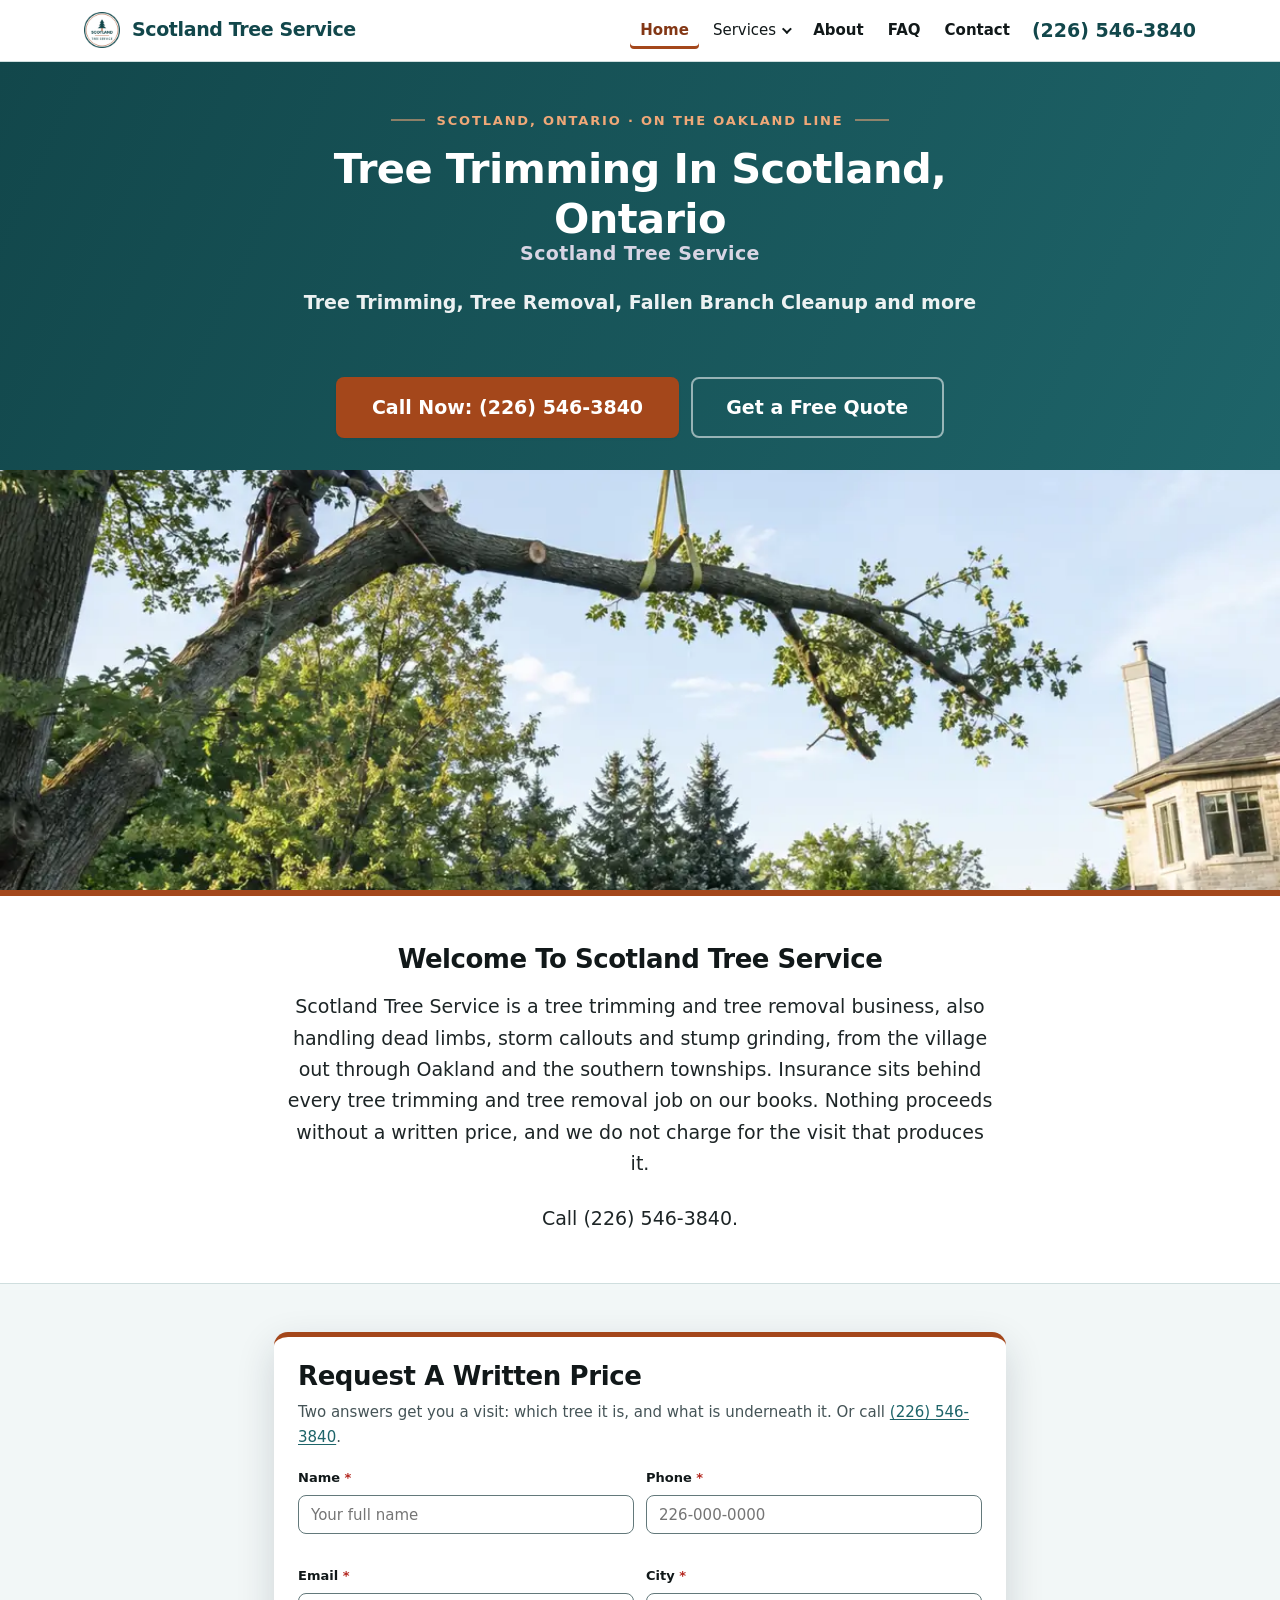
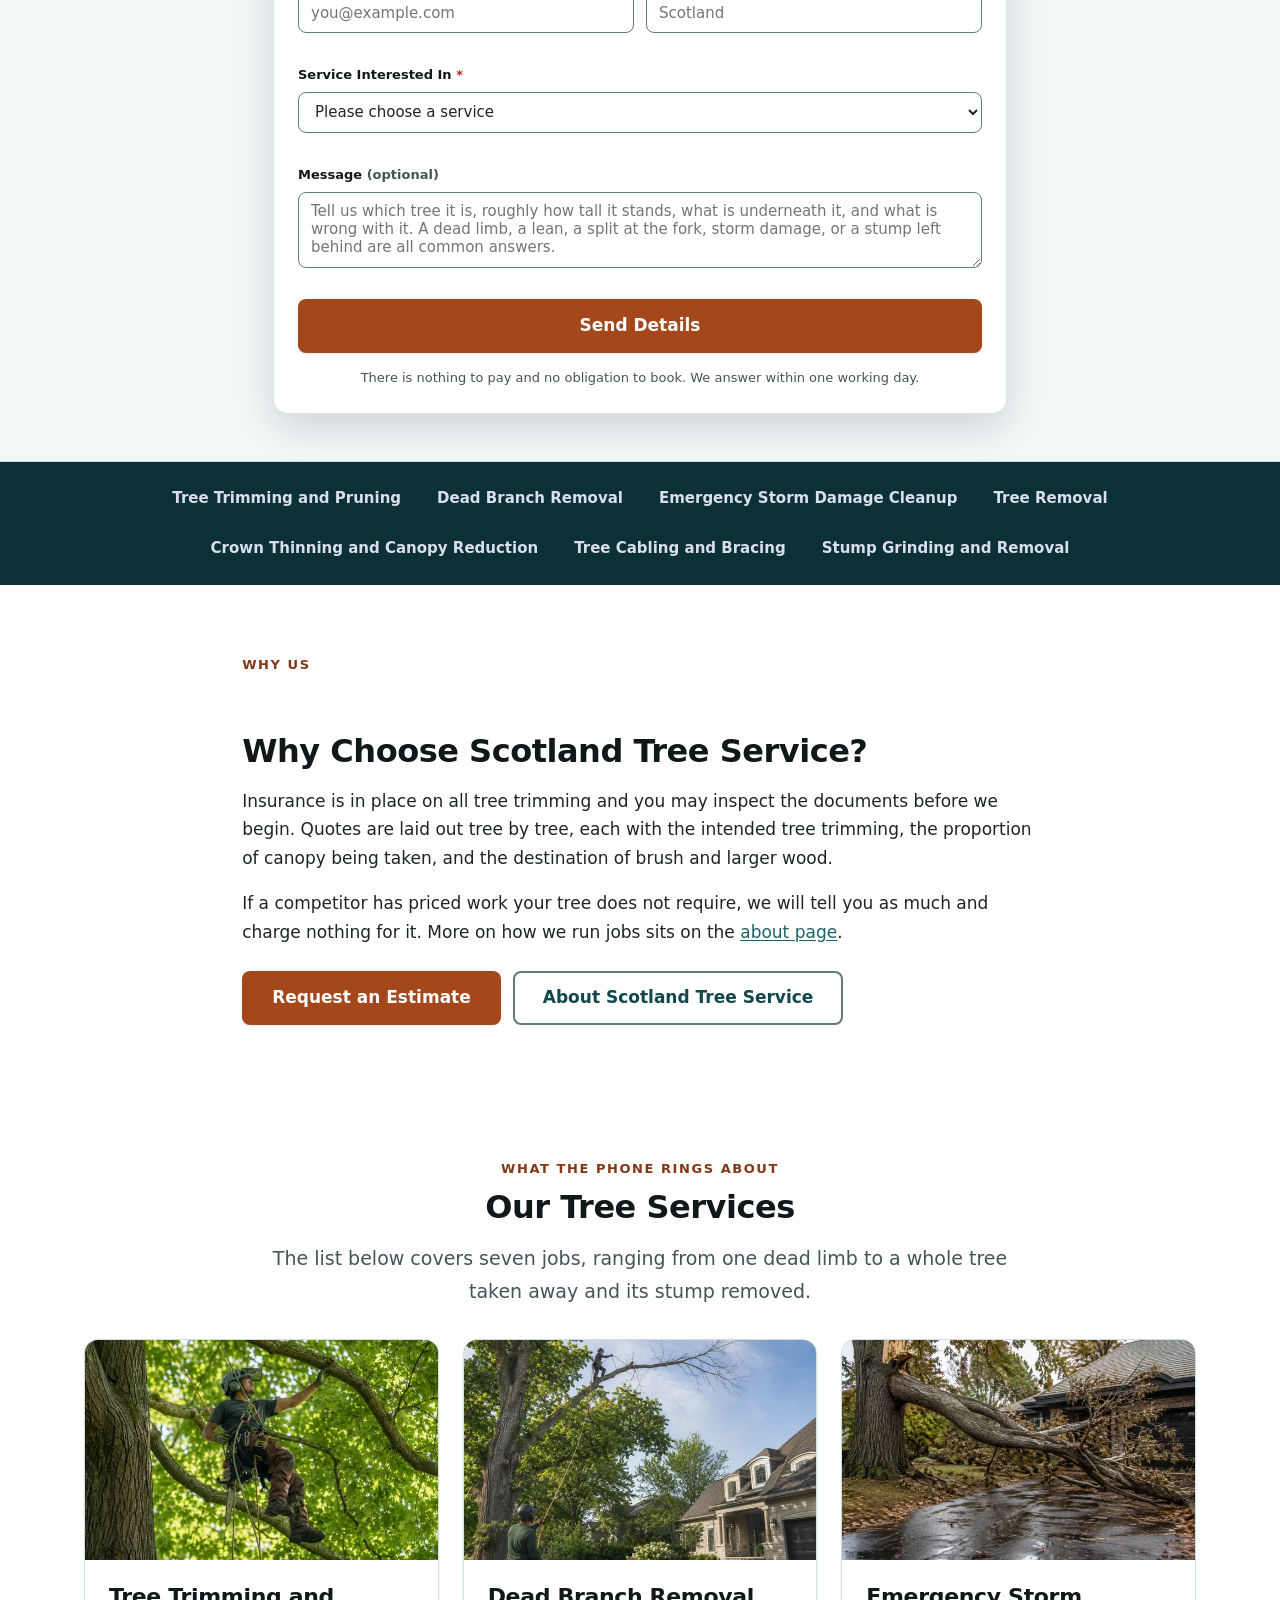
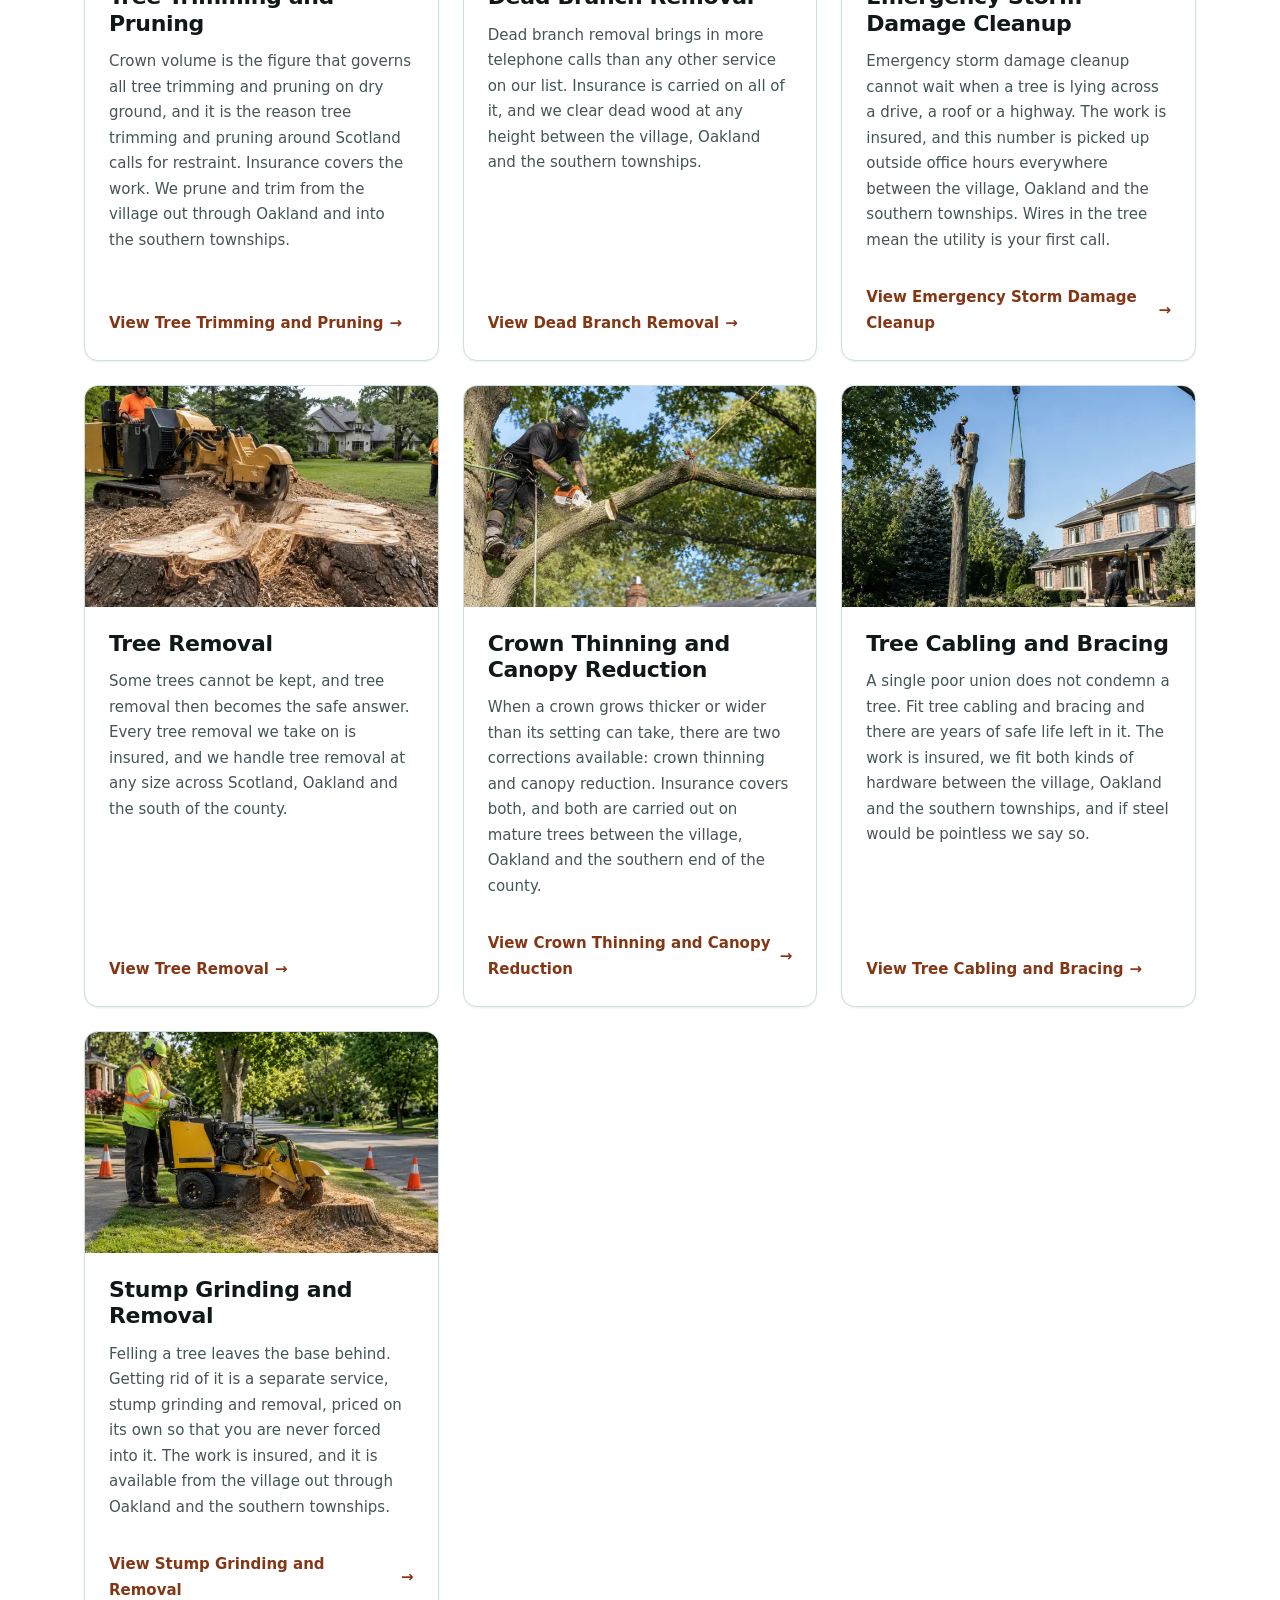
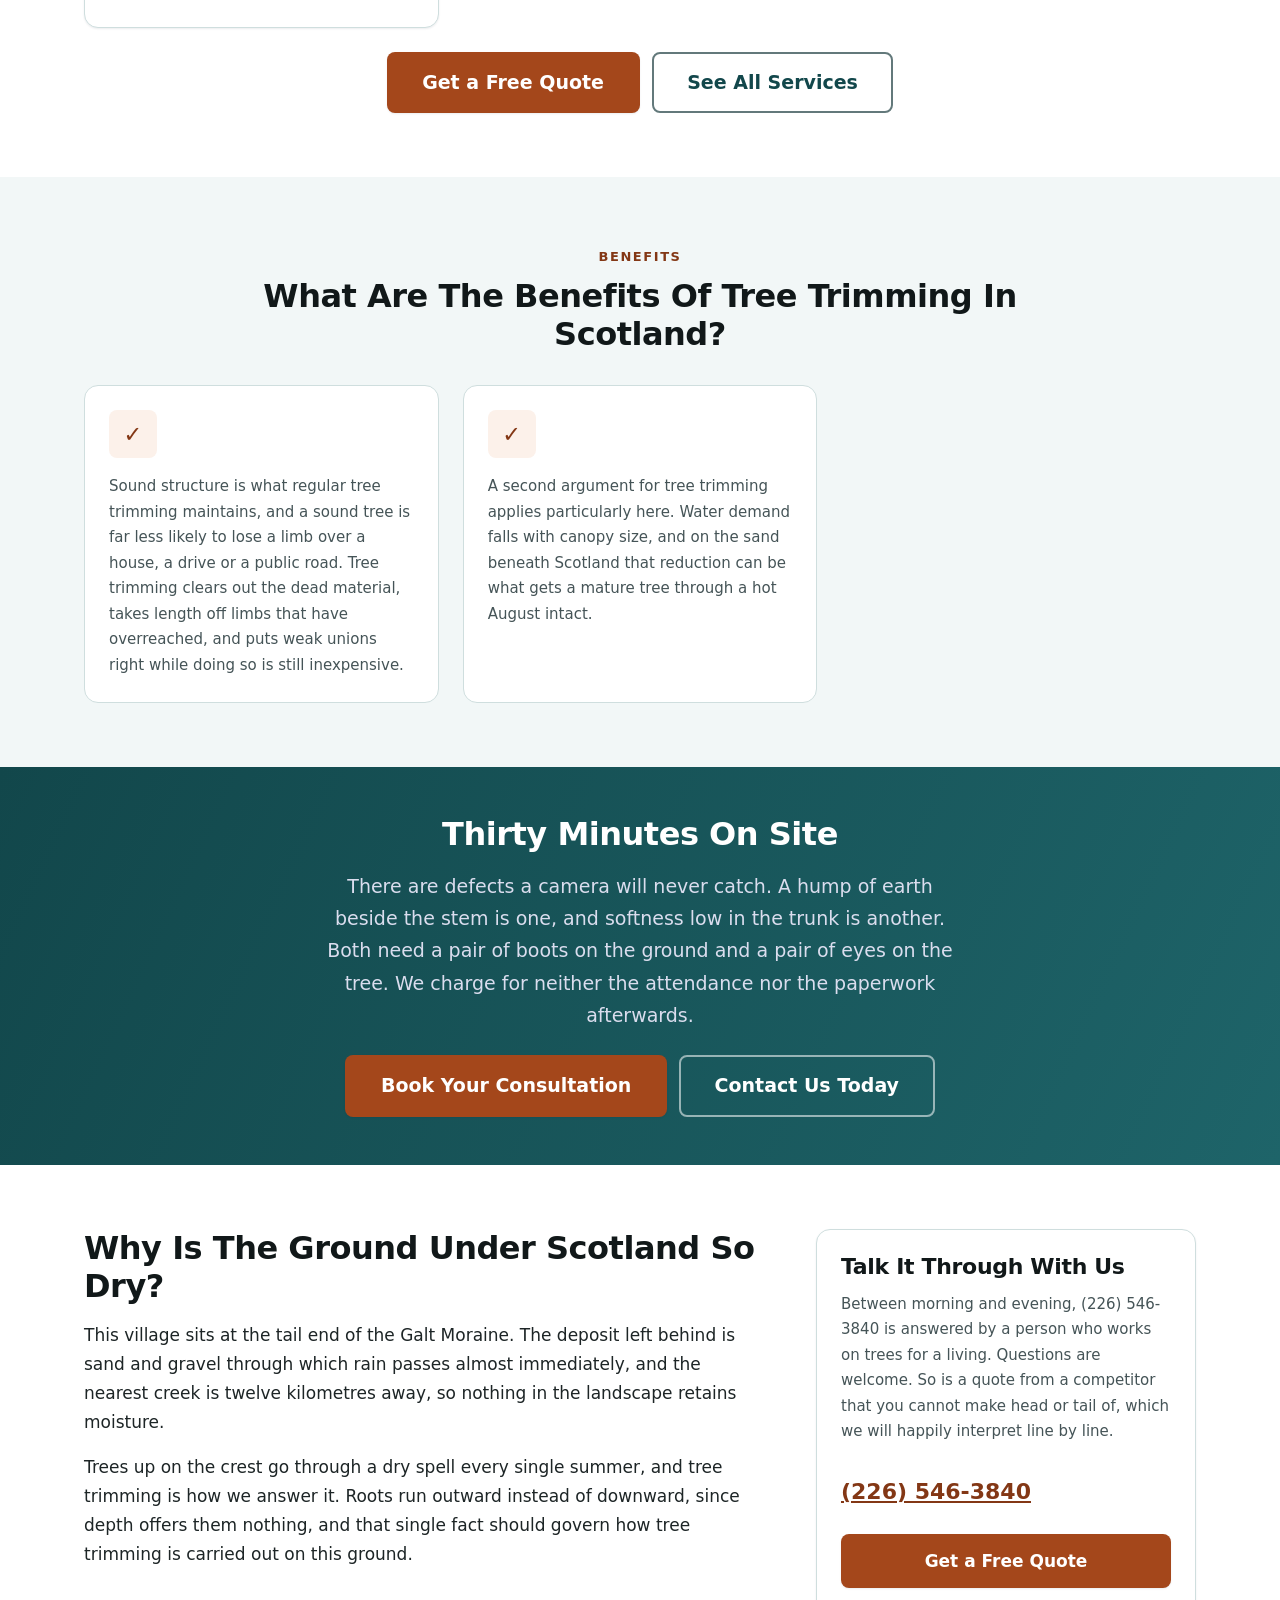
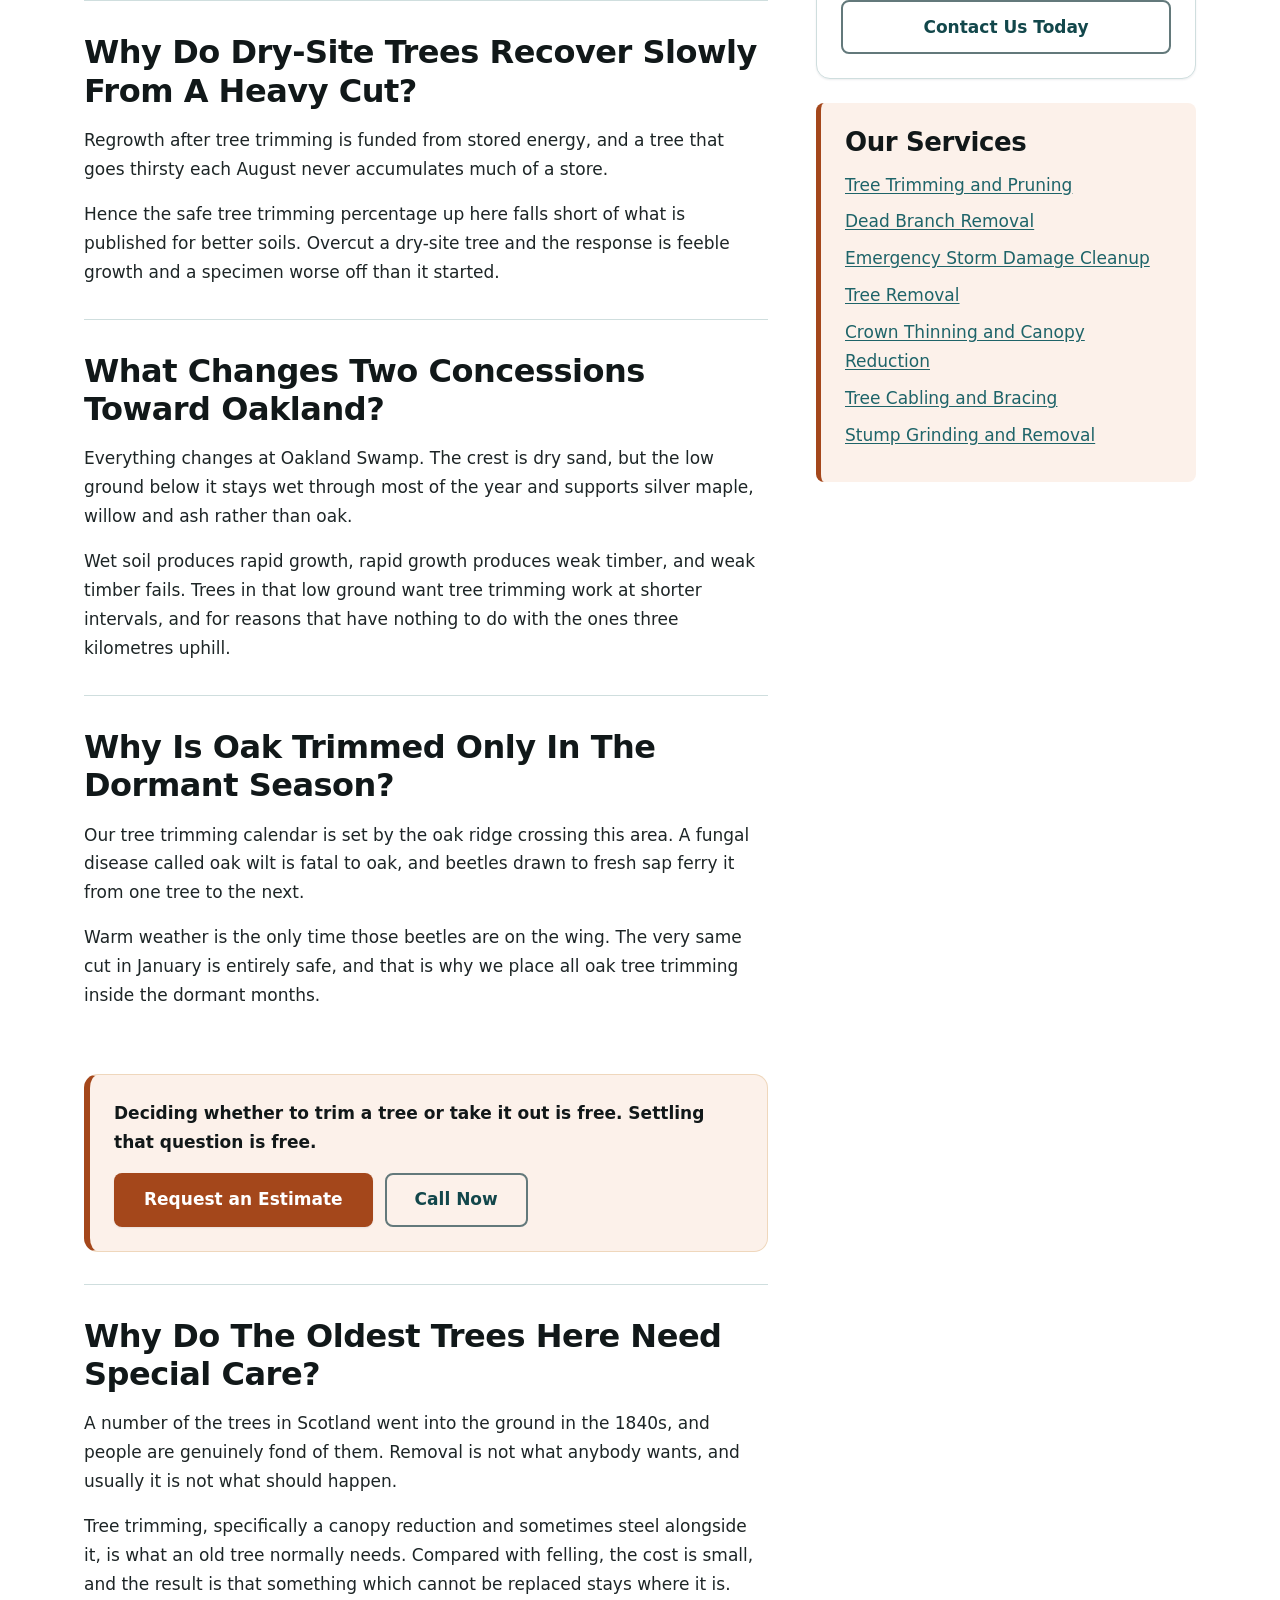
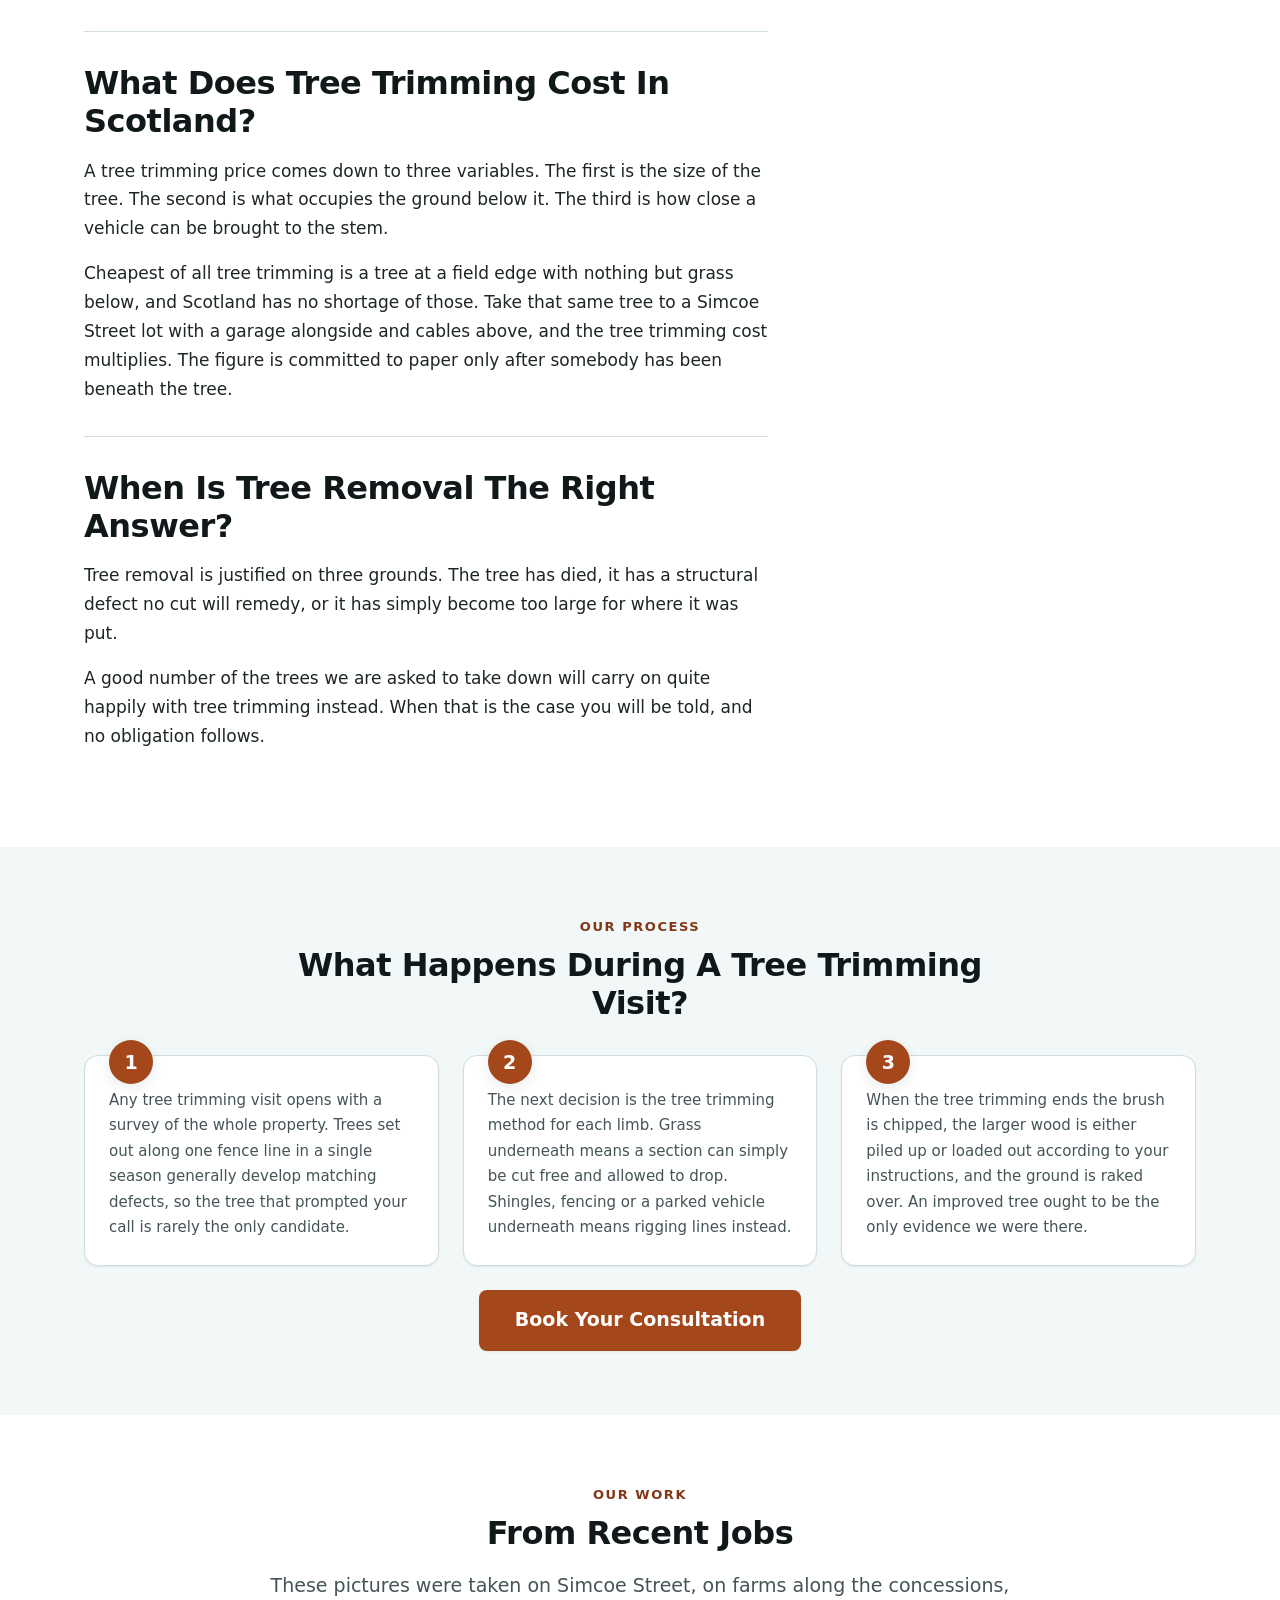
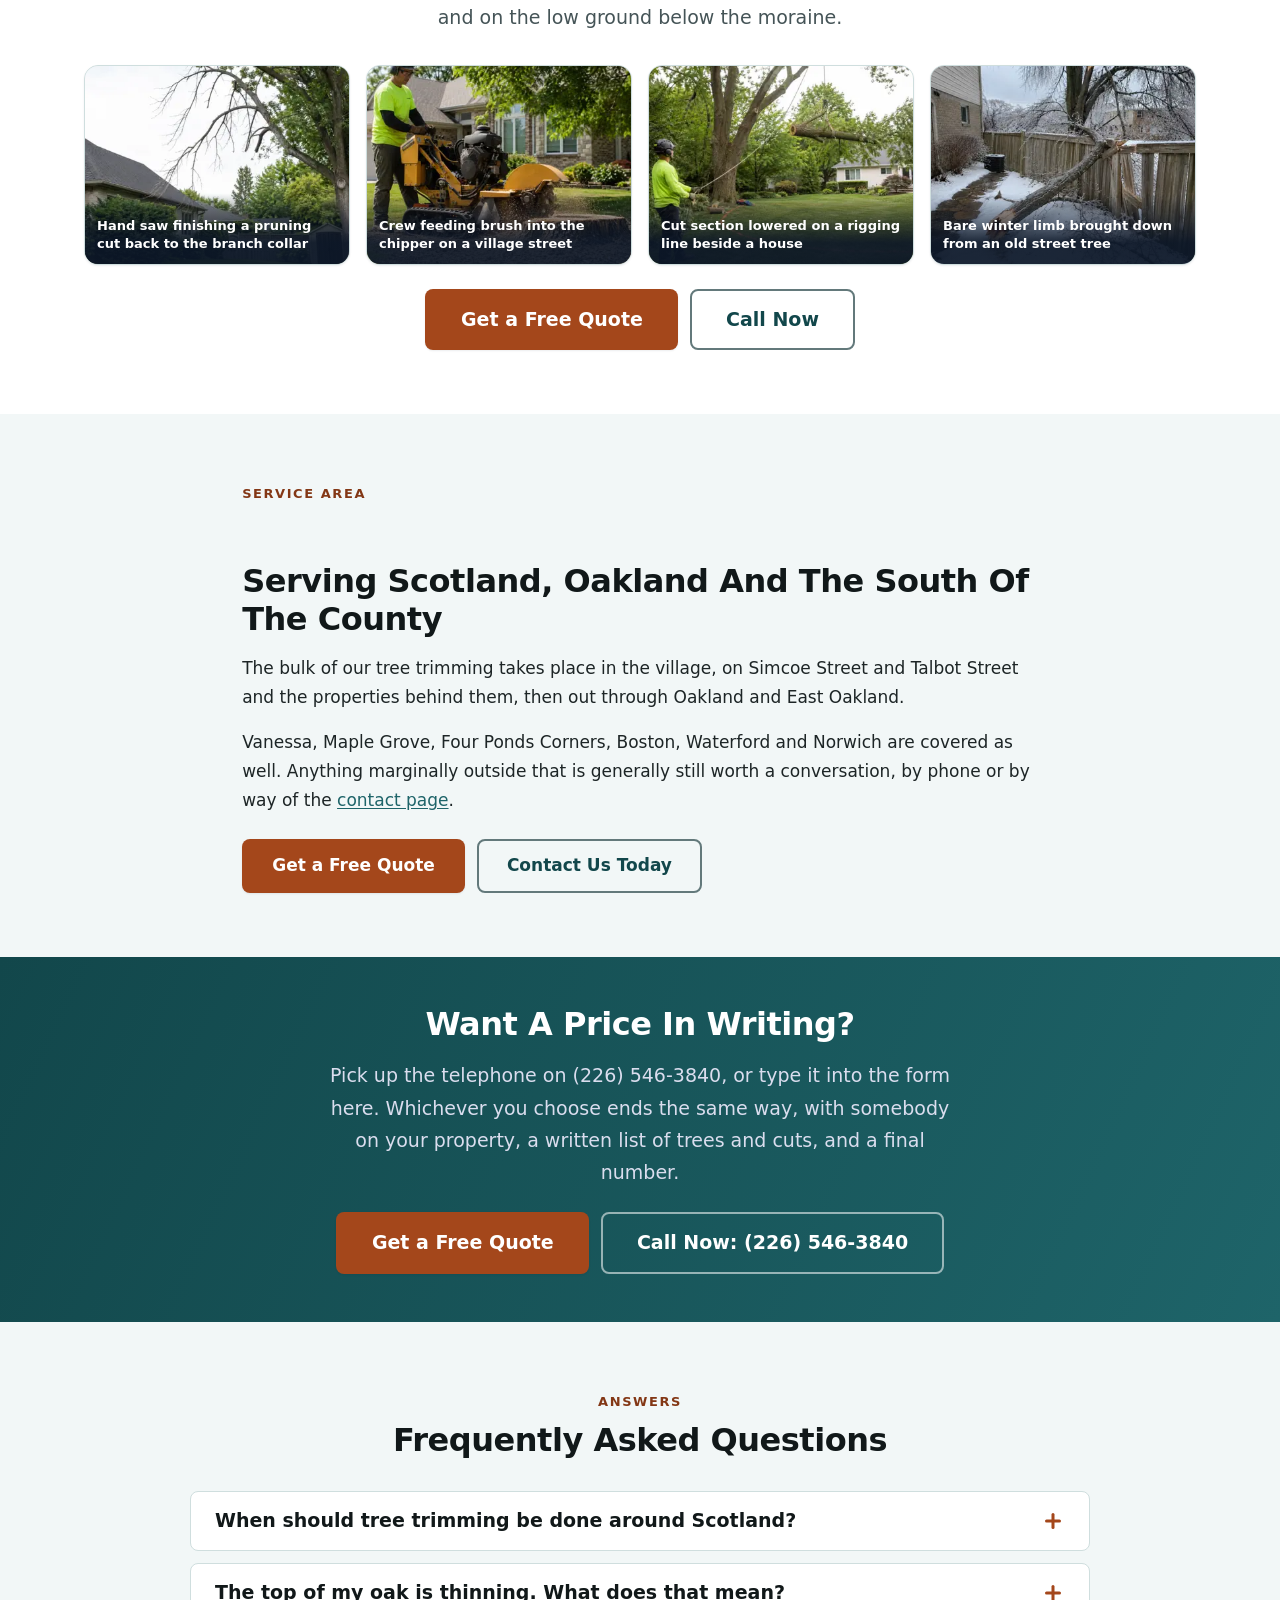
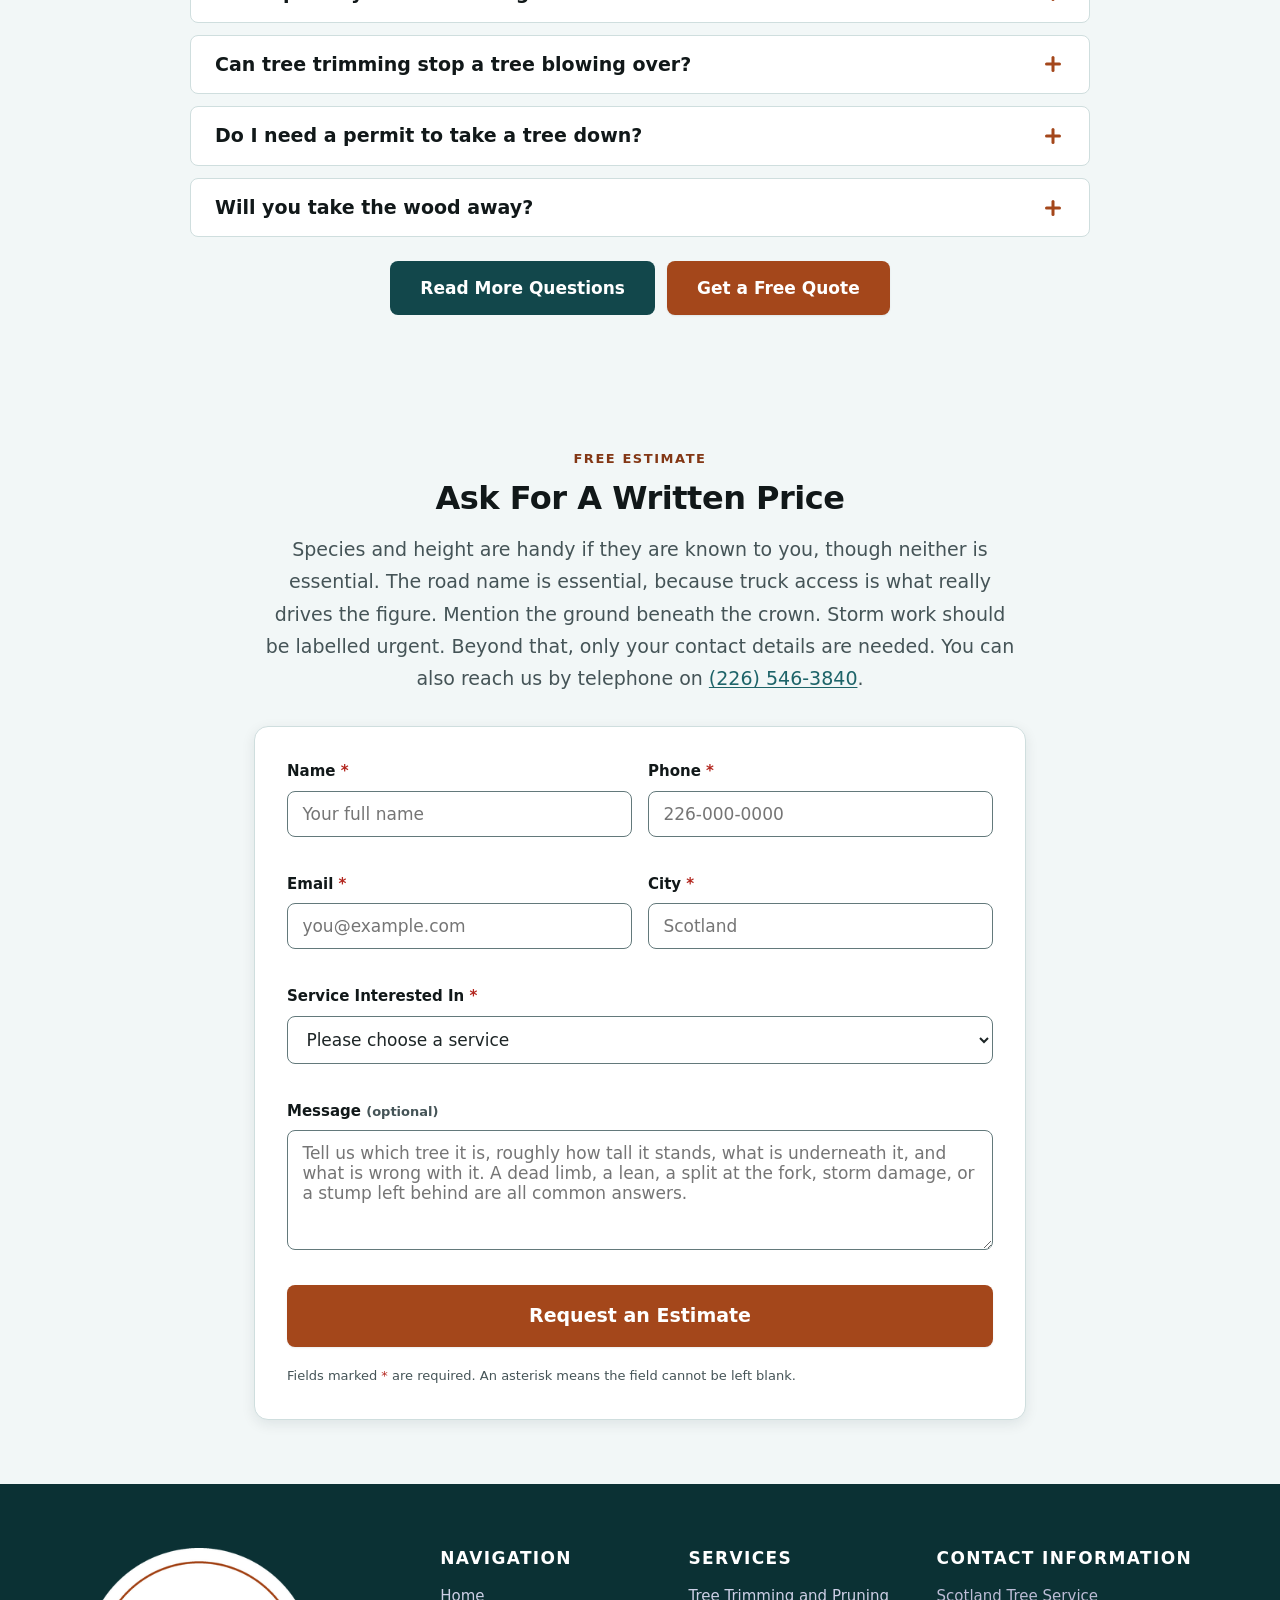
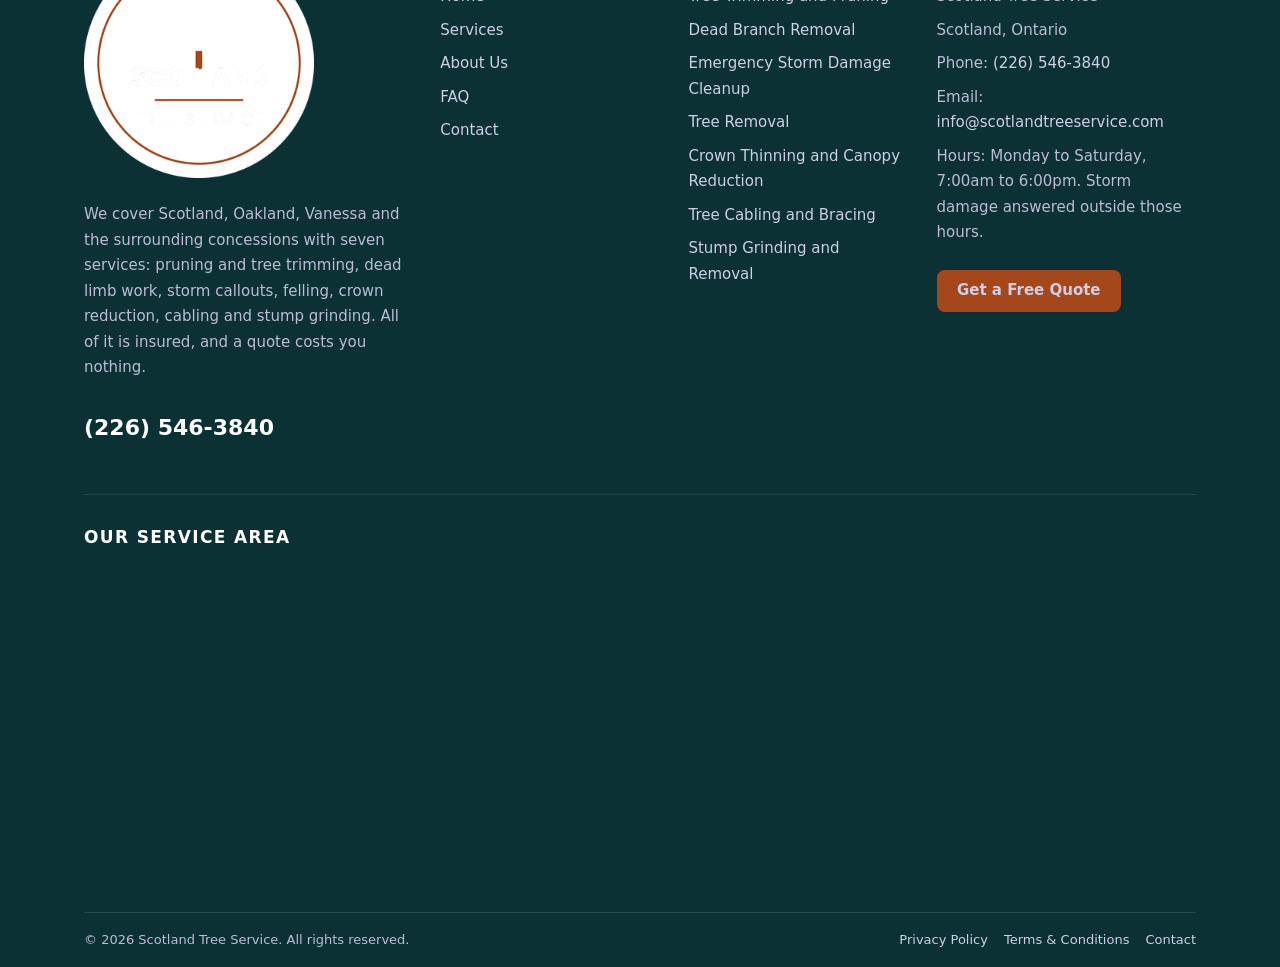
==== site/index.html @ e90c331f "Scotland Tree Trimming: site build 15 pages generated from the content markdown. Arborist and fully-" ====
<!DOCTYPE html>
<html lang="en-CA">
<head>
<meta charset="utf-8">
<meta name="viewport" content="width=device-width, initial-scale=1">
<meta name="theme-color" content="#12474B">

<!-- ===== SEO: unique title + description ===== -->
<title>Tree Service Scotland ON | Tree Trimming and Tree Removal</title>
<meta name="description" content="Tree trimming, tree removal, dead limb work and emergency storm cleanup in Scotland, Ontario, from Scotland Tree Service. Call (226) 546-3840.">
<meta name="robots" content="index, follow, max-image-preview:large">
<meta name="author" content="Scotland Tree Service">
<meta name="geo.region" content="CA-ON">
<meta name="geo.placename" content="Scotland, Ontario">

<link rel="canonical" href="https://www.scotlandtreeservice.com/">

<!-- ===== Open Graph / social sharing ===== -->
<meta property="og:type" content="website">
<meta property="og:site_name" content="Scotland Tree Service">
<meta property="og:locale" content="en_CA">
<meta property="og:title" content="Tree Service Scotland ON | Tree Trimming and Tree Removal">
<meta property="og:description" content="Tree trimming, tree removal, dead limb work and emergency storm cleanup in Scotland, Ontario, from Scotland Tree Service. Call (226) 546-3840.">
<meta property="og:url" content="https://www.scotlandtreeservice.com/">
<meta property="og:image" content="https://www.scotlandtreeservice.com/images/og-image.jpg">
<meta property="og:image:width" content="1200">
<meta property="og:image:height" content="630">
<meta property="og:image:type" content="image/jpeg">
<meta property="og:image:alt" content="Scotland Tree Service - tree trimming in Scotland, Ontario">
<meta name="twitter:card" content="summary_large_image">
<meta name="twitter:title" content="Tree Service Scotland ON | Tree Trimming and Tree Removal">
<meta name="twitter:description" content="Tree trimming, tree removal, dead limb work and emergency storm cleanup in Scotland, Ontario, from Scotland Tree Service. Call (226) 546-3840.">
<meta name="twitter:image" content="https://www.scotlandtreeservice.com/images/og-image.jpg">

<!-- Fingerprinted. _headers caches /images/* for a year as immutable, and
     unlike the photographs these filenames never change - so without a
     ?v=<hash> a rebranded favicon can never reach anyone who already
     visited. Browsers ignore reloads for immutable assets; only a new URL
     works. -->
<link rel="icon" href="images/favicon.ico?v=dc7d6154" sizes="any">
<link rel="icon" type="image/png" sizes="32x32" href="images/icon-32.png?v=fe511a99">
<link rel="icon" type="image/png" sizes="16x16" href="images/icon-16.png?v=2eeb1114">
<link rel="apple-touch-icon" sizes="180x180" href="images/icon-180.png?v=2347e97f">
<link rel="manifest" href="site.webmanifest">
<!-- Preload the LCP hero image so it starts downloading with the stylesheet -->
<link rel="preload" as="image" href="images/hero-scotland-1200.jpg"
      imagesrcset="images/hero-scotland-800.webp 800w, images/hero-scotland-1200.webp 1200w"
      imagesizes="100vw" type="image/webp">
<link rel="stylesheet" href="style.css?v=99626802">
<script src="script.js?v=34590f68" defer></script>

<!-- ===== Schema.org: Local Business ===== -->
<script type="application/ld+json">
{
  "@context": "https://schema.org",
  "@type": "HomeAndConstructionBusiness",
  "@id": "https://www.scotlandtreeservice.com/#business",
  "name": "Scotland Tree Service",
  "description": "Tree trimming, tree removal and emergency storm damage cleanup for homes and property owners in Scotland, Ontario and the County of Brant.",
  "url": "https://www.scotlandtreeservice.com/",
  "telephone": "(226) 546-3840",
  "email": "info@scotlandtreeservice.com",
  "image": "https://www.scotlandtreeservice.com/images/og-image.jpg",
  "logo": "https://www.scotlandtreeservice.com/images/logo.png",
  "priceRange": "$$",
  "address": {
    "@type": "PostalAddress",
    "addressLocality": "Scotland",
    "addressRegion": "ON",
    "addressCountry": "CA"
  },
  "geo": {
    "@type": "GeoCoordinates",
    "latitude": "43.0246",
    "longitude": "-80.3743"
  },
  "openingHoursSpecification": [
    {
      "@type": "OpeningHoursSpecification",
      "dayOfWeek": [
        "Monday",
        "Tuesday",
        "Wednesday",
        "Thursday",
        "Friday",
        "Saturday"
      ],
      "opens": "07:00",
      "closes": "18:00"
    }
  ],
  "areaServed": [
    {
      "@type": "City",
      "name": "Scotland"
    },
    {
      "@type": "City",
      "name": "Oakland"
    },
    {
      "@type": "City",
      "name": "East Oakland"
    },
    {
      "@type": "City",
      "name": "Vanessa"
    },
    {
      "@type": "City",
      "name": "Maple Grove"
    },
    {
      "@type": "City",
      "name": "Four Ponds Corners"
    },
    {
      "@type": "City",
      "name": "Boston"
    },
    {
      "@type": "City",
      "name": "Waterford"
    },
    {
      "@type": "City",
      "name": "Norwich"
    }
  ],
  "hasOfferCatalog": {
    "@type": "OfferCatalog",
    "name": "Tree Trimming and Tree Removal Services",
    "itemListElement": [
      {
        "@type": "Offer",
        "itemOffered": {
          "@type": "Service",
          "name": "Tree Trimming and Pruning"
        }
      },
      {
        "@type": "Offer",
        "itemOffered": {
          "@type": "Service",
          "name": "Dead Branch Removal"
        }
      },
      {
        "@type": "Offer",
        "itemOffered": {
          "@type": "Service",
          "name": "Emergency Storm Damage Cleanup"
        }
      },
      {
        "@type": "Offer",
        "itemOffered": {
          "@type": "Service",
          "name": "Tree Removal"
        }
      },
      {
        "@type": "Offer",
        "itemOffered": {
          "@type": "Service",
          "name": "Crown Thinning and Canopy Reduction"
        }
      },
      {
        "@type": "Offer",
        "itemOffered": {
          "@type": "Service",
          "name": "Tree Cabling and Bracing"
        }
      },
      {
        "@type": "Offer",
        "itemOffered": {
          "@type": "Service",
          "name": "Stump Grinding and Removal"
        }
      }
    ]
  }
}
</script>
<script type="application/ld+json">
{
  "@context": "https://schema.org",
  "@type": "FAQPage",
  "mainEntity": [
    {
      "@type": "Question",
      "name": "When should tree trimming be done around Scotland?",
      "acceptedAnswer": {
        "@type": "Answer",
        "text": "Most tree trimming happens between the leaf fall and bud break, when the framework of a tree is visible. Because this ground is sand, a truck travels on it in nearly all conditions, and we are not waiting for frost the way a company on clay must. Oak tree trimming is winter-only, every time. Dead wood gets attention in any month."
      }
    },
    {
      "@type": "Question",
      "name": "The top of my oak is thinning. What does that mean?",
      "acceptedAnswer": {
        "@type": "Answer",
        "text": "On this crest it usually means water rather than disease. After several thirsty summers a mature tree abandons its uppermost wood first, since that is the dearest part to keep supplied. Tree trimming cuts the demand back, and slow watering through dry weather finishes the job."
      }
    },
    {
      "@type": "Question",
      "name": "Can tree trimming stop a tree blowing over?",
      "acceptedAnswer": {
        "@type": "Answer",
        "text": "Risk falls, danger does not disappear. Removing mass from the outside of a canopy shortens the lever the wind works with, and on exposed ground that counts for a great deal. It cannot reach decay inside a trunk or reset a root plate that has already moved."
      }
    },
    {
      "@type": "Question",
      "name": "Do I need a permit to take a tree down?",
      "acceptedAnswer": {
        "@type": "Answer",
        "text": "For one tree in a village yard, usually not. The County woodland by-law does catch woodlots, groups of trees, and land tied into a development application, and the swamp edge toward Oakland has its own considerations. We confirm with the County before booking where any of that applies."
      }
    },
    {
      "@type": "Question",
      "name": "Will you take the wood away?",
      "acceptedAnswer": {
        "@type": "Answer",
        "text": "You settle that, and the quote prices it either way. Chipping the brush and hauling it off happens no matter what. Larger wood can be sawn into firewood and left in a pile of your choosing, or it can go on the truck as well."
      }
    }
  ]
}
</script>
</head>
<body>
<a class="skip-link" href="#main">Skip to main content</a>

<header class="site-header site-header--compact">
  <div class="container site-header__inner">
    <a class="logo" href="/" aria-label="Scotland Tree Service home page">
      <img src="images/icon-96.png" alt="Scotland Tree Service logo"
           width="36" height="36" fetchpriority="high">
      <span class="logo__text">
        <span class="logo__name">Scotland Tree Service</span>
      </span>
    </a>
    <button class="nav-burger" type="button" aria-expanded="false"
            aria-controls="primary-nav" aria-label="Open main menu">
      <span></span><span></span><span></span>
    </button>
    <nav class="nav" id="primary-nav" aria-label="Main navigation">
      <ul class="nav__list">
        <li><a class="nav__link" href="/" aria-current="page">Home</a></li>
        <li class="nav__item--has-menu">
          <button class="nav__link nav__toggle" type="button"
                  aria-expanded="false" aria-controls="services-menu">Services</button>
          <ul class="nav__submenu" id="services-menu">
            <li><a href="/services">All Services</a></li>
            <li><a href="/tree-trimming-and-pruning">Tree Trimming and Pruning</a></li>
            <li><a href="/dead-branch-removal">Dead Branch Removal</a></li>
            <li><a href="/emergency-storm-damage-cleanup">Emergency Storm Damage Cleanup</a></li>
            <li><a href="/tree-removal">Tree Removal</a></li>
            <li><a href="/crown-thinning-and-canopy-reduction">Crown Thinning and Canopy Reduction</a></li>
            <li><a href="/tree-cabling-and-bracing">Tree Cabling and Bracing</a></li>
            <li><a href="/stump-grinding-and-removal">Stump Grinding and Removal</a></li>
          </ul>
        </li>
        <li><a class="nav__link" href="/about">About</a></li>
        <li><a class="nav__link" href="/faq">FAQ</a></li>
        <li><a class="nav__link" href="/contact">Contact</a></li>
      </ul>
      <div class="header-cta">
        <a class="site-header__tel" href="tel:+12265463840">(226) 546-3840</a>
      </div>
    </nav>
  </div>
</header>

<main id="main">


<section class="hero hero--home hero--band-above" aria-labelledby="hero-heading">
  <div class="container hero__inner">
    <p class="hero__place">Scotland, Ontario · on the Oakland line</p>
    <div class="hero__intro">
      <h1 id="hero-heading">Tree Trimming In Scotland, Ontario</h1>
      <p class="hero__brand hero__brand--sub">Scotland Tree Service</p>
      <ul class="hero__badges">
        <li>Tree Trimming, Tree Removal, Fallen Branch Cleanup and more</li>
      </ul>
      <div class="btn-row">
        <a class="btn btn--primary btn--lg" href="tel:+12265463840">Call Now: (226) 546-3840</a>
        <a class="btn btn--ghost btn--lg" href="#hero-quote">Get a Free Quote</a>
      </div>
    </div>
  </div>
</section>
<div class="hero-strip" aria-hidden="true">
    <picture>
      <source type="image/webp"
              srcset="images/hero-scotland-800.webp 800w, images/hero-scotland-1200.webp 1200w"
              sizes="100vw">
      <img class="hero-strip__img" src="images/hero-scotland-1200.jpg"
           srcset="images/hero-scotland-800.jpg 800w, images/hero-scotland-1200.jpg 1200w"
           sizes="100vw" alt="" width="1200" height="900" fetchpriority="high" decoding="async">
    </picture>
</div>


<!-- ============================= INTRO BAND =============================
     The opening copy used to sit inside the hero, beneath the h1. Moving it
     out leaves the hero as name, place, headline, badges and the two calls to
     action, which is all a visitor needs above the fold. The prose then gets a
     white band of its own at a comfortable reading size, instead of competing
     with a photograph behind it. The heading comes from the first '## ' section
     in the markdown, which the old layout discarded entirely. -->
<section class="intro-band" aria-labelledby="intro-band-heading">
  <div class="container intro-band__inner">
    <h2 class="intro-band__heading" id="intro-band-heading">Welcome To Scotland Tree Service</h2>
      <p>Scotland Tree Service is a tree trimming and tree removal business, also handling dead limbs, storm callouts and stump grinding, from the village out through Oakland and the southern townships. Insurance sits behind every tree trimming and tree removal job on our books. Nothing proceeds without a written price, and we do not charge for the visit that produces it.</p>
      <p>Call (226) 546-3840.</p>
  </div>
</section>

<!-- ============================= QUOTE BAND =============================
     The estimate form used to sit in the right-hand column of the hero. It is
     a full-width band of its own here, so the hero can be a single centred
     column with room around it. The form stays immediately below the fold
     rather than beside the headline, and its fields get more horizontal space
     than a narrow sidebar allowed. -->
<section class="quote-band" aria-labelledby="hero-form-heading">
  <div class="container quote-band__inner">
      <div class="hero-form" id="hero-quote">
        <h2 class="hero-form__title" id="hero-form-heading">Request A Written Price</h2>
        <p class="hero-form__sub">Two answers get you a visit: which tree it is, and what is underneath it.
          Or call <a href="tel:+12265463840">(226) 546-3840</a>.</p>

      <div class="form-success" role="status" aria-live="polite">
        <div>
          <strong>Thanks &mdash; your request has been received.</strong>
          That has reached us. Somebody will get back to you on the next working day.
          For anything urgent, call <a href="tel:+12265463840">(226) 546-3840</a>.
        </div>
      </div>

        <form class="lead-form" action="#" method="post" novalidate
              data-source="Home Page hero" aria-labelledby="hero-form-heading">
          <div class="form-grid">

          <div class="field">
            <label for="hf-name">Name <span class="req" aria-hidden="true">*</span></label>
            <input type="text" id="hf-name" name="name" autocomplete="name"
                   data-label="Name" placeholder="Your full name" required>
            <span class="field__error" aria-live="polite"></span>
          </div>

          <div class="field">
            <label for="hf-phone">Phone <span class="req" aria-hidden="true">*</span></label>
            <input type="tel" id="hf-phone" name="phone" autocomplete="tel"
                   data-label="Phone" placeholder="226-000-0000" required>
            <span class="field__error" aria-live="polite"></span>
          </div>

          <div class="field">
            <label for="hf-email">Email <span class="req" aria-hidden="true">*</span></label>
            <input type="email" id="hf-email" name="email" autocomplete="email"
                   data-label="Email" placeholder="you@example.com" required>
            <span class="field__error" aria-live="polite"></span>
          </div>

          <div class="field">
            <label for="hf-city">City <span class="req" aria-hidden="true">*</span></label>
            <input type="text" id="hf-city" name="city" autocomplete="address-level2"
                   data-label="City" placeholder="Scotland" required>
            <span class="field__error" aria-live="polite"></span>
          </div>

          <div class="field field--full">
            <label for="hf-service">Service Interested In <span class="req" aria-hidden="true">*</span></label>
            <select id="hf-service" name="service" data-label="Service interested in" required>
            <option value="">Please choose a service</option>
            <option value="Tree trimming or pruning">Tree trimming or pruning</option>
            <option value="Dead or hanging branches">Dead or hanging branches</option>
            <option value="Storm damage - urgent">Storm damage - urgent</option>
            <option value="Tree removal">Tree removal</option>
            <option value="Crown thinning or height reduction">Crown thinning or height reduction</option>
            <option value="Cabling or bracing a weak tree">Cabling or bracing a weak tree</option>
            <option value="Stump grinding">Stump grinding</option>
            <option value="Not sure - please advise">Not sure - please advise</option>
            </select>
            <span class="field__error" aria-live="polite"></span>
          </div>

          <div class="field field--full">
            <label for="hf-message">Message <span class="field__optional">(optional)</span></label>
            <textarea id="hf-message" name="message" data-label="Message"
                      rows="3"
                      placeholder="Tell us which tree it is, roughly how tall it stands, what is underneath it, and what is wrong with it. A dead limb, a lean, a split at the fork, storm damage, or a stump left behind are all common answers."></textarea>
            <span class="field__error" aria-live="polite"></span>
          </div>

          <!-- Honeypot: hidden from people, filled in by bots. Not a real field. -->
          <div class="field field--full" aria-hidden="true"
               style="position:absolute;left:-9999px;width:1px;height:1px;overflow:hidden;">
            <label for="hf-botcheck">Leave this field empty</label>
            <input type="text" id="hf-botcheck" name="botcheck" tabindex="-1" autocomplete="off">
          </div>

            <div class="field field--full">
              <button class="btn btn--primary btn--block" type="submit">Send Details</button>
              <p class="form-note">There is nothing to pay and no obligation to book. We answer within one working day.</p>
            </div>
          </div>
        </form>
      </div>
  </div>
</section>

<!-- ============================= TRUST STRIP ============================= -->
<!-- Secondary service navigation. Built from SERVICE_PAGES so the labels and
     targets can never drift apart. -->
<nav class="trust-strip" aria-label="Our services">
  <div class="container">
    <ul>
      <li><a href="/tree-trimming-and-pruning">Tree Trimming and Pruning</a></li>
      <li><a href="/dead-branch-removal">Dead Branch Removal</a></li>
      <li><a href="/emergency-storm-damage-cleanup">Emergency Storm Damage Cleanup</a></li>
      <li><a href="/tree-removal">Tree Removal</a></li>
      <li><a href="/crown-thinning-and-canopy-reduction">Crown Thinning and Canopy Reduction</a></li>
      <li><a href="/tree-cabling-and-bracing">Tree Cabling and Bracing</a></li>
      <li><a href="/stump-grinding-and-removal">Stump Grinding and Removal</a></li>
    </ul>
  </div>
</nav>

<!-- ============================= WHY CHOOSE US ============================= -->
<section class="section" aria-labelledby="why-heading">
  <div class="container container--narrow prose">
    <span class="eyebrow">Why Us</span>
    <h2 id="why-heading">Why Choose Scotland Tree Service?</h2>
    <p>Insurance is in place on all tree trimming and you may inspect the documents before we begin. Quotes are laid out tree by tree, each with the intended tree trimming, the proportion of canopy being taken, and the destination of brush and larger wood.</p>
    <p>If a competitor has priced work your tree does not require, we will tell you as much and charge nothing for it. More on how we run jobs sits on the <a href="/about">about page</a>.</p>
    <div class="btn-row">
      <a class="btn btn--primary" href="#quote">Request an Estimate</a>
      <a class="btn btn--outline" href="/about">About Scotland Tree Service</a>
    </div>
  </div>
</section>


<!-- ============================= SERVICES GRID ============================= -->
<section class="section" id="services" aria-labelledby="services-heading">
  <div class="container">
    <div class="section-head is-centered">
      <span class="eyebrow">What The Phone Rings About</span>
      <h2 id="services-heading">Our Tree Services</h2>
      <p class="lead">The list below covers seven jobs, ranging from one dead limb to a whole tree taken away and its stump removed.</p>
    </div>
    <div class="grid grid--3">
      <article class="service-card">
        <div class="service-card__media">
          <picture>
            <source type="image/webp" srcset="images/service-tree-trimming-and-pruning-640.webp 640w, images/service-tree-trimming-and-pruning-960.webp 960w" sizes="(max-width: 620px) 92vw, (max-width: 1024px) 45vw, 340px">
            <img src="images/service-tree-trimming-and-pruning-640.jpg" srcset="images/service-tree-trimming-and-pruning-640.jpg 640w, images/service-tree-trimming-and-pruning-960.jpg 960w" sizes="(max-width: 620px) 92vw, (max-width: 1024px) 45vw, 340px"
                 alt="Climber tied in and working the upper growth of a mature maple" width="640" height="400" loading="lazy" decoding="async">
          </picture>
        </div>
        <div class="service-card__body">
          <h3><a href="/tree-trimming-and-pruning" style="text-decoration:none;color:inherit;">Tree Trimming and Pruning</a></h3>
          <p>Crown volume is the figure that governs all tree trimming and pruning on dry ground, and it is the reason tree trimming and pruning around Scotland calls for restraint. Insurance covers the work. We prune and trim from the village out through Oakland and into the southern townships.</p>
          <a class="service-card__link" href="/tree-trimming-and-pruning">View Tree Trimming and Pruning</a>
        </div>
      </article>
      <article class="service-card">
        <div class="service-card__media">
          <picture>
            <source type="image/webp" srcset="images/service-dead-branch-removal-640.webp 640w, images/service-dead-branch-removal-960.webp 960w" sizes="(max-width: 620px) 92vw, (max-width: 1024px) 45vw, 340px">
            <img src="images/service-dead-branch-removal-640.jpg" srcset="images/service-dead-branch-removal-640.jpg 640w, images/service-dead-branch-removal-960.jpg 960w" sizes="(max-width: 620px) 92vw, (max-width: 1024px) 45vw, 340px"
                 alt="Large broken limb caught in the crown above a lawn" width="640" height="400" loading="lazy" decoding="async">
          </picture>
        </div>
        <div class="service-card__body">
          <h3><a href="/dead-branch-removal" style="text-decoration:none;color:inherit;">Dead Branch Removal</a></h3>
          <p>Dead branch removal brings in more telephone calls than any other service on our list. Insurance is carried on all of it, and we clear dead wood at any height between the village, Oakland and the southern townships.</p>
          <a class="service-card__link" href="/dead-branch-removal">View Dead Branch Removal</a>
        </div>
      </article>
      <article class="service-card">
        <div class="service-card__media">
          <picture>
            <source type="image/webp" srcset="images/service-emergency-storm-damage-cleanup-640.webp 640w, images/service-emergency-storm-damage-cleanup-960.webp 960w" sizes="(max-width: 620px) 92vw, (max-width: 1024px) 45vw, 340px">
            <img src="images/service-emergency-storm-damage-cleanup-640.jpg" srcset="images/service-emergency-storm-damage-cleanup-640.jpg 640w, images/service-emergency-storm-damage-cleanup-960.jpg 960w" sizes="(max-width: 620px) 92vw, (max-width: 1024px) 45vw, 340px"
                 alt="Storm-thrown tree resting across a fence line after a blow" width="640" height="400" loading="lazy" decoding="async">
          </picture>
        </div>
        <div class="service-card__body">
          <h3><a href="/emergency-storm-damage-cleanup" style="text-decoration:none;color:inherit;">Emergency Storm Damage Cleanup</a></h3>
          <p>Emergency storm damage cleanup cannot wait when a tree is lying across a drive, a roof or a highway. The work is insured, and this number is picked up outside office hours everywhere between the village, Oakland and the southern townships. Wires in the tree mean the utility is your first call.</p>
          <a class="service-card__link" href="/emergency-storm-damage-cleanup">View Emergency Storm Damage Cleanup</a>
        </div>
      </article>
      <article class="service-card">
        <div class="service-card__media">
          <picture>
            <source type="image/webp" srcset="images/service-tree-removal-640.webp 640w, images/service-tree-removal-960.webp 960w" sizes="(max-width: 620px) 92vw, (max-width: 1024px) 45vw, 340px">
            <img src="images/service-tree-removal-640.jpg" srcset="images/service-tree-removal-640.jpg 640w, images/service-tree-removal-960.jpg 960w" sizes="(max-width: 620px) 92vw, (max-width: 1024px) 45vw, 340px"
                 alt="Bucket truck raised into a roadside tree on a concession road" width="640" height="400" loading="lazy" decoding="async">
          </picture>
        </div>
        <div class="service-card__body">
          <h3><a href="/tree-removal" style="text-decoration:none;color:inherit;">Tree Removal</a></h3>
          <p>Some trees cannot be kept, and tree removal then becomes the safe answer. Every tree removal we take on is insured, and we handle tree removal at any size across Scotland, Oakland and the south of the county.</p>
          <a class="service-card__link" href="/tree-removal">View Tree Removal</a>
        </div>
      </article>
      <article class="service-card">
        <div class="service-card__media">
          <picture>
            <source type="image/webp" srcset="images/service-crown-thinning-and-canopy-reduction-640.webp 640w, images/service-crown-thinning-and-canopy-reduction-960.webp 960w" sizes="(max-width: 620px) 92vw, (max-width: 1024px) 45vw, 340px">
            <img src="images/service-crown-thinning-and-canopy-reduction-640.jpg" srcset="images/service-crown-thinning-and-canopy-reduction-640.jpg 640w, images/service-crown-thinning-and-canopy-reduction-960.jpg 960w" sizes="(max-width: 620px) 92vw, (max-width: 1024px) 45vw, 340px"
                 alt="Climber on a long horizontal limb with rigging lines set" width="640" height="400" loading="lazy" decoding="async">
          </picture>
        </div>
        <div class="service-card__body">
          <h3><a href="/crown-thinning-and-canopy-reduction" style="text-decoration:none;color:inherit;">Crown Thinning and Canopy Reduction</a></h3>
          <p>When a crown grows thicker or wider than its setting can take, there are two corrections available: crown thinning and canopy reduction. Insurance covers both, and both are carried out on mature trees between the village, Oakland and the southern end of the county.</p>
          <a class="service-card__link" href="/crown-thinning-and-canopy-reduction">View Crown Thinning and Canopy Reduction</a>
        </div>
      </article>
      <article class="service-card">
        <div class="service-card__media">
          <picture>
            <source type="image/webp" srcset="images/service-tree-cabling-and-bracing-640.webp 640w, images/service-tree-cabling-and-bracing-960.webp 960w" sizes="(max-width: 620px) 92vw, (max-width: 1024px) 45vw, 340px">
            <img src="images/service-tree-cabling-and-bracing-640.jpg" srcset="images/service-tree-cabling-and-bracing-640.jpg 640w, images/service-tree-cabling-and-bracing-960.jpg 960w" sizes="(max-width: 620px) 92vw, (max-width: 1024px) 45vw, 340px"
                 alt="Fork split open on a multi-stemmed trunk over a village lot" width="640" height="400" loading="lazy" decoding="async">
          </picture>
        </div>
        <div class="service-card__body">
          <h3><a href="/tree-cabling-and-bracing" style="text-decoration:none;color:inherit;">Tree Cabling and Bracing</a></h3>
          <p>A single poor union does not condemn a tree. Fit tree cabling and bracing and there are years of safe life left in it. The work is insured, we fit both kinds of hardware between the village, Oakland and the southern townships, and if steel would be pointless we say so.</p>
          <a class="service-card__link" href="/tree-cabling-and-bracing">View Tree Cabling and Bracing</a>
        </div>
      </article>
      <article class="service-card">
        <div class="service-card__media">
          <picture>
            <source type="image/webp" srcset="images/service-stump-grinding-and-removal-640.webp 640w, images/service-stump-grinding-and-removal-960.webp 960w" sizes="(max-width: 620px) 92vw, (max-width: 1024px) 45vw, 340px">
            <img src="images/service-stump-grinding-and-removal-640.jpg" srcset="images/service-stump-grinding-and-removal-640.jpg 640w, images/service-stump-grinding-and-removal-960.jpg 960w" sizes="(max-width: 620px) 92vw, (max-width: 1024px) 45vw, 340px"
                 alt="Ground-out stump face with the grinder alongside" width="640" height="400" loading="lazy" decoding="async">
          </picture>
        </div>
        <div class="service-card__body">
          <h3><a href="/stump-grinding-and-removal" style="text-decoration:none;color:inherit;">Stump Grinding and Removal</a></h3>
          <p>Felling a tree leaves the base behind. Getting rid of it is a separate service, stump grinding and removal, priced on its own so that you are never forced into it. The work is insured, and it is available from the village out through Oakland and the southern townships.</p>
          <a class="service-card__link" href="/stump-grinding-and-removal">View Stump Grinding and Removal</a>
        </div>
      </article>
    </div>
    <div class="btn-row is-centered">
      <a class="btn btn--primary btn--lg" href="#quote">Get a Free Quote</a>
      <a class="btn btn--outline btn--lg" href="/services">See All Services</a>
    </div>
  </div>
</section>


<!-- ============================= BENEFITS ============================= -->
<section class="section section--alt" aria-labelledby="benefits-heading">
  <div class="container">
    <div class="section-head is-centered">
      <span class="eyebrow">Benefits</span>
      <h2 id="benefits-heading">What Are The Benefits Of Tree Trimming In Scotland?</h2>
    </div>
    <div class="grid grid--3">
      <article class="feature">
        <div class="feature__icon" aria-hidden="true">&#10003;</div>
        <p>Sound structure is what regular tree trimming maintains, and a sound tree is far less likely to lose a limb over a house, a drive or a public road. Tree trimming clears out the dead material, takes length off limbs that have overreached, and puts weak unions right while doing so is still inexpensive.</p>
      </article>
      <article class="feature">
        <div class="feature__icon" aria-hidden="true">&#10003;</div>
        <p>A second argument for tree trimming applies particularly here. Water demand falls with canopy size, and on the sand beneath Scotland that reduction can be what gets a mature tree through a hot August intact.</p>
      </article>
    </div>
  </div>
</section>


<!-- ============================= CTA BAND ============================= -->
<section class="cta-band" aria-label="Contact call to action">
  <div class="container">
    <h2>Thirty Minutes On Site</h2>
    <p>There are defects a camera will never catch. A hump of earth beside the stem is one, and softness low in the trunk is another. Both need a pair of boots on the ground and a pair of eyes on the tree. We charge for neither the attendance nor the paperwork afterwards.</p>
    <div class="btn-row is-centered">
        <a class="btn btn--primary btn--lg" href="#quote">Book Your Consultation</a>
        <a class="btn btn--ghost btn--lg" href="/contact">Contact Us Today</a>
    </div>
  </div>
</section>


<!-- ============================= MAIN CONTENT ============================= -->
<section class="section" aria-labelledby="detail-heading">
  <div class="container">
    <h2 id="detail-heading" class="visually-hidden">Tree trimming information for Scotland property owners</h2>
    <div class="layout-split">
      <div class="prose">
      <section class="content-block">
        <h2>Why Is The Ground Under Scotland So Dry?</h2>
        <p>This village sits at the tail end of the Galt Moraine. The deposit left behind is sand and gravel through which rain passes almost immediately, and the nearest creek is twelve kilometres away, so nothing in the landscape retains moisture.</p>
        <p>Trees up on the crest go through a dry spell every single summer, and tree trimming is how we answer it. Roots run outward instead of downward, since depth offers them nothing, and that single fact should govern how tree trimming is carried out on this ground.</p>
      </section>
      <section class="content-block">
        <h2>Why Do Dry-Site Trees Recover Slowly From A Heavy Cut?</h2>
        <p>Regrowth after tree trimming is funded from stored energy, and a tree that goes thirsty each August never accumulates much of a store.</p>
        <p>Hence the safe tree trimming percentage up here falls short of what is published for better soils. Overcut a dry-site tree and the response is feeble growth and a specimen worse off than it started.</p>
      </section>
      <section class="content-block">
        <h2>What Changes Two Concessions Toward Oakland?</h2>
        <p>Everything changes at Oakland Swamp. The crest is dry sand, but the low ground below it stays wet through most of the year and supports silver maple, willow and ash rather than oak.</p>
        <p>Wet soil produces rapid growth, rapid growth produces weak timber, and weak timber fails. Trees in that low ground want tree trimming work at shorter intervals, and for reasons that have nothing to do with the ones three kilometres uphill.</p>
      </section>
      <section class="content-block">
        <h2>Why Is Oak Trimmed Only In The Dormant Season?</h2>
        <p>Our tree trimming calendar is set by the oak ridge crossing this area. A fungal disease called oak wilt is fatal to oak, and beetles drawn to fresh sap ferry it from one tree to the next.</p>
        <p>Warm weather is the only time those beetles are on the wing. The very same cut in January is entirely safe, and that is why we place all oak tree trimming inside the dormant months.</p>
      </section>

      <!-- Mid-content conversion prompt -->
      <aside class="cta-inline" aria-label="Estimate call to action">
        <p>Deciding whether to trim a tree or take it out is free. Settling that question is free.</p>
        <div class="btn-row">
          <a class="btn btn--primary" href="#quote">Request an Estimate</a>
          <a class="btn btn--outline" href="tel:+12265463840">Call Now</a>
        </div>
      </aside>
      <section class="content-block">
        <h2>Why Do The Oldest Trees Here Need Special Care?</h2>
        <p>A number of the trees in Scotland went into the ground in the 1840s, and people are genuinely fond of them. Removal is not what anybody wants, and usually it is not what should happen.</p>
        <p>Tree trimming, specifically a canopy reduction and sometimes steel alongside it, is what an old tree normally needs. Compared with felling, the cost is small, and the result is that something which cannot be replaced stays where it is.</p>
      </section>
      <section class="content-block">
        <h2>What Does Tree Trimming Cost In Scotland?</h2>
        <p>A tree trimming price comes down to three variables. The first is the size of the tree. The second is what occupies the ground below it. The third is how close a vehicle can be brought to the stem.</p>
        <p>Cheapest of all tree trimming is a tree at a field edge with nothing but grass below, and Scotland has no shortage of those. Take that same tree to a Simcoe Street lot with a garage alongside and cables above, and the tree trimming cost multiplies. The figure is committed to paper only after somebody has been beneath the tree.</p>
      </section>
      <section class="content-block">
        <h2>When Is Tree Removal The Right Answer?</h2>
        <p>Tree removal is justified on three grounds. The tree has died, it has a structural defect no cut will remedy, or it has simply become too large for where it was put.</p>
        <p>A good number of the trees we are asked to take down will carry on quite happily with tree trimming instead. When that is the case you will be told, and no obligation follows.</p>
      </section>
      </div>

      <!-- Sticky conversion sidebar -->
      <aside class="sidebar" aria-labelledby="sidebar-heading">
        <div class="card">
          <h3 id="sidebar-heading">Talk It Through With Us</h3>
          <p>Between morning and evening, (226) 546-3840 is answered by a person who works on trees for a living. Questions are welcome. So is a quote from a competitor that you cannot make head or tail of, which we will happily interpret line by line.</p>
          <p><a class="footer-phone" style="color:var(--color-accent-dark) !important;" href="tel:+12265463840">(226) 546-3840</a></p>
          <div class="btn-row">
            <a class="btn btn--primary btn--block" href="#quote">Get a Free Quote</a>
            <a class="btn btn--outline btn--block" href="/contact">Contact Us Today</a>
          </div>
        </div>
        <div class="panel" style="margin-top:var(--space-5);">
          <h3>Our Services</h3>
          <ul class="footer-list" style="padding:0;">
            <li><a href="/tree-trimming-and-pruning" style="color:var(--color-primary-light);">Tree Trimming and Pruning</a></li><li><a href="/dead-branch-removal" style="color:var(--color-primary-light);">Dead Branch Removal</a></li><li><a href="/emergency-storm-damage-cleanup" style="color:var(--color-primary-light);">Emergency Storm Damage Cleanup</a></li><li><a href="/tree-removal" style="color:var(--color-primary-light);">Tree Removal</a></li><li><a href="/crown-thinning-and-canopy-reduction" style="color:var(--color-primary-light);">Crown Thinning and Canopy Reduction</a></li><li><a href="/tree-cabling-and-bracing" style="color:var(--color-primary-light);">Tree Cabling and Bracing</a></li><li><a href="/stump-grinding-and-removal" style="color:var(--color-primary-light);">Stump Grinding and Removal</a></li>
          </ul>
        </div>
      </aside>

    </div>
  </div>
</section>

<!-- ============================= PROCESS ============================= -->
<section class="section section--alt" aria-labelledby="process-heading">
  <div class="container">
    <div class="section-head is-centered">
      <span class="eyebrow">Our Process</span>
      <h2 id="process-heading">What Happens During A Tree Trimming Visit?</h2>
    </div>
    <ol class="steps grid grid--3">
      <li class="step">
        <p>Any tree trimming visit opens with a survey of the whole property. Trees set out along one fence line in a single season generally develop matching defects, so the tree that prompted your call is rarely the only candidate.</p>
      </li>
      <li class="step">
        <p>The next decision is the tree trimming method for each limb. Grass underneath means a section can simply be cut free and allowed to drop. Shingles, fencing or a parked vehicle underneath means rigging lines instead.</p>
      </li>
      <li class="step">
        <p>When the tree trimming ends the brush is chipped, the larger wood is either piled up or loaded out according to your instructions, and the ground is raked over. An improved tree ought to be the only evidence we were there.</p>
      </li>
    </ol>
    <div class="btn-row is-centered">
      <a class="btn btn--primary btn--lg" href="#quote">Book Your Consultation</a>
    </div>
  </div>
</section>


<!-- ============================= PROJECT GALLERY ============================= -->
<section class="section" id="gallery" aria-labelledby="gallery-heading">
  <div class="container">
    <div class="section-head is-centered">
      <span class="eyebrow">Our Work</span>
      <h2 id="gallery-heading">From Recent Jobs</h2>
      <p class="lead">These pictures were taken on Simcoe Street, on farms along the concessions, and on the low ground below the moraine.</p>
    </div>
    <ul class="gallery">
      <li class="gallery__item">
        <button class="gallery__btn" type="button"
                data-large="images/gallery-scotland-1-1000.webp"
                data-large-fallback="images/gallery-scotland-1-1000.jpg"
                data-caption="Hand saw finishing a pruning cut back to the branch collar"
                aria-label="View a larger photo: Hand saw finishing a pruning cut back to the branch collar">
          <picture>
            <source type="image/webp" srcset="images/gallery-scotland-1-400.webp">
            <img src="images/gallery-scotland-1-400.jpg" alt="Hand saw finishing a pruning cut back to the branch collar"
                 width="400" height="300" loading="lazy" decoding="async">
          </picture>
          <span class="gallery__caption">Hand saw finishing a pruning cut back to the branch collar</span>
        </button>
      </li>
      <li class="gallery__item">
        <button class="gallery__btn" type="button"
                data-large="images/gallery-scotland-2-1000.webp"
                data-large-fallback="images/gallery-scotland-2-1000.jpg"
                data-caption="Crew feeding brush into the chipper on a village street"
                aria-label="View a larger photo: Crew feeding brush into the chipper on a village street">
          <picture>
            <source type="image/webp" srcset="images/gallery-scotland-2-400.webp">
            <img src="images/gallery-scotland-2-400.jpg" alt="Crew feeding brush into the chipper on a village street"
                 width="400" height="300" loading="lazy" decoding="async">
          </picture>
          <span class="gallery__caption">Crew feeding brush into the chipper on a village street</span>
        </button>
      </li>
      <li class="gallery__item">
        <button class="gallery__btn" type="button"
                data-large="images/gallery-scotland-3-1000.webp"
                data-large-fallback="images/gallery-scotland-3-1000.jpg"
                data-caption="Cut section lowered on a rigging line beside a house"
                aria-label="View a larger photo: Cut section lowered on a rigging line beside a house">
          <picture>
            <source type="image/webp" srcset="images/gallery-scotland-3-400.webp">
            <img src="images/gallery-scotland-3-400.jpg" alt="Cut section lowered on a rigging line beside a house"
                 width="400" height="300" loading="lazy" decoding="async">
          </picture>
          <span class="gallery__caption">Cut section lowered on a rigging line beside a house</span>
        </button>
      </li>
      <li class="gallery__item">
        <button class="gallery__btn" type="button"
                data-large="images/gallery-scotland-4-1000.webp"
                data-large-fallback="images/gallery-scotland-4-1000.jpg"
                data-caption="Bare winter limb brought down from an old street tree"
                aria-label="View a larger photo: Bare winter limb brought down from an old street tree">
          <picture>
            <source type="image/webp" srcset="images/gallery-scotland-4-400.webp">
            <img src="images/gallery-scotland-4-400.jpg" alt="Bare winter limb brought down from an old street tree"
                 width="400" height="300" loading="lazy" decoding="async">
          </picture>
          <span class="gallery__caption">Bare winter limb brought down from an old street tree</span>
        </button>
      </li>
    </ul>
    <div class="btn-row is-centered">
      <a class="btn btn--primary btn--lg" href="#quote">Get a Free Quote</a>
      <a class="btn btn--outline btn--lg" href="tel:+12265463840">Call Now</a>
    </div>
  </div>
</section>

<!-- Lightbox dialog: stays hidden until a gallery thumbnail is activated -->
<div class="lightbox" id="lightbox" role="dialog" aria-modal="true"
     aria-label="Project photo viewer" hidden>
  <button class="lightbox__close" type="button" data-lb-close aria-label="Close photo viewer">&times;</button>
  <button class="lightbox__nav lightbox__nav--prev" type="button" data-lb-prev aria-label="Previous photo">&#8249;</button>
  <figure class="lightbox__figure">
    <img class="lightbox__img" id="lightbox-img" src="" alt=""
         width="1000" height="750" decoding="async">
    <figcaption class="lightbox__caption" id="lightbox-caption"></figcaption>
  </figure>
  <button class="lightbox__nav lightbox__nav--next" type="button" data-lb-next aria-label="Next photo">&#8250;</button>
</div>


<!-- ============================= SERVICE AREA ============================= -->
<section class="section section--alt" aria-labelledby="areas-heading">
  <div class="container container--narrow prose">
    <span class="eyebrow">Service Area</span>
    <h2 id="areas-heading">Serving Scotland, Oakland And The South Of The County</h2>
    <p>The bulk of our tree trimming takes place in the village, on Simcoe Street and Talbot Street and the properties behind them, then out through Oakland and East Oakland.</p>
    <p>Vanessa, Maple Grove, Four Ponds Corners, Boston, Waterford and Norwich are covered as well. Anything marginally outside that is generally still worth a conversation, by phone or by way of the <a href="/contact">contact page</a>.</p>
    <div class="btn-row">
      <a class="btn btn--primary" href="#quote">Get a Free Quote</a>
      <a class="btn btn--outline" href="/contact">Contact Us Today</a>
    </div>
  </div>
</section>


<!-- ============================= CTA BAND ============================= -->
<section class="cta-band" aria-label="Contact call to action">
  <div class="container">
    <h2>Want A Price In Writing?</h2>
    <p>Pick up the telephone on (226) 546-3840, or type it into the form here. Whichever you choose ends the same way, with somebody on your property, a written list of trees and cuts, and a final number.</p>
    <div class="btn-row is-centered">
        <a class="btn btn--primary btn--lg" href="#quote">Get a Free Quote</a>
        <a class="btn btn--ghost btn--lg" href="tel:+12265463840">Call Now: (226) 546-3840</a>
    </div>
  </div>
</section>



<!-- ============================= FAQ ACCORDION ============================= -->
<section class="section section--alt" id="faq" aria-labelledby="faq-heading">
  <div class="container">
    <div class="section-head is-centered">
      <span class="eyebrow">Answers</span>
      <h2 id="faq-heading">Frequently Asked Questions</h2>
    </div>
    <div class="faq">
      <div class="faq__item">
        <h3 class="faq__question">
          <button class="faq__trigger" type="button" id="home-faq-q1"
                  aria-expanded="false" aria-controls="home-faq-a1">
            <span>When should tree trimming be done around Scotland?</span>
            <span class="faq__icon" aria-hidden="true"></span>
          </button>
        </h3>
        <div class="faq__panel" id="home-faq-a1" role="region" aria-labelledby="home-faq-q1">
          <p>Most tree trimming happens between the leaf fall and bud break, when the framework of a tree is visible. Because this ground is sand, a truck travels on it in nearly all conditions, and we are not waiting for frost the way a company on clay must. Oak tree trimming is winter-only, every time. Dead wood gets attention in any month.</p>
        </div>
      </div>
      <div class="faq__item">
        <h3 class="faq__question">
          <button class="faq__trigger" type="button" id="home-faq-q2"
                  aria-expanded="false" aria-controls="home-faq-a2">
            <span>The top of my oak is thinning. What does that mean?</span>
            <span class="faq__icon" aria-hidden="true"></span>
          </button>
        </h3>
        <div class="faq__panel" id="home-faq-a2" role="region" aria-labelledby="home-faq-q2">
          <p>On this crest it usually means water rather than disease. After several thirsty summers a mature tree abandons its uppermost wood first, since that is the dearest part to keep supplied. Tree trimming cuts the demand back, and slow watering through dry weather finishes the job.</p>
        </div>
      </div>
      <div class="faq__item">
        <h3 class="faq__question">
          <button class="faq__trigger" type="button" id="home-faq-q3"
                  aria-expanded="false" aria-controls="home-faq-a3">
            <span>Can tree trimming stop a tree blowing over?</span>
            <span class="faq__icon" aria-hidden="true"></span>
          </button>
        </h3>
        <div class="faq__panel" id="home-faq-a3" role="region" aria-labelledby="home-faq-q3">
          <p>Risk falls, danger does not disappear. Removing mass from the outside of a canopy shortens the lever the wind works with, and on exposed ground that counts for a great deal. It cannot reach decay inside a trunk or reset a root plate that has already moved.</p>
        </div>
      </div>
      <div class="faq__item">
        <h3 class="faq__question">
          <button class="faq__trigger" type="button" id="home-faq-q4"
                  aria-expanded="false" aria-controls="home-faq-a4">
            <span>Do I need a permit to take a tree down?</span>
            <span class="faq__icon" aria-hidden="true"></span>
          </button>
        </h3>
        <div class="faq__panel" id="home-faq-a4" role="region" aria-labelledby="home-faq-q4">
          <p>For one tree in a village yard, usually not. The County woodland by-law does catch woodlots, groups of trees, and land tied into a development application, and the swamp edge toward Oakland has its own considerations. We confirm with the County before booking where any of that applies.</p>
        </div>
      </div>
      <div class="faq__item">
        <h3 class="faq__question">
          <button class="faq__trigger" type="button" id="home-faq-q5"
                  aria-expanded="false" aria-controls="home-faq-a5">
            <span>Will you take the wood away?</span>
            <span class="faq__icon" aria-hidden="true"></span>
          </button>
        </h3>
        <div class="faq__panel" id="home-faq-a5" role="region" aria-labelledby="home-faq-q5">
          <p>You settle that, and the quote prices it either way. Chipping the brush and hauling it off happens no matter what. Larger wood can be sawn into firewood and left in a pile of your choosing, or it can go on the truck as well.</p>
        </div>
      </div>
    </div>
    <div class="btn-row is-centered">
      <a class="btn btn--secondary" href="/faq">Read More Questions</a>
      <a class="btn btn--primary" href="#quote">Get a Free Quote</a>
    </div>
  </div>
</section>


<!-- ============================= LEAD INTAKE FORM ============================= -->
<section class="section section--alt" id="quote" aria-labelledby="quote-heading">
  <div class="container container--narrow">
    <div class="section-head is-centered">
      <span class="eyebrow">Free Estimate</span>
      <h2 id="quote-heading">Ask For A Written Price</h2>
      <p class="lead">Species and height are handy if they are known to you, though neither is essential. The road name is essential, because truck access is what really drives the figure. Mention the ground beneath the crown. Storm work should be labelled urgent. Beyond that, only your contact details are needed.
        You can also reach us by telephone on <a href="tel:+12265463840">(226) 546-3840</a>.</p>
    </div>

    <div class="form-wrap">
      <!-- Success message: revealed by script.js after successful validation -->
      <div class="form-success" role="status" aria-live="polite">
        <div>
          <strong>Thanks &mdash; your request has been received.</strong>
          That has reached us. Somebody will get back to you on the next working day.
          For anything urgent, call <a href="tel:+12265463840">(226) 546-3840</a>.
        </div>
      </div>

      <!-- BACKEND: set SHEET_ENDPOINT in script.js to deliver these to your Google Sheet. -->
      <form class="lead-form" action="#" method="post" novalidate
            data-source="Home Page" aria-labelledby="quote-heading">
        <div class="form-grid">

          <div class="field">
            <label for="lf-name">Name <span class="req" aria-hidden="true">*</span></label>
            <input type="text" id="lf-name" name="name" autocomplete="name"
                   data-label="Name" placeholder="Your full name" required>
            <span class="field__error" aria-live="polite"></span>
          </div>

          <div class="field">
            <label for="lf-phone">Phone <span class="req" aria-hidden="true">*</span></label>
            <input type="tel" id="lf-phone" name="phone" autocomplete="tel"
                   data-label="Phone" placeholder="226-000-0000" required>
            <span class="field__error" aria-live="polite"></span>
          </div>

          <div class="field">
            <label for="lf-email">Email <span class="req" aria-hidden="true">*</span></label>
            <input type="email" id="lf-email" name="email" autocomplete="email"
                   data-label="Email" placeholder="you@example.com" required>
            <span class="field__error" aria-live="polite"></span>
          </div>

          <div class="field">
            <label for="lf-city">City <span class="req" aria-hidden="true">*</span></label>
            <input type="text" id="lf-city" name="city" autocomplete="address-level2"
                   data-label="City" placeholder="Scotland" required>
            <span class="field__error" aria-live="polite"></span>
          </div>

          <div class="field field--full">
            <label for="lf-service">Service Interested In <span class="req" aria-hidden="true">*</span></label>
            <select id="lf-service" name="service" data-label="Service interested in" required>
            <option value="">Please choose a service</option>
            <option value="Tree trimming or pruning">Tree trimming or pruning</option>
            <option value="Dead or hanging branches">Dead or hanging branches</option>
            <option value="Storm damage - urgent">Storm damage - urgent</option>
            <option value="Tree removal">Tree removal</option>
            <option value="Crown thinning or height reduction">Crown thinning or height reduction</option>
            <option value="Cabling or bracing a weak tree">Cabling or bracing a weak tree</option>
            <option value="Stump grinding">Stump grinding</option>
            <option value="Not sure - please advise">Not sure - please advise</option>
            </select>
            <span class="field__error" aria-live="polite"></span>
          </div>

          <div class="field field--full">
            <label for="lf-message">Message <span class="field__optional">(optional)</span></label>
            <textarea id="lf-message" name="message" data-label="Message"
                      
                      placeholder="Tell us which tree it is, roughly how tall it stands, what is underneath it, and what is wrong with it. A dead limb, a lean, a split at the fork, storm damage, or a stump left behind are all common answers."></textarea>
            <span class="field__error" aria-live="polite"></span>
          </div>

          <!-- Honeypot: hidden from people, filled in by bots. Not a real field. -->
          <div class="field field--full" aria-hidden="true"
               style="position:absolute;left:-9999px;width:1px;height:1px;overflow:hidden;">
            <label for="lf-botcheck">Leave this field empty</label>
            <input type="text" id="lf-botcheck" name="botcheck" tabindex="-1" autocomplete="off">
          </div>

          <div class="field field--full">
            <button class="btn btn--primary btn--lg btn--block" type="submit">Request an Estimate</button>
            <p class="form-note">Fields marked <span class="req" aria-hidden="true">*</span> are required.
              An asterisk means the field cannot be left blank.</p>
          </div>

        </div>
      </form>
    </div>
  </div>
</section>

</main>

<!-- ============================= FOOTER ============================= -->
<footer class="site-footer">
  <div class="container">
    <div class="footer-grid">

      <div class="footer-brand">
        <a class="footer-logo" href="/" aria-label="Scotland Tree Service home page">
          <img src="images/wordmark-light-300.png"
               alt="Scotland Tree Service" width="300" height="310" loading="lazy">
        </a>
        <p>We cover Scotland, Oakland, Vanessa and the surrounding concessions with seven services: pruning and tree trimming, dead limb work, storm callouts, felling, crown reduction, cabling and stump grinding. All of it is insured, and a quote costs you nothing.</p>
        <a class="footer-phone" href="tel:+12265463840">(226) 546-3840</a>
      </div>

      <nav aria-labelledby="footer-nav-heading">
        <h3 id="footer-nav-heading">Navigation</h3>
        <ul class="footer-list">
          <li><a href="/">Home</a></li>
          <li><a href="/services">Services</a></li>
          <li><a href="/about">About Us</a></li>
          <li><a href="/faq">FAQ</a></li>
          <li><a href="/contact">Contact</a></li>
        </ul>
      </nav>

      <nav aria-labelledby="footer-svc-heading">
        <h3 id="footer-svc-heading">Services</h3>
        <ul class="footer-list"><li><a href="/tree-trimming-and-pruning">Tree Trimming and Pruning</a></li><li><a href="/dead-branch-removal">Dead Branch Removal</a></li><li><a href="/emergency-storm-damage-cleanup">Emergency Storm Damage Cleanup</a></li><li><a href="/tree-removal">Tree Removal</a></li><li><a href="/crown-thinning-and-canopy-reduction">Crown Thinning and Canopy Reduction</a></li><li><a href="/tree-cabling-and-bracing">Tree Cabling and Bracing</a></li><li><a href="/stump-grinding-and-removal">Stump Grinding and Removal</a></li></ul>
      </nav>

      <div>
        <h3>Contact Information</h3>
        <ul class="footer-list">
          <li>Scotland Tree Service</li>
          <li>Scotland, Ontario</li>
          <li>Phone: <a href="tel:+12265463840">(226) 546-3840</a></li>
          <li>Email: <a href="mailto:info@scotlandtreeservice.com">info@scotlandtreeservice.com</a></li>
          <li>Hours: Monday to Saturday, 7:00am to 6:00pm. Storm damage answered outside those hours.</li>
        </ul>
        <div class="btn-row">
          <a class="btn btn--primary btn--sm" href="#quote">Get a Free Quote</a>
        </div>
      </div>

    </div>

    <!-- Service area map.
         The embed ships from Google at a fixed 600x450. Those attributes are
         kept so the browser reserves the right box before the frame loads and
         the footer does not jump, but CSS overrides the rendered size to fill
         the container. loading="lazy" is deliberate: this is the last thing on
         the page and it must not cost anything on first paint. -->
    <section class="footer-map" aria-labelledby="footer-map-heading">
      <h3 id="footer-map-heading">Our Service Area</h3>
      <iframe
        title="Map of the the County of Brant service area covered by Scotland Tree Service"
        src="https://www.google.com/maps/embed?pb=!1m14!1m12!1m3!1d46000!2d-80.3743!3d43.0246!2m3!1f0!2f0!3f0!3m2!1i1024!2i768!4f13.1!5e0!3m2!1sen!2sca!4v1780000000004!5m2!1sen!2sca"
        width="600" height="450" loading="lazy" allowfullscreen=""
        referrerpolicy="strict-origin-when-cross-origin"></iframe>
    </section>

    <div class="footer-bottom">
      <p style="margin:0;">&copy; <span data-year>2026</span> Scotland Tree Service. All rights reserved.</p>
      <ul class="footer-legal">
        <li><a href="/privacy-policy">Privacy Policy</a></li>
        <li><a href="/terms">Terms &amp; Conditions</a></li>
        <li><a href="/contact">Contact</a></li>
      </ul>
    </div>
  </div>
</footer>

<!-- Sticky mobile call bar -->
<div class="call-bar" role="region" aria-label="Quick contact">
  <a class="btn btn--primary" href="tel:+12265463840">Call Now</a>
  <a class="btn btn--secondary" href="#quote">Get a Free Quote</a>
</div>

<!-- Scroll to top -->
<button class="to-top" type="button" aria-label="Scroll back to top of page">
  <svg viewBox="0 0 24 24" aria-hidden="true" focusable="false"><path d="M12 4l8 8h-5v8H9v-8H4z"/></svg>
</button>

</body>
</html>
---- site/style.css ----
/* ==========================================================================
   Bradford Spray Foam Insulation — Main Stylesheet
   Author: Bradford Spray Foam Insulation
   Structure:
     01. Design Tokens (CSS Variables)
     02. Reset & Base
     03. Typography
     04. Layout Helpers
     05. Buttons & CTAs
     06. Header & Navigation
     07. Hero
     08. Breadcrumbs
     09. Content Blocks & Cards
     10. Services Grid
     11. Process Steps
     12. Benefits / Feature Grid
     13. FAQ Accordion
     14. CTA Bands
     15. Contact Form
     16. Footer
     17. Scroll To Top
     18. Accessibility & Focus States
     19. Responsive Breakpoints
     20. Motion & Print Preferences
   ========================================================================== */


/* ==========================================================================
   01. DESIGN TOKENS
   Contractor palette: deep teal (weight) + burnt orange (action)
   ========================================================================== */
:root {
  /* Brand colours - Scotland runs deep teal (weight) + burnt orange (action). Every ratio below was computed
     with the WCAG relative-luminance formula, not eyeballed. Each of the six Brant County tree sites takes a different palette so no two read as the same document with the town swapped.

     Never write a comment-close sequence inside comment prose, even quoted.
     CSS comments have no string escaping, so it closes the comment early and
     the parser recovers by skipping to the next semicolon - silently
     swallowing the declaration that follows. That fault shipped in this
     template twice. */
  --color-primary:        #12474B;   /* Header, hero, footer.
                                        10.35:1 with white text. */
  --color-primary-dark:   #0B3134;   /* Footer, hover states. 13.97:1. */
  --color-primary-light:  #1E6469;   /* Gradients, link colour. 6.81:1
                                        with white, 6.81:1 as a link on white. */
  --color-accent:         #A4471B;   /* Action colour. 6.01:1 with white
                                        button text. */
  --color-accent-dark:    #833715;   /* Accent hover, and the link hover
                                        colour on white. 8.33:1. */
  --color-accent-soft:    #FCF1EA;   /* Accent tint background. Body copy on
                                        it is 14.06:1. */
  --color-accent-bright:  #F0A878;   /* Light tint, for use ON the dark hero
                                        and the primary block only: 5.21:1
                                        on --color-primary. The action colour
                                        is far too dark there. */
  --color-accent-hero:    #F5BB92;   /* Hero place line. Small uppercase text,
                                        so it needs the full 4.5:1. It measures
                                        10.11:1 over the hero scrim. */
  --color-brand-grey:     #4E6062;   /* Secondary grey. 6.62:1 on white. */

  /* Neutrals - warmed very slightly toward the primary so they sit under it */
  --color-text:           #1D2526;   /* Body copy. 15.62:1 on white, AAA. */
  --color-text-muted:     #455457;   /* Secondary copy. 7.90:1 on white,
                                        6.49:1 on --color-bg-deep. */
  --color-heading:        #111819;   /* Headings - near-black. 17.97:1. */
  --color-white:          #ffffff;
  --color-bg:             #ffffff;
  --color-bg-alt:         #F2F7F7;   /* Section stripe */
  --color-bg-deep:        #E0EBEB;   /* Card wells */
  --color-border:         #CFDEDE;   /* Decorative rules only */
  --color-border-strong:  #63797B;   /* Form input and outline-button borders.
                                        These are UI components, so WCAG
                                        1.4.11 wants 3:1 against the adjacent
                                        colour. The template shipped a value
                                        measuring 1.76:1 on white, which fails,
                                        and it is still wrong on the sibling
                                        trades. This is 4.61:1 on white,
                                        4.27:1 on --color-bg-alt and
                                        3.79:1 on --color-bg-deep. */

  /* Feedback */
  --color-success:        #16794a;
  --color-success-bg:     #e6f5ee;
  --color-error:          #b3261e;

  /* Typography */
  --font-sans: "Segoe UI", system-ui, -apple-system, "Helvetica Neue", Arial, sans-serif;
  --fs-xs:   0.8125rem;   /* 13px */
  --fs-sm:   0.9375rem;   /* 15px */
  --fs-base: 1.0625rem;   /* 17px — comfortable reading */
  --fs-md:   1.1875rem;   /* 19px */
  --fs-lg:   1.375rem;    /* 22px */
  --fs-xl:   1.625rem;    /* 26px */
  --fs-2xl:  2rem;        /* 32px */
  --fs-3xl:  2.5rem;      /* 40px */
  --lh-tight: 1.2;
  --lh-body:  1.7;

  /* Spacing scale */
  --space-1: 0.25rem;
  --space-2: 0.5rem;
  --space-3: 0.75rem;
  --space-4: 1rem;
  --space-5: 1.5rem;
  --space-6: 2rem;
  --space-7: 3rem;
  --space-8: 4rem;
  --space-9: 5.5rem;

  /* Structure */
  --container: 1160px;
  --container-narrow: 820px;
  --radius-sm: 4px;
  --radius:    8px;
  --radius-lg: 14px;
  --shadow-sm: 0 1px 2px rgba(16, 29, 49, .08);
  --shadow:    0 4px 14px rgba(16, 29, 49, .09);
  --shadow-lg: 0 14px 38px rgba(16, 29, 49, .16);
  --header-h:  76px;
  --transition: 180ms ease;
}


/* ==========================================================================
   02. RESET & BASE
   ========================================================================== */
*,
*::before,
*::after { box-sizing: border-box; }

html {
  scroll-behavior: smooth;          /* Smooth scrolling for anchor links */
  scroll-padding-top: calc(var(--header-h) + 16px);
  -webkit-text-size-adjust: 100%;
}

body {
  margin: 0;
  background: var(--color-bg);
  color: var(--color-text);
  font-family: var(--font-sans);
  font-size: var(--fs-base);
  line-height: var(--lh-body);
  -webkit-font-smoothing: antialiased;
  overflow-x: hidden;
}

img,
svg,
picture {
  max-width: 100%;
  height: auto;
  display: block;
}

ul, ol { padding-left: 1.25rem; }

hr {
  border: 0;
  border-top: 1px solid var(--color-border);
  margin: var(--space-6) 0;
}

/* Skip link for keyboard users */
.skip-link {
  position: absolute;
  left: -9999px;
  top: 0;
  z-index: 999;
  background: var(--color-accent);
  color: var(--color-white);
  padding: var(--space-3) var(--space-5);
  font-weight: 700;
  border-radius: 0 0 var(--radius) 0;
}
.skip-link:focus { left: 0; }

.visually-hidden {
  position: absolute !important;
  width: 1px; height: 1px;
  margin: -1px; padding: 0;
  overflow: hidden;
  clip: rect(0 0 0 0);
  white-space: nowrap; border: 0;
}


/* ==========================================================================
   03. TYPOGRAPHY
   ========================================================================== */
h1, h2, h3, h4 {
  color: var(--color-heading);
  font-weight: 800;
  line-height: var(--lh-tight);
  margin: 0 0 var(--space-4);
  letter-spacing: -0.015em;
}
h1 { font-size: var(--fs-3xl); }
h2 { font-size: var(--fs-2xl); }
h3 { font-size: var(--fs-xl); }
h4 { font-size: var(--fs-lg); }

p { margin: 0 0 var(--space-4); }
p:last-child { margin-bottom: 0; }

a {
  color: var(--color-primary-light);
  text-decoration: underline;
  text-underline-offset: 2px;
  transition: color var(--transition);
}
a:hover { color: var(--color-accent-dark); }

/* Outbound links inside body prose, emitted by rich() in build.py.
   The owner asked for these NOT to read as blue links: they inherit the
   surrounding text colour and carry no underline at rest, so a paragraph
   reads as a paragraph.

   Two things are deliberately kept. Hover paints the accent colour and
   restores the underline, so the link is discoverable to a mouse. And
   :focus-visible keeps the full focus ring, because a keyboard user has no
   other way to find it - removing that would make these links unreachable
   without a mouse rather than merely unobtrusive.

   Trade-off worth knowing: a link that is visually identical to body text
   at rest does not meet WCAG 1.4.1, which wants something other than colour
   alone to mark it. Swapping the "text-decoration: none" below for
   "text-decoration: underline dotted" restores that at very little visual
   cost. */
.ext-link {
  color: inherit;
  text-decoration: none;
  cursor: pointer;
}
.ext-link:hover {
  color: var(--color-accent-dark);
  text-decoration: underline;
  text-underline-offset: 2px;
}
.ext-link:focus-visible {
  color: var(--color-accent-dark);
  text-decoration: underline;
}

strong { color: var(--color-heading); }

/* Section intro heading block */
.section-head {
  max-width: 760px;
  margin: 0 0 var(--space-6);
}
.section-head.is-centered {
  margin-left: auto;
  margin-right: auto;
  text-align: center;
}
.eyebrow {
  display: inline-block;
  font-size: var(--fs-xs);
  font-weight: 800;
  letter-spacing: .12em;
  text-transform: uppercase;
  color: var(--color-accent-dark);
  margin-bottom: var(--space-2);
}
.lead {
  font-size: var(--fs-md);
  color: var(--color-text-muted);
}


/* ==========================================================================
   04. LAYOUT HELPERS
   ========================================================================== */
.container {
  width: 100%;
  max-width: var(--container);
  margin-inline: auto;
  padding-inline: var(--space-5);
}
.container--narrow { max-width: var(--container-narrow); }

.section { padding-block: var(--space-8); }
.section--tight { padding-block: var(--space-7); }
.section--alt { background: var(--color-bg-alt); }
.section--deep {
  background: var(--color-primary);
  color: #DADDEE;
}
.section--deep h2,
.section--deep h3 { color: var(--color-white); }

.grid { display: grid; gap: var(--space-5); }
.grid--2 { grid-template-columns: repeat(2, 1fr); }
.grid--3 { grid-template-columns: repeat(3, 1fr); }
.grid--4 { grid-template-columns: repeat(4, 1fr); }


/* ==========================================================================
   05. BUTTONS & CTAs
   ========================================================================== */
.btn {
  display: inline-flex;
  align-items: center;
  justify-content: center;
  gap: var(--space-2);
  padding: 0.9rem 1.75rem;
  border: 2px solid transparent;
  border-radius: var(--radius);
  font-family: inherit;
  font-size: var(--fs-base);
  font-weight: 800;
  line-height: 1.25;
  text-align: center;
  text-decoration: none;
  cursor: pointer;
  transition: background var(--transition), color var(--transition),
              transform var(--transition), box-shadow var(--transition),
              border-color var(--transition);
}

/* Primary action — orange */
.btn--primary {
  background: var(--color-accent);
  color: var(--color-white);
  box-shadow: var(--shadow-sm);
}
.btn--primary:hover {
  background: var(--color-accent-dark);
  color: var(--color-white);
  transform: translateY(-2px);
  box-shadow: var(--shadow);
}

/* Secondary action — navy */
.btn--secondary {
  background: var(--color-primary);
  color: var(--color-white);
}
.btn--secondary:hover {
  background: var(--color-primary-dark);
  color: var(--color-white);
  transform: translateY(-2px);
  box-shadow: var(--shadow);
}

/* Outline action */
.btn--outline {
  background: transparent;
  color: var(--color-primary);
  border-color: var(--color-border-strong);
}
.btn--outline:hover {
  background: var(--color-white);
  border-color: var(--color-primary);
  color: var(--color-primary);
  transform: translateY(-2px);
}

/* Outline on dark backgrounds */
.btn--ghost {
  background: transparent;
  color: var(--color-white);
  border-color: rgba(255, 255, 255, .55);
}
.btn--ghost:hover {
  background: var(--color-white);
  color: var(--color-primary);
  transform: translateY(-2px);
}

.btn--lg { padding: 1.05rem 2.1rem; font-size: var(--fs-md); }
.btn--sm { padding: 0.6rem 1.15rem; font-size: var(--fs-sm); }
.btn--block { width: 100%; }

.btn-row {
  display: flex;
  flex-wrap: wrap;
  gap: var(--space-3);
  margin-top: var(--space-5);
}
.btn-row.is-centered { justify-content: center; }


/* ==========================================================================
   06. HEADER & NAVIGATION
   ========================================================================== */
/* Top utility bar */
.topbar {
  background: var(--color-primary-dark);
  color: #C9CCE4;
  font-size: var(--fs-sm);
}
.topbar__inner {
  display: flex;
  flex-wrap: wrap;
  align-items: center;
  justify-content: space-between;
  gap: var(--space-3);
  padding-block: var(--space-2);
}
.topbar a { color: var(--color-white); text-decoration: none; font-weight: 700; }
.topbar a:hover { color: var(--color-accent); text-decoration: underline; }

/* Sticky header */
.site-header {
  position: sticky;
  top: 0;
  z-index: 100;
  background: var(--color-white);
  /* Hairline only, no drop shadow. With the dark hero sitting directly
     beneath it, the top of the page then reads as one clean edge instead of a
     stack of bars. Same treatment as the Chatham epoxy site. */
  border-bottom: 1px solid var(--color-border);
}
.site-header__inner {
  display: flex;
  align-items: center;
  justify-content: space-between;
  gap: var(--space-4);
  min-height: var(--header-h);
}

/* Logo placeholder */
.logo {
  display: inline-flex;
  align-items: center;
  gap: var(--space-3);
  text-decoration: none;
  color: var(--color-primary);
  flex-shrink: 0;
}
.logo img { width: 44px; height: 44px; }
.logo__text { display: flex; flex-direction: column; line-height: 1.15; }
.logo__name {
  font-size: 1.15rem;
  font-weight: 900;
  letter-spacing: -0.02em;
  color: var(--color-primary);
}
.logo__tag {
  font-size: 0.72rem;
  font-weight: 700;
  text-transform: uppercase;
  letter-spacing: .1em;
  color: var(--color-accent-dark);
}

/* Desktop navigation */
.nav { display: flex; align-items: center; gap: var(--space-5); }
.nav__list {
  display: flex;
  align-items: center;
  gap: var(--space-1);
  list-style: none;
  margin: 0;
  padding: 0;
}
.nav__link {
  display: block;
  padding: 0.65rem 0.85rem;
  border-radius: var(--radius-sm);
  color: var(--color-heading);
  font-size: var(--fs-sm);
  font-weight: 700;
  text-decoration: none;
  white-space: nowrap;
  transition: background var(--transition), color var(--transition);
}
.nav__link:hover,
.nav__link:focus-visible { background: var(--color-bg-alt); color: var(--color-accent-dark); }
.nav__link[aria-current="page"] {
  color: var(--color-accent-dark);
  box-shadow: inset 0 -3px 0 var(--color-accent);
}

/* Dropdown */
.nav__item--has-menu { position: relative; }
.nav__toggle {
  display: inline-flex;
  align-items: center;
  gap: 6px;
  background: none;
  border: 0;
  font: inherit;
  cursor: pointer;
}
.nav__toggle::after {
  content: "";
  width: 7px; height: 7px;
  border-right: 2px solid currentColor;
  border-bottom: 2px solid currentColor;
  transform: rotate(45deg) translateY(-2px);
  transition: transform var(--transition);
}
.nav__toggle[aria-expanded="true"]::after { transform: rotate(225deg) translateY(-2px); }

.nav__submenu {
  position: absolute;
  top: calc(100% + 6px);
  left: 0;
  min-width: 268px;
  background: var(--color-white);
  border: 1px solid var(--color-border);
  border-radius: var(--radius);
  box-shadow: var(--shadow-lg);
  list-style: none;
  margin: 0;
  padding: var(--space-2);
  display: none;
}
.nav__submenu.is-open { display: block; }
.nav__submenu a {
  display: block;
  padding: 0.6rem 0.75rem;
  border-radius: var(--radius-sm);
  color: var(--color-text);
  font-size: var(--fs-sm);
  font-weight: 600;
  text-decoration: none;
}
.nav__submenu a:hover,
.nav__submenu a:focus-visible {
  background: var(--color-accent-soft);
  color: var(--color-accent-dark);
}

/* Header phone CTA */
.header-cta { display: flex; align-items: center; gap: var(--space-3); }

/* Mobile menu button */
.nav-burger {
  display: none;
  flex-direction: column;
  justify-content: center;
  gap: 5px;
  width: 46px; height: 46px;
  padding: 0 10px;
  background: var(--color-primary);
  border: 0;
  border-radius: var(--radius);
  cursor: pointer;
}
.nav-burger span {
  display: block;
  height: 3px;
  background: var(--color-white);
  border-radius: 2px;
  transition: transform var(--transition), opacity var(--transition);
}
.nav-burger[aria-expanded="true"] span:nth-child(1) { transform: translateY(8px) rotate(45deg); }
.nav-burger[aria-expanded="true"] span:nth-child(2) { opacity: 0; }
.nav-burger[aria-expanded="true"] span:nth-child(3) { transform: translateY(-8px) rotate(-45deg); }


/* ==========================================================================
   07. HERO
   ========================================================================== */
.hero {
  position: relative;
  background: linear-gradient(115deg, var(--color-primary) 0%, var(--color-primary-light) 100%);
  color: #DBDEEF;
  padding-block: var(--space-8);
  overflow: hidden;
}
.hero::after {           /* subtle diagonal texture */
  content: "";
  position: absolute;
  inset: 0;
  background: repeating-linear-gradient(135deg, rgba(255,255,255,.035) 0 2px, transparent 2px 12px);
  pointer-events: none;
}
.hero__inner {
  position: relative;
  z-index: 1;
  display: grid;
  grid-template-columns: 1.15fr 0.85fr;
  gap: var(--space-7);
  align-items: center;
}
.hero h1 { color: var(--color-white); margin-bottom: var(--space-4); }
.hero__intro p { color: #D8D5E4; font-size: var(--fs-md); }
.hero__badges {
  display: flex;
  flex-wrap: wrap;
  gap: var(--space-2) var(--space-5);
  margin: var(--space-5) 0 0;
  padding: 0;
  list-style: none;
  font-size: var(--fs-sm);
  font-weight: 700;
  color: #D2D5E9;
}
.hero__badges li { display: flex; align-items: center; gap: 8px; }
.hero__badges li::before {
  content: "";
  width: 9px; height: 9px;
  border-radius: 50%;
  background: var(--color-accent);
  flex-shrink: 0;
}
.hero__media img {
  width: 100%;
  border-radius: var(--radius-lg);
  box-shadow: var(--shadow-lg);
  border: 4px solid rgba(255,255,255,.14);
}

/* --- Home hero: photo background, copy left, estimate form right --- */
.hero--home { padding-block: var(--space-8); }
.hero--home::after { display: none; }   /* photo replaces the diagonal texture */

.hero__bg { position: absolute; inset: 0; z-index: 0; }
.hero__bg picture,
.hero__bg img {
  display: block;
  width: 100%;
  height: 100%;
  object-fit: cover;
}
/* The old directional gradient that used to sit here has been removed. It
   darkened the left where the copy used to be and faded to the right for the
   form. Now that the hero is a single centred column, .hero__scrim in section
   07b does the job with one flat, measured value - and stacking both overlays
   just muddied the photograph. */

.hero--home .hero__inner {
  position: relative;
  z-index: 2;               /* above .hero__scrim */
  /* The base .hero__inner is a two-column grid, built for copy-left and
     form-right. With the form moved to .quote-band this hero is a single
     centred column, so the grid has to be switched off explicitly - otherwise
     the place line lands in column two and everything else is squeezed into
     column one. */
  display: block;
}

/* Business name as a masthead across the top of the hero. No text-shadow:
   .hero__scrim provides the contrast now, and it is measurable. */
.hero__brand {
  margin: 0 0 var(--space-3);
  font-size: clamp(2.25rem, 5.2vw, 3.5rem);
  font-weight: 900;
  line-height: 1.05;
  letter-spacing: -0.025em;
  color: var(--color-white);
}

/* The translucent panel and the layered text-shadows that used to live here
   are gone. Both existed to compensate for having no scrim: the panel was
   rgba(18,31,42,.55) behind the copy, and three stacked shadows tried to buy
   legibility that WCAG does not credit. With .hero__scrim in place they only
   darkened the hero twice over. */
.hero--home .hero__intro h1,
.hero--home .hero__badges {
  color: var(--color-white);
}

/* Estimate card */
.hero-form {
  background: var(--color-white);
  border-radius: var(--radius-lg);
  border-top: 5px solid var(--color-accent);
  padding: var(--space-5);
  box-shadow: var(--shadow-lg);
}
.hero-form__title { font-size: var(--fs-xl); margin-bottom: var(--space-2); }
.hero-form__sub {
  font-size: var(--fs-sm);
  color: var(--color-text-muted);
  margin-bottom: var(--space-4);
}
.hero-form .form-grid { gap: var(--space-3); }
.hero-form .field label { font-size: var(--fs-xs); }
.hero-form .field input,
.hero-form .field select,
.hero-form .field textarea {
  padding: 0.6rem 0.75rem;
  font-size: var(--fs-sm);
}
.hero-form .field textarea { min-height: 76px; }
.hero-form .form-note { margin-top: var(--space-2); text-align: center; }

/* Compact hero for interior pages */
.hero--page { padding-block: var(--space-7); }
.hero--page .hero__inner { grid-template-columns: 1fr; max-width: 860px; }

/* Interior hero that carries a photo alongside the copy */
.hero--split .hero__inner { grid-template-columns: 1.05fr 0.95fr; max-width: none; }

/* <picture> is inline by default — force it to fill its container so the
   reserved aspect-ratio box is respected and no layout shift occurs */
.hero__media picture,
.service-card__media picture { display: block; width: 100%; height: 100%; }

/* Trust strip under hero */
.trust-strip {
  background: var(--color-primary-dark);
  color: #C8CBE3;
  padding-block: var(--space-4);
  font-size: var(--fs-sm);
  font-weight: 700;
}
.trust-strip ul {
  display: flex;
  flex-wrap: wrap;
  justify-content: center;
  gap: var(--space-2) var(--space-3);
  list-style: none;
  margin: 0; padding: 0;
  text-align: center;
}
/* Each service is a link through to its page */
.trust-strip a {
  display: block;
  padding: var(--space-2) var(--space-3);
  border-radius: var(--radius-sm);
  color: #DADDEF;
  text-decoration: none;
  transition: background var(--transition), color var(--transition);
}
.trust-strip a:hover,
.trust-strip a:focus-visible {
  background: rgba(255, 255, 255, .1);
  color: var(--color-white);
  text-decoration: underline;
  text-underline-offset: 3px;
}
/* Current page gets a marker so visitors know where they are */
.trust-strip a[aria-current="page"] {
  color: var(--color-white);
  box-shadow: inset 0 -3px 0 var(--color-accent);
}


/* ==========================================================================
   08. BREADCRUMBS
   ========================================================================== */
.breadcrumbs {
  background: var(--color-bg-alt);
  border-bottom: 1px solid var(--color-border);
  font-size: var(--fs-sm);
}
.breadcrumbs ol {
  display: flex;
  flex-wrap: wrap;
  align-items: center;
  gap: var(--space-2);
  list-style: none;
  margin: 0; padding: var(--space-3) 0;
}
.breadcrumbs li { display: flex; align-items: center; gap: var(--space-2); color: var(--color-text-muted); }
.breadcrumbs li + li::before { content: "/"; color: var(--color-border-strong); }
.breadcrumbs a { color: var(--color-primary-light); text-decoration: none; font-weight: 600; }
.breadcrumbs a:hover { text-decoration: underline; }


/* ==========================================================================
   09. CONTENT BLOCKS & CARDS
   ========================================================================== */
.prose { max-width: 78ch; }
.prose h2 { margin-top: var(--space-7); }
.prose h2:first-child { margin-top: 0; }
.prose h3 { margin-top: var(--space-6); }

/* Content block: one markdown H2 section */
.content-block {
  padding: var(--space-6) 0;
  border-top: 1px solid var(--color-border);
}
.content-block:first-of-type { border-top: 0; padding-top: 0; }
.content-block h2 { margin-bottom: var(--space-4); }

/* Two column layout with sticky sidebar */
.layout-split {
  display: grid;
  grid-template-columns: minmax(0, 1fr) 380px;
  gap: var(--space-7);
  align-items: start;
}
.sidebar { position: sticky; top: calc(var(--header-h) + 20px); }

/* Generic card */
.card {
  background: var(--color-white);
  border: 1px solid var(--color-border);
  border-radius: var(--radius-lg);
  padding: var(--space-5);
  box-shadow: var(--shadow-sm);
  transition: transform var(--transition), box-shadow var(--transition), border-color var(--transition);
}
.card:hover {
  transform: translateY(-4px);
  box-shadow: var(--shadow-lg);
  border-color: var(--color-accent);
}
.card h3 { font-size: var(--fs-lg); margin-bottom: var(--space-3); }
.card p { font-size: var(--fs-sm); color: var(--color-text-muted); }

/* Highlighted info panel */
.panel {
  background: var(--color-accent-soft);
  border-left: 5px solid var(--color-accent);
  border-radius: var(--radius);
  padding: var(--space-5);
}
.panel h3 { margin-bottom: var(--space-3); }


/* ==========================================================================
   10. SERVICES GRID
   ========================================================================== */
.service-card {
  display: flex;
  flex-direction: column;
  background: var(--color-white);
  border: 1px solid var(--color-border);
  border-radius: var(--radius-lg);
  overflow: hidden;
  box-shadow: var(--shadow-sm);
  transition: transform var(--transition), box-shadow var(--transition), border-color var(--transition);
}
.service-card:hover {
  transform: translateY(-6px);
  box-shadow: var(--shadow-lg);
  border-color: var(--color-accent);
}
.service-card__media { background: var(--color-bg-deep); aspect-ratio: 16 / 10; }
.service-card__media img { width: 100%; height: 100%; object-fit: cover; }
.service-card__body { padding: var(--space-5); display: flex; flex-direction: column; flex: 1; }
.service-card__body h3 { font-size: var(--fs-lg); margin-bottom: var(--space-3); }
.service-card__body p { font-size: var(--fs-sm); color: var(--color-text-muted); flex: 1; }
.service-card__link {
  margin-top: var(--space-4);
  font-weight: 800;
  font-size: var(--fs-sm);
  color: var(--color-accent-dark);
  text-decoration: none;
  display: inline-flex; align-items: center; gap: 6px;
}
.service-card__link::after { content: "\2192"; transition: transform var(--transition); }
.service-card:hover .service-card__link::after { transform: translateX(4px); }


/* ==========================================================================
   11. PROCESS STEPS
   ========================================================================== */
.steps { counter-reset: step; list-style: none; margin: 0; padding: 0; }
.step {
  position: relative;
  counter-increment: step;
  background: var(--color-white);
  border: 1px solid var(--color-border);
  border-radius: var(--radius-lg);
  padding: var(--space-6) var(--space-5) var(--space-5);
  box-shadow: var(--shadow-sm);
  transition: transform var(--transition), box-shadow var(--transition);
}
.step:hover { transform: translateY(-4px); box-shadow: var(--shadow); }
.step::before {
  content: counter(step);
  position: absolute;
  top: calc(-1 * var(--space-4));
  left: var(--space-5);
  width: 44px; height: 44px;
  display: grid; place-items: center;
  background: var(--color-accent);
  color: var(--color-white);
  font-weight: 900;
  font-size: var(--fs-md);
  border-radius: 50%;
  box-shadow: var(--shadow);
}
.step h3 { font-size: var(--fs-md); margin: var(--space-3) 0 var(--space-2); }
.step p { font-size: var(--fs-sm); color: var(--color-text-muted); }


/* ==========================================================================
   12. BENEFITS / FEATURE GRID
   ========================================================================== */
.feature {
  background: var(--color-white);
  border: 1px solid var(--color-border);
  border-radius: var(--radius-lg);
  padding: var(--space-5);
  transition: transform var(--transition), box-shadow var(--transition), border-color var(--transition);
}
.feature:hover { transform: translateY(-4px); box-shadow: var(--shadow); border-color: var(--color-accent); }
.feature__icon {
  width: 48px; height: 48px;
  display: grid; place-items: center;
  background: var(--color-accent-soft);
  color: var(--color-accent-dark);
  border-radius: var(--radius);
  font-size: 1.4rem;
  font-weight: 900;
  margin-bottom: var(--space-4);
}
.feature h3 { font-size: var(--fs-md); margin-bottom: var(--space-2); }
.feature p { font-size: var(--fs-sm); color: var(--color-text-muted); }


/* ==========================================================================
   12b. PROJECT GALLERY & LIGHTBOX
   ========================================================================== */
.gallery {
  display: grid;
  grid-template-columns: repeat(4, 1fr);
  gap: var(--space-4);
  list-style: none;
  margin: 0;
  padding: 0;
}
.gallery__item { display: block; }

/* The whole tile is the button, so it is keyboard reachable by default */
.gallery__btn {
  position: relative;
  display: block;
  width: 100%;
  padding: 0;
  background: var(--color-bg-deep);
  border: 1px solid var(--color-border);
  border-radius: var(--radius-lg);
  overflow: hidden;
  cursor: pointer;
  font: inherit;
  text-align: left;
  box-shadow: var(--shadow-sm);
  transition: transform var(--transition), box-shadow var(--transition), border-color var(--transition);
}
.gallery__btn:hover,
.gallery__btn:focus-visible {
  transform: translateY(-4px);
  box-shadow: var(--shadow-lg);
  border-color: var(--color-accent);
}
.gallery__btn img {
  width: 100%;
  aspect-ratio: 4 / 3;
  object-fit: cover;
  transition: transform var(--transition);
}
.gallery__btn:hover img { transform: scale(1.04); }

/* Caption sits over the foot of the tile */
.gallery__caption {
  position: absolute;
  left: 0; right: 0; bottom: 0;
  padding: var(--space-5) var(--space-3) var(--space-3);
  background: linear-gradient(to top, rgba(12, 23, 40, .92) 30%, rgba(12, 23, 40, 0));
  color: var(--color-white);
  font-size: var(--fs-xs);
  font-weight: 700;
  line-height: 1.35;
}

/* --- Lightbox overlay --- */
.lightbox {
  position: fixed;
  inset: 0;
  z-index: 200;
  display: flex;
  align-items: center;
  justify-content: center;
  gap: var(--space-3);
  padding: var(--space-5);
  background: rgba(8, 15, 26, .94);
}
.lightbox[hidden] { display: none; }

.lightbox__figure {
  margin: 0;
  max-width: min(1000px, 92vw);
  text-align: center;
}
.lightbox__img {
  width: 100%;
  height: auto;
  max-height: 76vh;
  object-fit: contain;
  border-radius: var(--radius);
  box-shadow: var(--shadow-lg);
  background: var(--color-primary-dark);
}
.lightbox__caption {
  margin-top: var(--space-4);
  color: #DADDEE;
  font-size: var(--fs-sm);
  font-weight: 700;
}

.lightbox__close,
.lightbox__nav {
  flex-shrink: 0;
  display: grid;
  place-items: center;
  width: 52px;
  height: 52px;
  background: rgba(255, 255, 255, .12);
  color: var(--color-white);
  border: 2px solid rgba(255, 255, 255, .4);
  border-radius: 50%;
  font-size: 1.9rem;
  line-height: 1;
  cursor: pointer;
  transition: background var(--transition), border-color var(--transition), transform var(--transition);
}
.lightbox__close:hover,
.lightbox__nav:hover {
  background: var(--color-accent);
  border-color: var(--color-accent);
  transform: scale(1.06);
}
.lightbox__close {
  position: absolute;
  top: var(--space-4);
  right: var(--space-4);
  font-size: 2.1rem;
}


/* ==========================================================================
   13. FAQ ACCORDION
   ========================================================================== */
.faq { max-width: 900px; margin-inline: auto; }
.faq__item {
  background: var(--color-white);
  border: 1px solid var(--color-border);
  border-radius: var(--radius);
  margin-bottom: var(--space-3);
  overflow: hidden;
  transition: border-color var(--transition), box-shadow var(--transition);
}
.faq__item:hover { border-color: var(--color-border-strong); }
.faq__item.is-open { border-color: var(--color-accent); box-shadow: var(--shadow); }

.faq__question { margin: 0; }
.faq__trigger {
  width: 100%;
  display: flex;
  align-items: center;
  justify-content: space-between;
  gap: var(--space-4);
  padding: var(--space-4) var(--space-5);
  background: none;
  border: 0;
  font-family: inherit;
  font-size: var(--fs-md);
  font-weight: 800;
  color: var(--color-heading);
  text-align: left;
  line-height: 1.35;
  cursor: pointer;
  transition: background var(--transition), color var(--transition);
}
.faq__trigger:hover { background: var(--color-bg-alt); color: var(--color-accent-dark); }
.faq__icon {
  position: relative;
  flex-shrink: 0;
  width: 24px; height: 24px;
}
.faq__icon::before,
.faq__icon::after {
  content: "";
  position: absolute;
  top: 50%; left: 50%;
  background: var(--color-accent);
  border-radius: 2px;
  transform: translate(-50%, -50%);
  transition: transform var(--transition), opacity var(--transition);
}
.faq__icon::before { width: 16px; height: 3px; }
.faq__icon::after  { width: 3px; height: 16px; }
.faq__trigger[aria-expanded="true"] .faq__icon::after { transform: translate(-50%, -50%) rotate(90deg); opacity: 0; }

.faq__panel {
  display: none;
  padding: 0 var(--space-5) var(--space-5);
  color: var(--color-text-muted);
}
.faq__panel.is-open { display: block; }


/* ==========================================================================
   14. CTA BANDS
   ========================================================================== */
.cta-band {
  background: linear-gradient(115deg, var(--color-primary) 0%, var(--color-primary-light) 100%);
  color: #DADDEE;
  padding-block: var(--space-7);
  text-align: center;
}
.cta-band h2 { color: var(--color-white); }
.cta-band p { max-width: 640px; margin-inline: auto; font-size: var(--fs-md); }

/* Inline mid-content CTA */
.cta-inline {
  display: flex;
  flex-wrap: wrap;
  align-items: center;
  justify-content: space-between;
  gap: var(--space-4);
  background: var(--color-accent-soft);
  border: 1px solid #EFD7BC;
  border-left: 6px solid var(--color-accent);
  border-radius: var(--radius-lg);
  padding: var(--space-5);
  margin: var(--space-6) 0;
}
.cta-inline p { margin: 0; font-weight: 700; color: var(--color-heading); }
.cta-inline .btn-row { margin: 0; }

/* Sticky mobile call bar */
.call-bar {
  display: none;
  position: fixed;
  left: 0; right: 0; bottom: 0;
  z-index: 95;
  background: var(--color-primary-dark);
  border-top: 2px solid var(--color-accent);
  padding: var(--space-2) var(--space-3);
  gap: var(--space-2);
}
.call-bar .btn { flex: 1; padding: 0.8rem 0.5rem; font-size: var(--fs-sm); }


/* ==========================================================================
   15. CONTACT FORM
   ========================================================================== */
.form-wrap {
  background: var(--color-white);
  border: 1px solid var(--color-border);
  border-radius: var(--radius-lg);
  padding: var(--space-6);
  box-shadow: var(--shadow);
}
.form-wrap h2 { font-size: var(--fs-xl); margin-bottom: var(--space-2); }
.form-wrap .form-intro { font-size: var(--fs-sm); color: var(--color-text-muted); margin-bottom: var(--space-5); }

.form-grid { display: grid; grid-template-columns: repeat(2, 1fr); gap: var(--space-4); }
.field { display: flex; flex-direction: column; gap: 6px; }
.field--full { grid-column: 1 / -1; }

.field label {
  font-size: var(--fs-sm);
  font-weight: 700;
  color: var(--color-heading);
}
.field .req { color: var(--color-error); }

.field input,
.field select,
.field textarea {
  width: 100%;
  padding: 0.75rem 0.9rem;
  background: var(--color-white);
  border: 1px solid var(--color-border-strong);
  border-radius: var(--radius);
  font-family: inherit;
  font-size: var(--fs-base);
  color: var(--color-text);
  transition: border-color var(--transition), box-shadow var(--transition);
}
.field textarea { min-height: 120px; resize: vertical; }
.field input:focus,
.field select:focus,
.field textarea:focus {
  outline: none;
  border-color: var(--color-accent);
  box-shadow: 0 0 0 3px rgba(226, 97, 26, .22);
}
.field input[aria-invalid="true"],
.field select[aria-invalid="true"],
.field textarea[aria-invalid="true"] {
  border-color: var(--color-error);
  background: #FBF6FD;
}
/* "(optional)" beside a field label. Muted and lighter than the label so it
   reads as an aside rather than part of the field name. --color-text-muted is
   6.02:1 on white, so it is still comfortably legible. */
.field__optional {
  font-weight: 600;
  font-size: var(--fs-xs);
  color: var(--color-text-muted);
  text-transform: none;
  letter-spacing: 0;
}
.field__error {
  font-size: var(--fs-xs);
  font-weight: 700;
  color: var(--color-error);
  min-height: 1em;
}

.form-note { font-size: var(--fs-xs); color: var(--color-text-muted); margin-top: var(--space-3); }

/* Success message */
.form-success {
  display: none;
  align-items: flex-start;
  gap: var(--space-3);
  background: var(--color-success-bg);
  border: 1px solid #b7ddc9;
  border-left: 5px solid var(--color-success);
  border-radius: var(--radius);
  padding: var(--space-4) var(--space-5);
  margin-bottom: var(--space-5);
  color: #12513a;
}
.form-success.is-visible { display: flex; }
.form-success strong { display: block; color: var(--color-success); margin-bottom: 4px; }


/* ==========================================================================
   16. FOOTER
   ========================================================================== */
.site-footer {
  background: var(--color-primary-dark);
  color: #BCBCD6;
  padding-top: var(--space-8);
  font-size: var(--fs-sm);
}
.site-footer h3 {
  color: var(--color-white);
  font-size: var(--fs-base);
  text-transform: uppercase;
  letter-spacing: .08em;
  margin-bottom: var(--space-4);
}
.footer-grid {
  display: grid;
  grid-template-columns: 1.5fr 1fr 1fr 1.2fr;
  gap: var(--space-6);
  padding-bottom: var(--space-7);
}
.footer-list { list-style: none; margin: 0; padding: 0; }
.footer-list li { margin-bottom: var(--space-2); }
.site-footer a { color: #CDCFE6; text-decoration: none; }
.site-footer a:hover { color: var(--color-accent); text-decoration: underline; }
.footer-brand .logo__name { color: var(--color-white); }
.footer-brand p { margin-top: var(--space-4); }

/* Reversed wordmark in the footer — the full lockup reads well at this size
   against dark green, where the standard dark-green version would vanish */
.footer-logo { display: inline-block; max-width: 230px; }
.footer-logo img { width: 100%; height: auto; }
.footer-phone {
  display: inline-block;
  margin-top: var(--space-3);
  font-size: var(--fs-lg);
  font-weight: 900;
  color: var(--color-white) !important;
}
.footer-map {
  padding-block: var(--space-6) var(--space-7);
  border-top: 1px solid rgba(255, 255, 255, .10);
}
.footer-map h3 { margin-bottom: var(--space-4); }
.footer-map iframe {
  display: block;
  width: 100%;
  height: 300px;
  border: 0;
  border-radius: var(--radius);
  /* The satellite tiles are brighter than everything around them, so this
     knocks them back just enough to sit in a dark footer without
     losing legibility. */
  filter: grayscale(18%) brightness(92%);
}

.footer-bottom {
  border-top: 1px solid rgba(255,255,255,.12);
  padding-block: var(--space-4);
  display: flex;
  flex-wrap: wrap;
  align-items: center;
  justify-content: space-between;
  gap: var(--space-3);
  font-size: var(--fs-xs);
}
.footer-legal { display: flex; flex-wrap: wrap; gap: var(--space-4); list-style: none; margin: 0; padding: 0; }


/* ==========================================================================
   17. SCROLL TO TOP
   ========================================================================== */
.to-top {
  position: fixed;
  right: 18px;
  bottom: 18px;
  z-index: 90;
  width: 48px; height: 48px;
  display: grid;
  place-items: center;
  background: var(--color-primary);
  color: var(--color-white);
  border: 2px solid var(--color-white);
  border-radius: 50%;
  box-shadow: var(--shadow-lg);
  cursor: pointer;
  opacity: 0;
  visibility: hidden;
  transform: translateY(12px);
  transition: opacity var(--transition), transform var(--transition), visibility var(--transition), background var(--transition);
}
.to-top.is-visible { opacity: 1; visibility: visible; transform: translateY(0); }
.to-top:hover { background: var(--color-accent); }
.to-top svg { width: 20px; height: 20px; fill: currentColor; }


/* ==========================================================================
   18. ACCESSIBILITY & FOCUS STATES
   ========================================================================== */
:focus-visible {
  outline: 3px solid var(--color-accent);
  outline-offset: 2px;
  border-radius: 2px;
}
.section--deep :focus-visible,
.hero :focus-visible,
.cta-band :focus-visible,
.site-footer :focus-visible {
  outline-color: #F0B978;
}


/* ==========================================================================
   19. RESPONSIVE BREAKPOINTS (mobile-first adjustments)
   ========================================================================== */
@media (max-width: 1024px) {
  .hero__inner,
  .hero--split .hero__inner,
  .hero--home .hero__inner { grid-template-columns: 1fr; }
  /* Form drops below the copy and centres */
  .hero-form { max-width: 560px; margin-inline: auto; width: 100%; }
  .hero__media { order: -1; max-width: 560px; }
  .layout-split { grid-template-columns: 1fr; }
  .sidebar { position: static; }
  .grid--4 { grid-template-columns: repeat(2, 1fr); }
  .footer-grid { grid-template-columns: repeat(2, 1fr); }
  .gallery { grid-template-columns: repeat(3, 1fr); }
}

/* 980, not 900. Between 901 and 980 the one-row desktop nav did not fit: the
   nav, logo and quote button measured 1000px inside a 980px viewport, and
   body { overflow-x: hidden } swallowed it. 980 also hands over cleanly to the
   centred header, which starts at 981. */
@media (max-width: 980px) {
  :root { --fs-3xl: 2.05rem; --fs-2xl: 1.7rem; --fs-xl: 1.4rem; }

  /* Mobile navigation panel */
  .nav-burger { display: flex; }
  .nav {
    position: fixed;
    top: var(--header-h);
    left: 0; right: 0;
    max-height: calc(100vh - var(--header-h));
    overflow-y: auto;
    flex-direction: column;
    align-items: stretch;
    gap: 0;
    background: var(--color-white);
    border-top: 1px solid var(--color-border);
    box-shadow: var(--shadow-lg);
    padding: var(--space-4);
    display: none;
  }
  .nav.is-open { display: flex; }
  .nav__list { flex-direction: column; align-items: stretch; gap: 0; }
  .nav__link { padding: 0.85rem 0.5rem; font-size: var(--fs-base); border-bottom: 1px solid var(--color-border); }
  .nav__item--has-menu { position: static; }
  .nav__toggle { width: 100%; justify-content: space-between; }
  .nav__submenu {
    position: static;
    box-shadow: none;
    border: 0;
    border-bottom: 1px solid var(--color-border);
    border-radius: 0;
    padding: var(--space-2) 0 var(--space-3) var(--space-4);
  }
  .header-cta .btn { display: none; }
  .grid--3, .grid--2 { grid-template-columns: 1fr; }
  .gallery { grid-template-columns: repeat(2, 1fr); }
  .lightbox { padding: var(--space-3); gap: var(--space-2); }
  .lightbox__close, .lightbox__nav { width: 44px; height: 44px; font-size: 1.5rem; }
  .call-bar { display: flex; }
  body { padding-bottom: 68px; }   /* room for sticky call bar */
  .to-top { bottom: 76px; }
}

/* --------------------------------------------------------------------------
   LONG UNBREAKABLE TOKENS

   info@bradfordsprayfoaminsulation.com is 36 characters with nowhere to
   break, and it appears three times on the contact page: twice in prose and
   once as a mailto link in the sidebar Contact Information card. Both
   .hero__inner and .layout-split are grids whose tracks size to min-content,
   so that one token resolved a track wider than the viewport and the whole
   page scrolled sideways. Measured at 320px: scrollWidth 416 against a 320
   client width. The sidebar dd was the last one to fall - it is outside
   .prose, so a rule scoped to prose does not reach it.

   The template already carried a narrow version of this fix for the footer,
   scoped inside the 620px media query. That does not reach the hero, the main
   prose column or the sidebar card, and the fault is not width-dependent
   anyway - it is a min-content problem - so this block sits outside any media
   query, and a[href^="mailto:"] catches any future occurrence by construction.

   Live on Cape Breton, Windsor, Grimsby, Leamington and Chatham: every one of
   them puts a long info@ address in the same three places.
   -------------------------------------------------------------------------- */
.hero__inner, .hero__intro, .layout-split, .prose, .content-block,
.sidebar, .sidebar .card, .sidebar dl, .sidebar dd { min-width: 0; }
.hero__intro h1, .hero__intro p, .prose p, .prose li, .content-block p,
.sidebar dd, dd, a[href^="mailto:"] {
  overflow-wrap: anywhere;
}

@media (max-width: 620px) {
  :root { --space-8: 3rem; --space-9: 3.5rem; }
  /* info@bradfordsprayfoaminsulation.com is a single 36-character token with
     nowhere to break, so it set the min-content width of its grid column and
     pushed the whole footer past a 320px viewport. */
  .footer-grid, .footer-brand, .footer-list, .footer-list li, .footer-contact {
    min-width: 0;
  }
  .footer-list a, .footer-list li, .footer-brand p { overflow-wrap: anywhere; }
  /* Same fault, second location. The contact page names the address in its
     hero intro, and .hero__inner is a grid whose track is sized to min-content
     - so that one unbreakable token resolved the track to 388px inside a 320px
     viewport and the whole page scrolled sideways. The footer fix above does
     not reach it because the hero is a different subtree. Measured: 320px
     scrollWidth was 416, now 320.

     This is live on Cape Breton, Windsor, Grimsby, Leamington and Chatham -
     every one of them has a long info@ address on its contact page. */

  .grid--4 { grid-template-columns: 1fr; }
  .form-grid { grid-template-columns: 1fr; }
  .footer-grid { grid-template-columns: 1fr; }
  .topbar__inner { justify-content: center; text-align: center; }
  .btn { width: 100%; }
  .btn-row .btn { width: 100%; }
  .call-bar .btn { width: auto; }
  .header-cta .btn { width: auto; }
  /* The logo must be allowed to shrink here. The base rule sets
     .logo { flex-shrink: 0 }, and with a business name this long that kept the
     header content 470px wide inside a 390px viewport - which pushed the
     burger menu completely off screen. body { overflow-x: hidden } then hid
     the evidence, so on a phone there was simply no reachable menu button.
     Present on every site built from this template, not just this one. */
  .logo { flex-shrink: 1; min-width: 0; gap: var(--space-2); }
  .logo img { width: 38px; height: 38px; }
  .logo__text { min-width: 0; }
  .logo__name {
    font-size: 0.98rem;
    line-height: 1.2;
    white-space: normal;      /* wrap to a second line rather than overflow */
    overflow-wrap: break-word;
  }
  .logo__tag { display: none; }
  .nav-burger { flex-shrink: 0; }
  .form-wrap { padding: var(--space-5) var(--space-4); }
  .cta-inline { flex-direction: column; align-items: stretch; }
  .footer-map iframe { height: 220px; }
}


/* ==========================================================================
   20. MOTION & PRINT PREFERENCES
   ========================================================================== */
@media (prefers-reduced-motion: reduce) {
  html { scroll-behavior: auto; }
  *, *::before, *::after {
    animation-duration: 0.01ms !important;
    transition-duration: 0.01ms !important;
  }
  .card:hover, .service-card:hover, .step:hover, .feature:hover, .btn:hover,
  .gallery__btn:hover, .gallery__btn:hover img { transform: none; }
}

@media print {
  .site-header, .site-footer, .to-top, .call-bar, .cta-band, .cta-inline, .form-wrap, .topbar { display: none !important; }
  body { color: #000; font-size: 12pt; }
  .faq__panel { display: block !important; }
}


/* ==========================================================================
   06b. CENTRED HEADER  (desktop only)
   Logo on its own line, centred; navigation centred beneath it. Nothing
   competes for the top corner, which is what makes it read as calm.

   Why stacked rather than a three-column bar with the nav in the middle: that
   layout was built and measured first, and "Bradford Spray Foam Insulation"
   is long enough that it either overflowed into the navigation or wrapped onto
   two lines at 1440px. A centred bar needs a short business name.

   Mobile is deliberately untouched below 981px - it keeps the compact row with
   the burger menu, which is the right shape on a phone.
   ========================================================================== */
@media (min-width: 981px) {
  /* --header-h is NOT decorative. html { scroll-padding-top: calc(var(--header-h)
     + 16px) } uses it, so an in-page link like #quote would scroll to a point
     sitting behind the sticky header if this were left at the one-row value.
     Measured against the rendered header, not guessed. */
  :root { --header-h: 112px; }

  .site-header__inner {
    flex-direction: column;
    justify-content: center;
    gap: 0.3rem;
    padding-block: 0.75rem;
    min-height: 0;
  }

  .logo {
    flex-direction: row;
    justify-content: center;
    gap: var(--space-3);
  }
  .logo img { width: 36px; height: 36px; }
  .logo__name { font-size: 1.15rem; }

  .nav { width: 100%; justify-content: center; gap: var(--space-3); }
  .nav__list { justify-content: center; gap: var(--space-1); }

  /* Centre each dropdown under its own trigger instead of left-aligning it,
     which would push the Services menu off toward the page edge now that the
     trigger sits near the middle of the bar. */
  .nav__submenu { left: 50%; transform: translateX(-50%); }
}


/* ==========================================================================
   07b. HERO MASTHEAD, SCRIM, INTRO BAND AND QUOTE BAND
   The hero used to carry the opening copy and the estimate form alongside the
   headline. Both have moved out: the copy into .intro-band and the form into
   .quote-band, leaving the hero as name, place, headline, badges and two calls
   to action.
   ========================================================================== */

/* Solid overlay between the photograph and the text. Replaces the layered
   text-shadow the hero used to rely on. Over the brightest 1% of the actual
   hero export, white text on this measures 10.4:1 and the badge grey 7.7:1;
   unscrimmed it was 1.04:1. */
.hero--home .hero__scrim {
  position: absolute;
  inset: 0;
  z-index: 1;
  background: rgba(20, 23, 27, .82);
}
.hero--home .hero__inner { max-width: 880px; margin-inline: auto; }
.hero--home {
  text-align: center;
  /* Hero breathing room. Fluid rather than a fixed step so the band grows with
     the viewport instead of jumping at a breakpoint: 56px on a phone, ~88px at
     1024, ~120px at 1440, capped at 144px so it does not run away on a 4K
     monitor.

     The mobile floor is held well below the desktop figure on purpose. Padding
     that reads as generous at 1440 pushes the two hero buttons under the fold
     on a phone, and the sticky call bar is a fallback, not a substitute. */
  padding-block: clamp(3.5rem, 0.5rem + 7.8vw, 9rem);
}

/* --------------------------------------------------------------------------
   Vertical rhythm inside the home hero.

   Five stacked elements: masthead, place line, h1, badges, buttons. The
   template packed them at --space-3 / --space-6 / --space-5 / --space-6, which
   read as one dense block against the photograph. Each gap is now fluid and
   proportionally larger, and the gaps grow as you go down the stack so the
   masthead and place line stay visually paired rather than drifting apart.
   -------------------------------------------------------------------------- */
.hero--home .hero__brand  { margin-bottom: clamp(1rem,    0.6rem + 1.35vw, 2rem); }
.hero--home .hero__place  { margin-bottom: clamp(2.25rem, 1.4rem + 3vw,   4.5rem); }
.hero--home .hero__badges { margin-top:    clamp(2rem,    1.2rem + 2.6vw, 3.75rem); }
.hero--home .hero__badges li { line-height: 1.5; }
.hero--home .hero__intro h1 {
  font-size: clamp(1.45rem, 2.6vw, 1.85rem);
  font-weight: 700;
  margin-bottom: 0;
}

.hero__place {
  margin: 0 0 var(--space-6);
  font-size: var(--fs-sm);
  font-weight: 800;
  letter-spacing: .2em;
  text-transform: uppercase;
  color: var(--color-accent-hero);
}
/* Short rules either side of the place line. Decorative, so they inherit the
   text colour rather than introducing another value to check. */
.hero__place::before,
.hero__place::after {
  content: "";
  display: inline-block;
  width: 34px;
  height: 2px;
  margin-bottom: .3em;
  background: currentColor;
  opacity: .55;
}
.hero__place::before { margin-right: var(--space-3); }
.hero__place::after  { margin-left:  var(--space-3); }

.hero--home .hero__intro { max-width: 740px; margin-inline: auto; }
.hero--home .hero__badges { justify-content: center; }
.hero--home .btn-row {
  justify-content: center;
  margin-top: clamp(2.25rem, 1.4rem + 3vw, 4.5rem);
}

/* Badge dots pick up the bright accent, which is the only accent value legible
   against the scrim. */
.hero__badges li::before { background: var(--color-accent-bright); }
/* When a badge wraps to two lines the dot would otherwise centre itself
   vertically against the whole block and read as detached. Align it to the
   first line and nudge it onto the cap height. */
.hero--home .hero__badges li { align-items: flex-start; }
.hero--home .hero__badges li::before { margin-top: .55em; }

/* ---- Intro band: the copy that used to sit in the hero -------------------- */
.intro-band {
  background: var(--color-bg);
  padding-block: var(--space-7);
}
.intro-band__inner {
  max-width: 760px;
  text-align: center;
}
.intro-band__heading {
  font-size: var(--fs-xl);
  letter-spacing: -0.018em;
  margin: 0 0 var(--space-4);
}
.intro-band p {
  font-size: var(--fs-md);
  line-height: 1.65;
  color: var(--color-text);
  margin-bottom: var(--space-5);
}
.intro-band p:last-child { margin-bottom: 0; }

/* ---- Quote band: the estimate form, full width ---------------------------- */
.quote-band {
  background: var(--color-bg-alt);
  border-top: 1px solid var(--color-border);
  border-bottom: 1px solid var(--color-border);
  padding-block: var(--space-7);
}
.quote-band__inner { max-width: 780px; }
/* The form had a fixed narrow width as a hero sidebar. It is a band now, so
   let it use the space. */
.quote-band .hero-form { max-width: none; }

@media (max-width: 620px) {
  .hero__place { letter-spacing: .14em; font-size: var(--fs-xs); }
  .hero__place::before, .hero__place::after { width: 20px; }
  .intro-band, .quote-band { padding-block: var(--space-6); }
}

/* ===== LAYOUT VARIANT =====
   This town's own header and hero layout. Only its two variants are here, so
   no stylesheet in the cluster carries rules for a layout it does not use.
   ============================================================ */

/* Header: a single slim row. Smaller mark, no tagline, no utility strip, and
   the telephone number as plain type rather than a button. */
.site-header--compact { padding-block: 6px; }
.site-header--compact .site-header__inner { justify-content: space-between; }
.site-header--compact .logo img { width: 36px; height: 36px; }
.site-header--compact .logo__name { font-size: var(--fs-md); }
.site-header--compact .nav__link { padding: 6px 10px; font-size: var(--fs-sm); }
.site-header--compact .site-header__tel {
  font-size: var(--fs-md);
  font-weight: 800;
  color: var(--color-primary);
  text-decoration: none;
  white-space: nowrap;
}
.site-header--compact .site-header__tel:hover { text-decoration: underline; }

/* The base stylesheet turns the header into a centred column above 981px.
   This layout is a horizontal bar, so that is undone at the same breakpoint. */
@media (min-width: 981px) {
  :root { --header-h: 64px; }
  .site-header--compact .site-header__inner {
    flex-direction: row;
    justify-content: space-between;
    gap: var(--space-4);
    padding-block: 0.35rem;
  }
  .site-header--compact .logo { justify-content: flex-start; }
  .site-header--compact .nav { width: auto; justify-content: flex-end; }
  .site-header--compact .nav__list { justify-content: flex-end; }
  .site-header--compact .nav__submenu { left: auto; transform: none; }
}

/* Hero: no photograph behind the type. A solid band carries the headline and
   the photograph runs full width immediately beneath it as its own strip. */
.hero--band-above { padding-block: var(--space-7) var(--space-6); }
.hero--band-above .hero__inner { display: block; max-width: 56rem; }
.hero--band-above .hero__place {
  margin: 0 0 var(--space-3);
  font-size: var(--fs-xs);
  letter-spacing: .14em;
  text-transform: uppercase;
  color: var(--color-accent-bright);
}
.hero--band-above h1 { font-size: clamp(2rem, 4.4vw, 3.2rem); margin-bottom: var(--space-3); }
.hero__brand--sub {
  margin: 0 0 var(--space-4);
  font-size: var(--fs-md);
  font-weight: 800;
  letter-spacing: .02em;
  color: rgba(255,255,255,.82);
}
/* One services line rather than a column of claim badges. It is still the
   badge list in the markup, so the dot and the row spacing are switched off
   here instead of introducing another component. */
.hero--band-above .hero__badges {
  justify-content: center;
  margin-top: var(--space-5);
  font-size: var(--fs-md);
  font-weight: 700;
  color: rgba(255,255,255,.92);
}
.hero--band-above .hero__badges li { gap: 0; }
.hero--band-above .hero__badges li::before { display: none; }

.hero-strip {
  position: relative;
  line-height: 0;
  border-bottom: 6px solid var(--color-accent);
}
.hero-strip__img {
  width: 100%;
  height: clamp(220px, 34vw, 420px);
  object-fit: cover;
  display: block;
}

.hero--home.hero--band-above .hero__brand--sub {
  font-size: var(--fs-md);
  font-weight: 800;
  letter-spacing: .02em;
  margin: 0 0 var(--space-4);
}

.hero--home.hero--band-above .hero__intro h1,
.hero--home.hero--band-above .hero__lead h1 { font-size: clamp(1.8rem, 3.4vw, 2.6rem); }
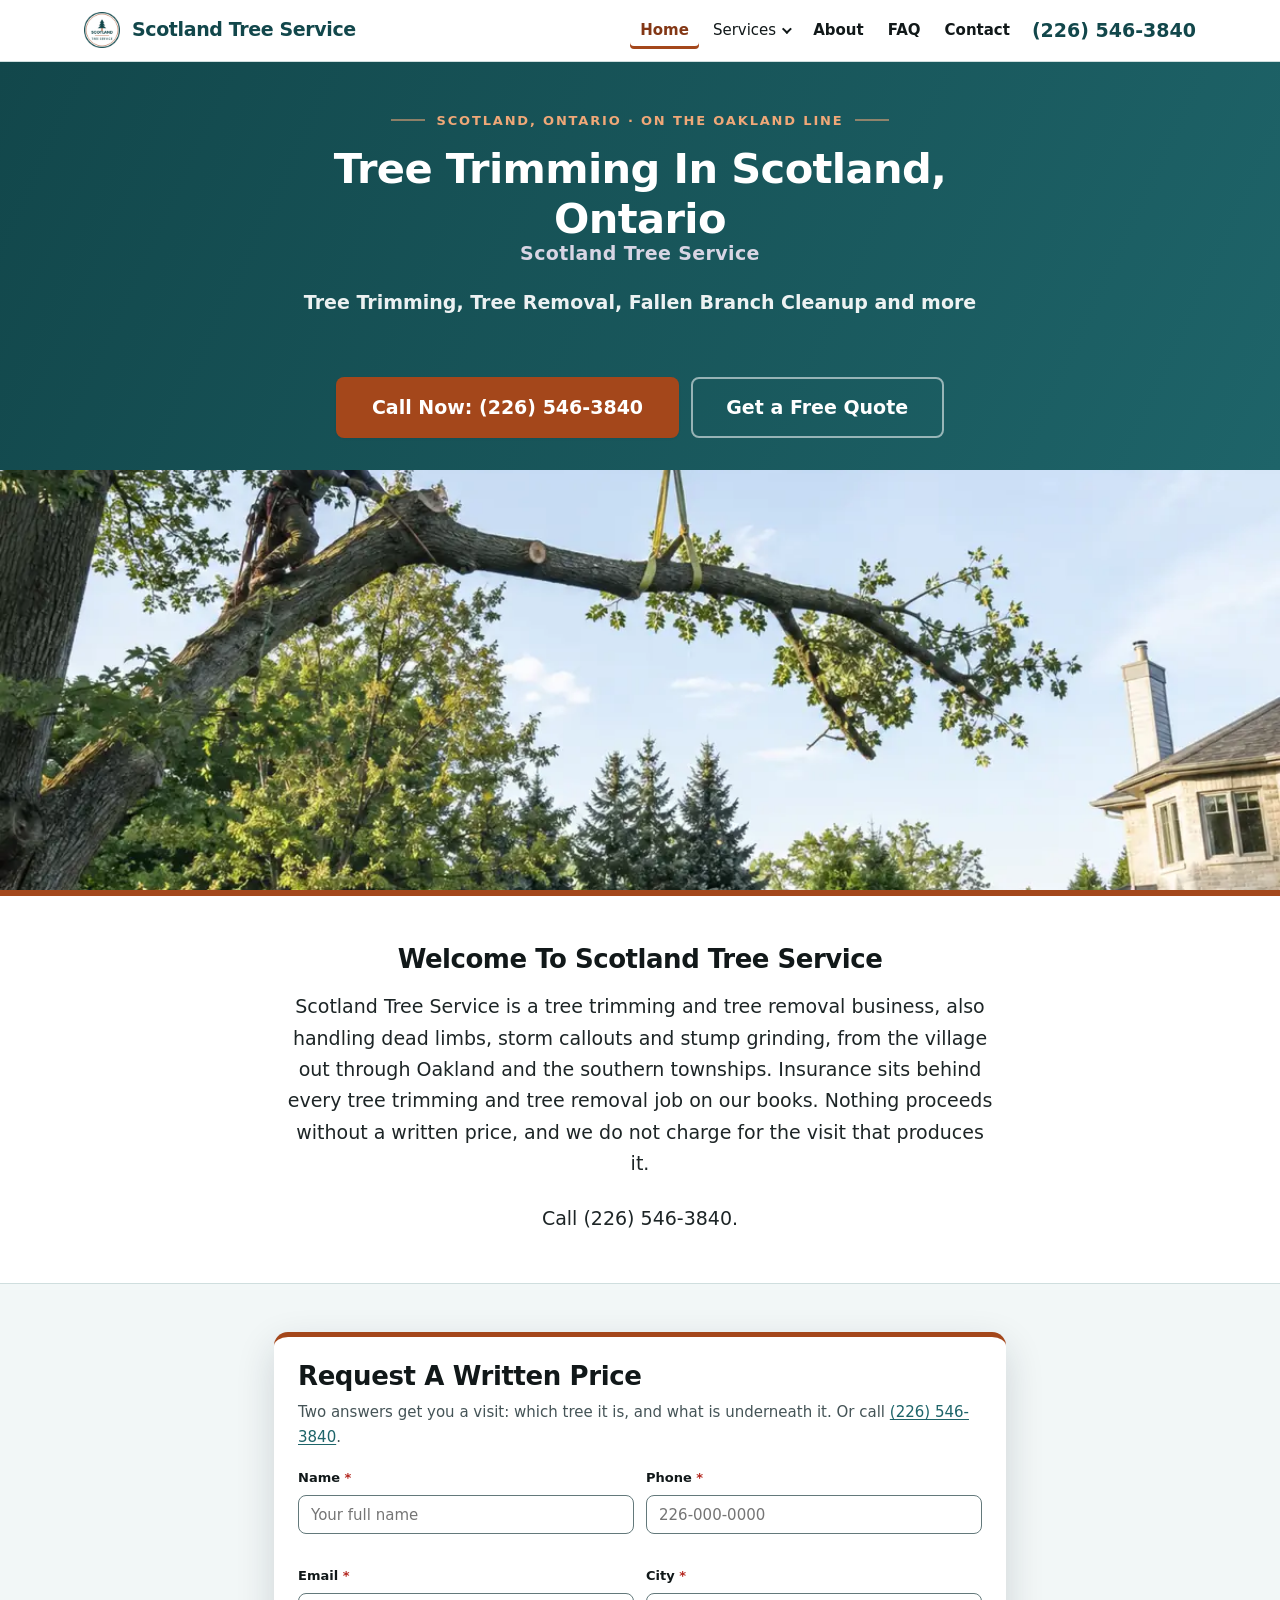
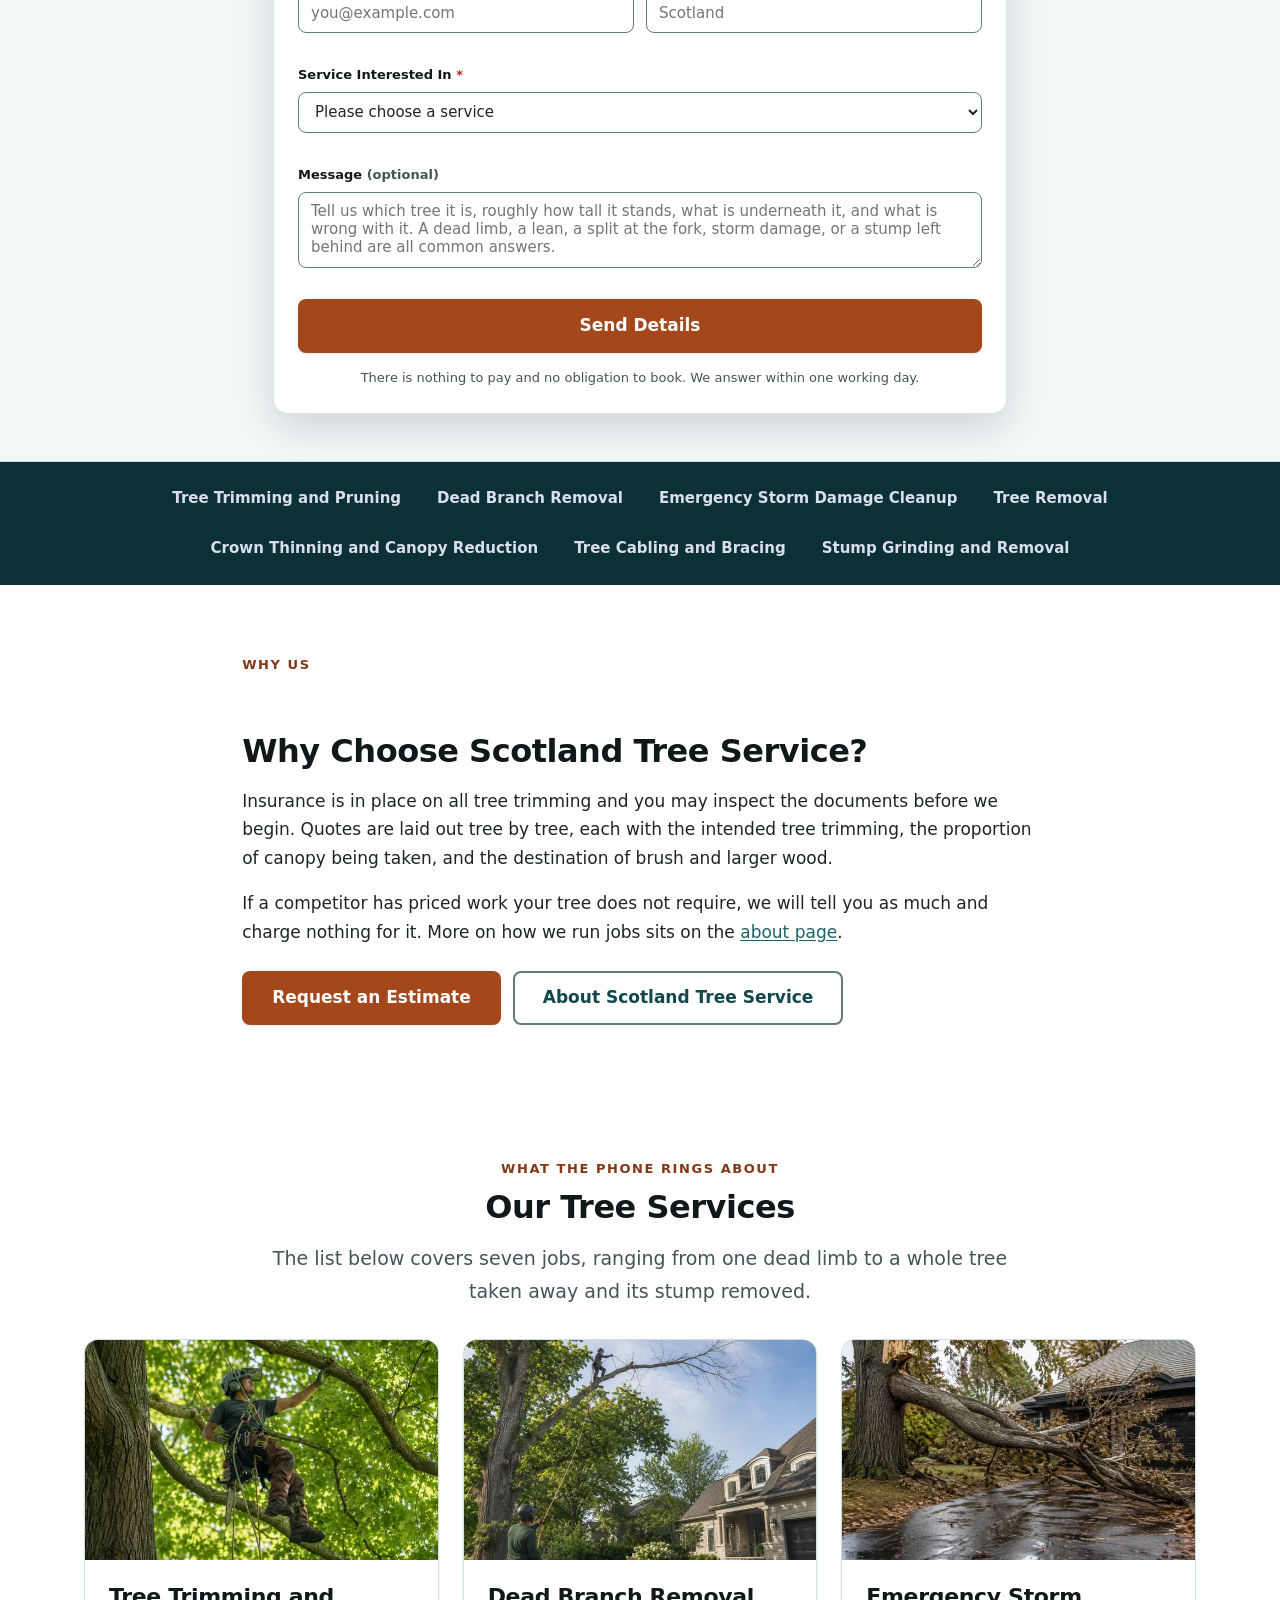
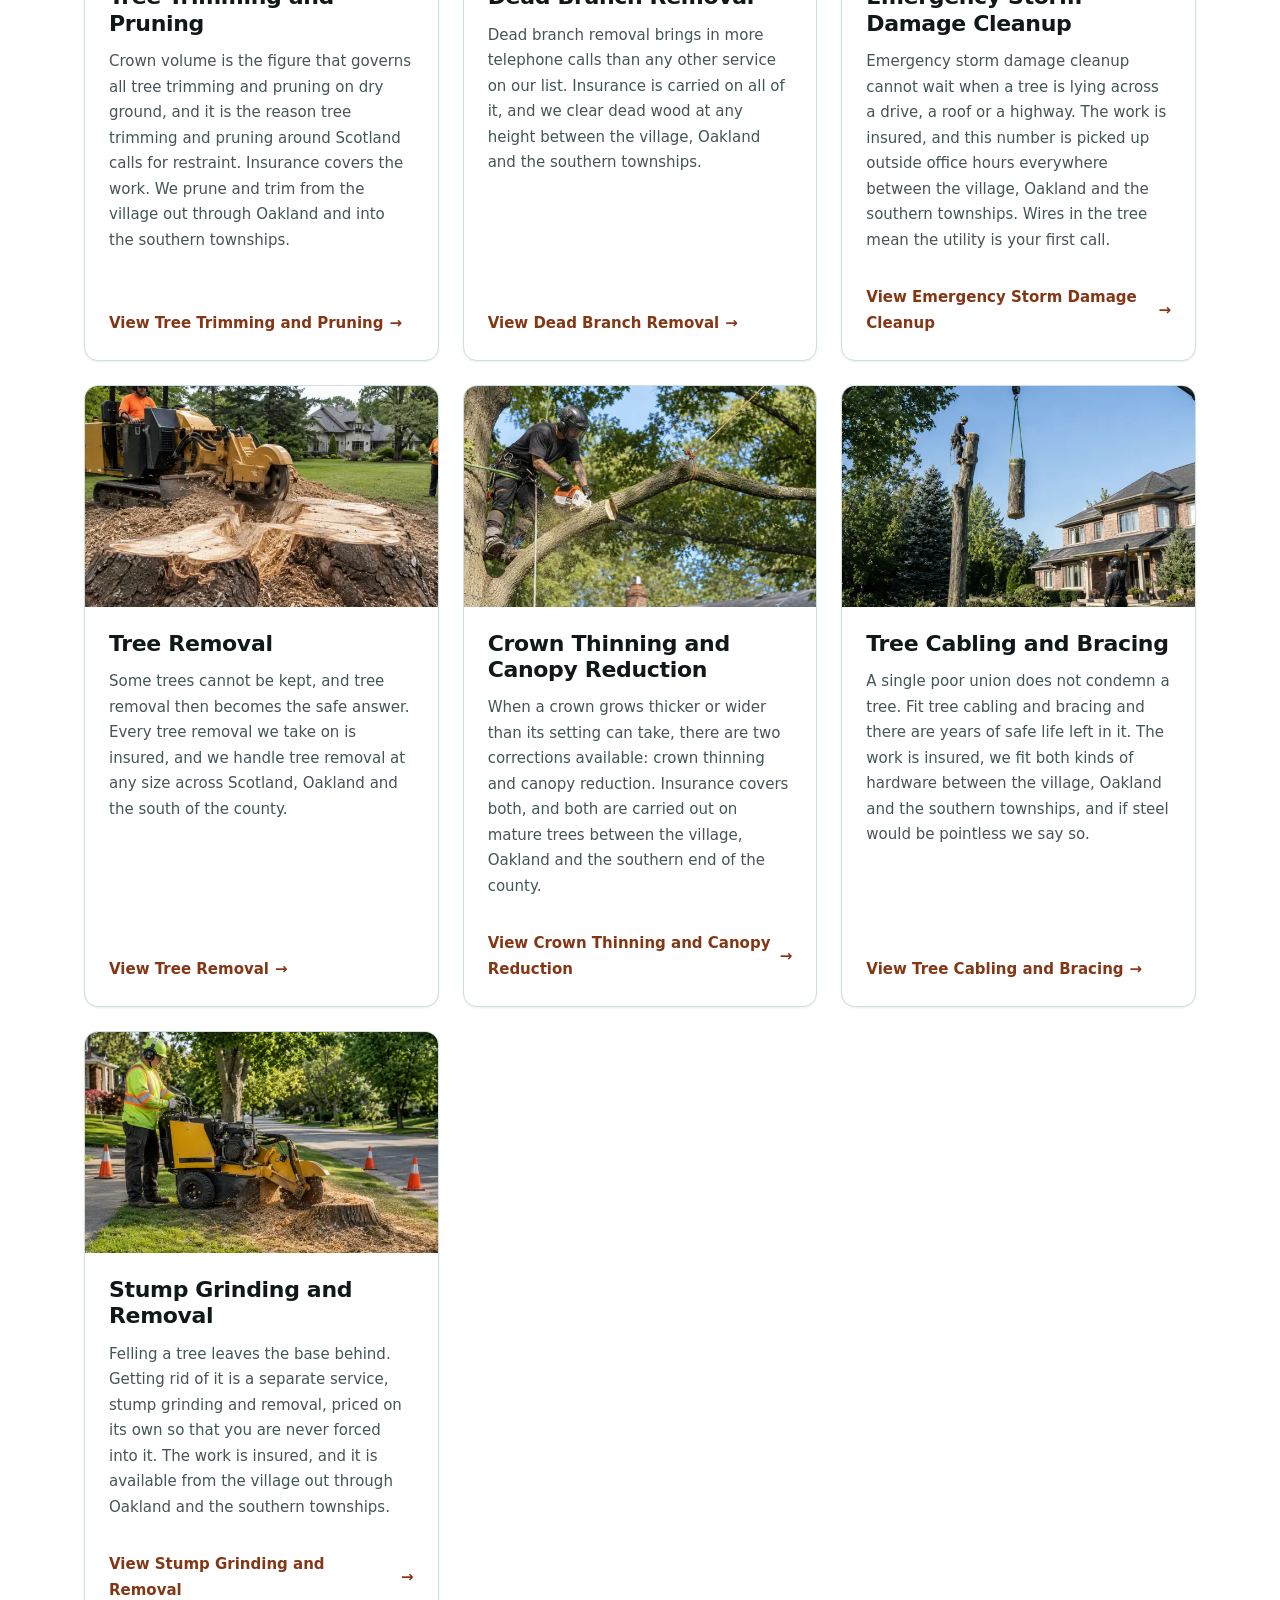
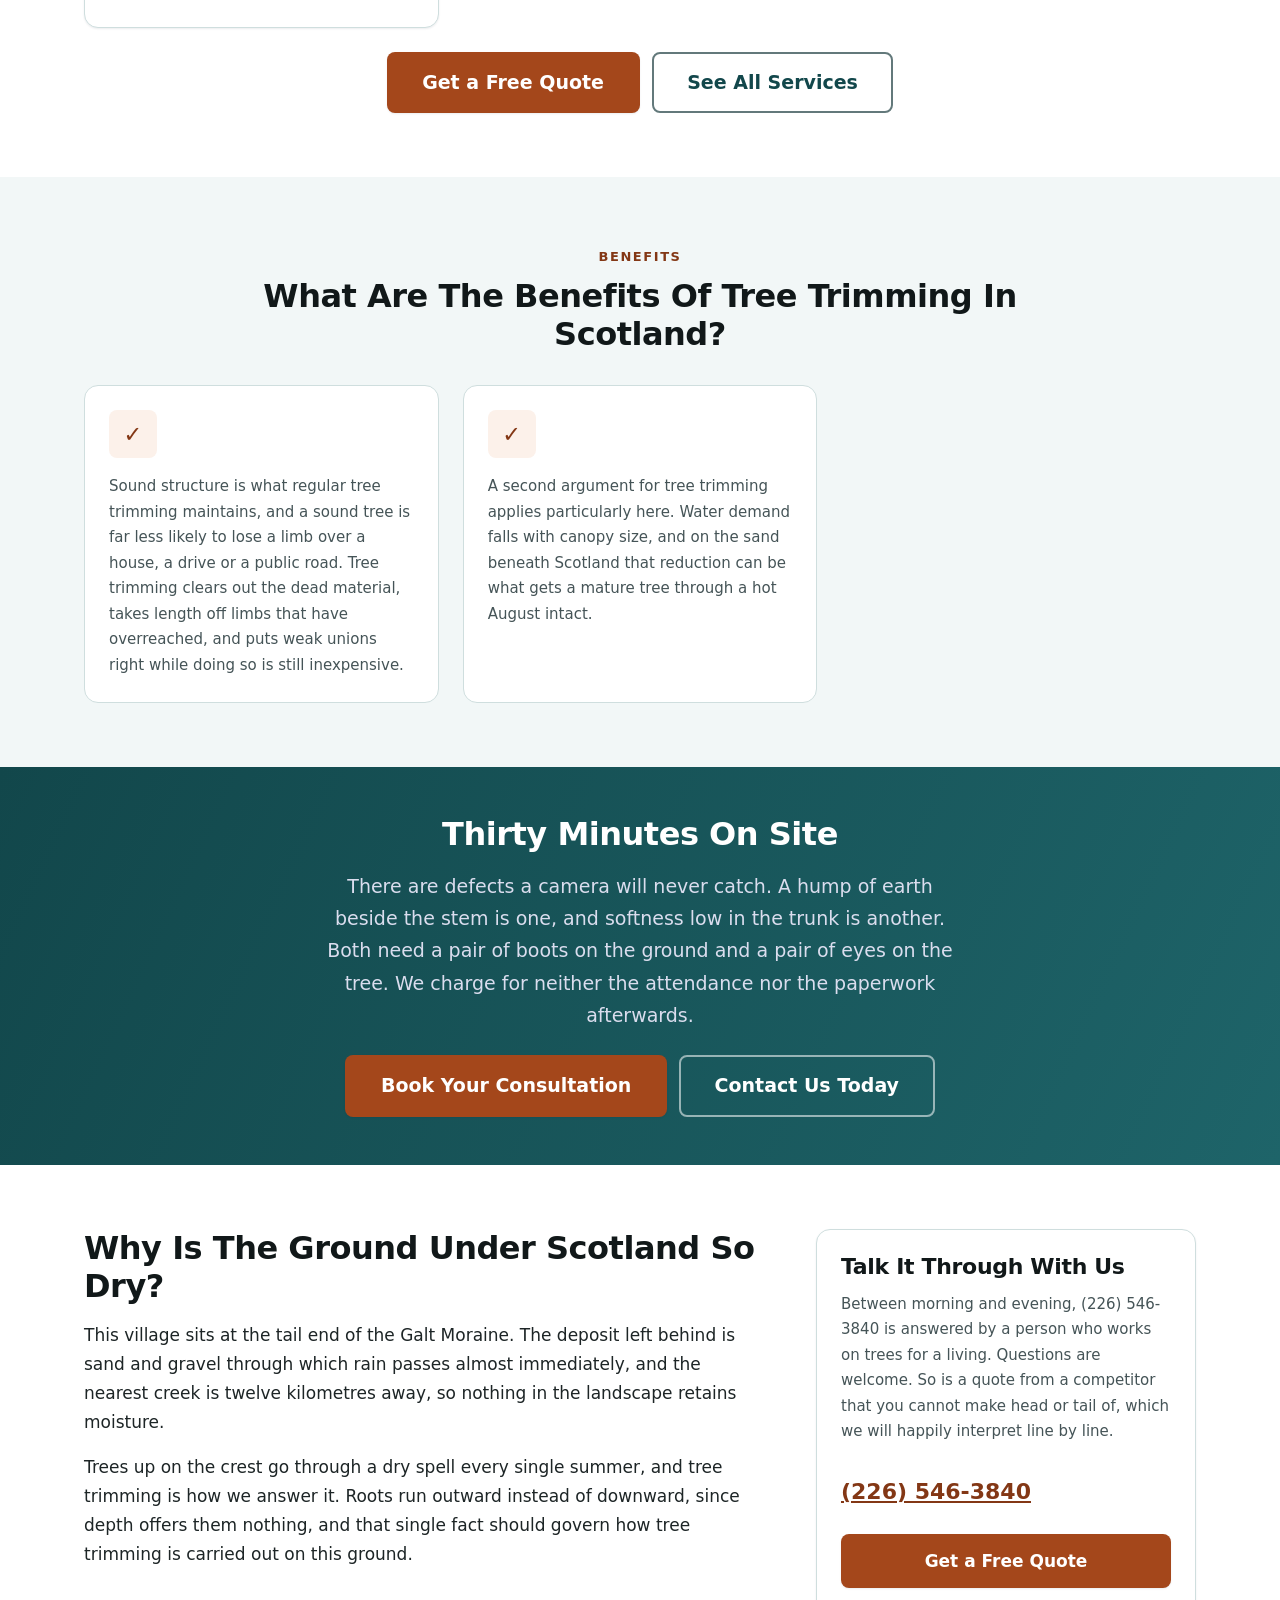
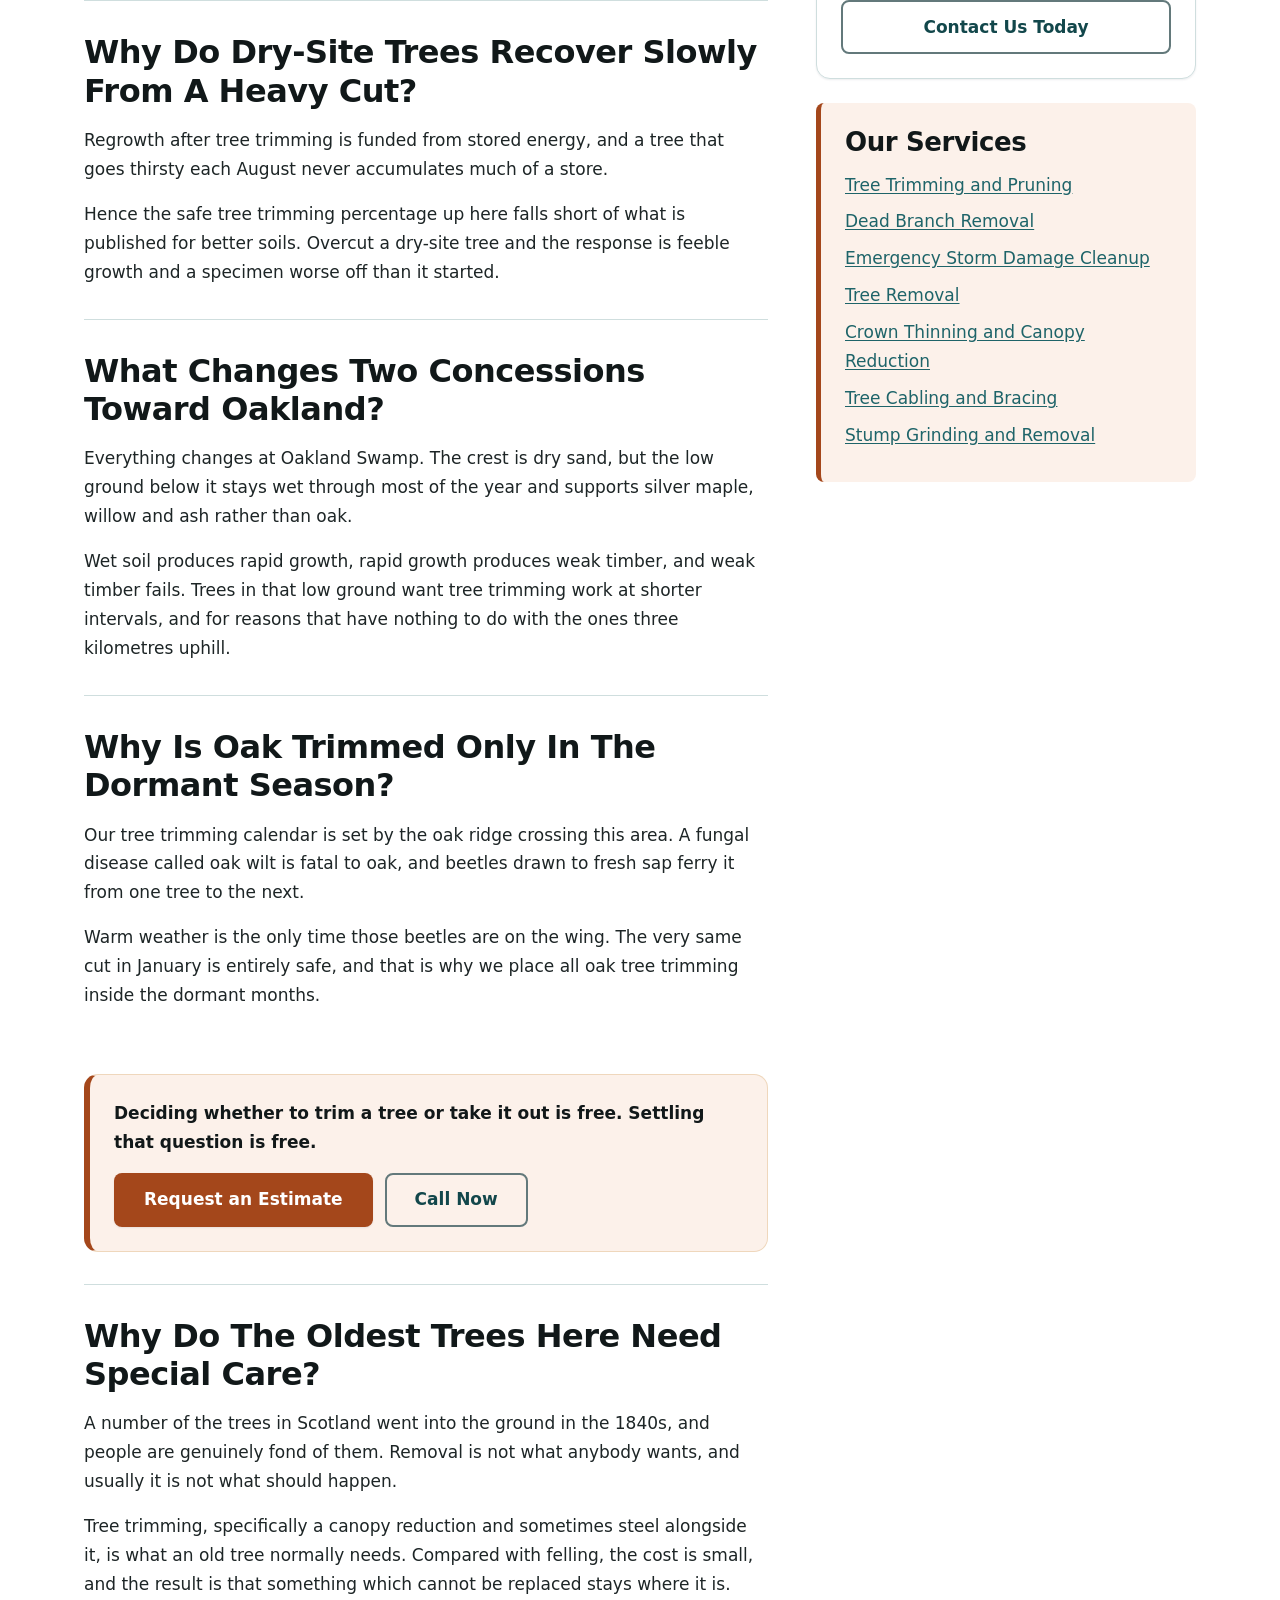
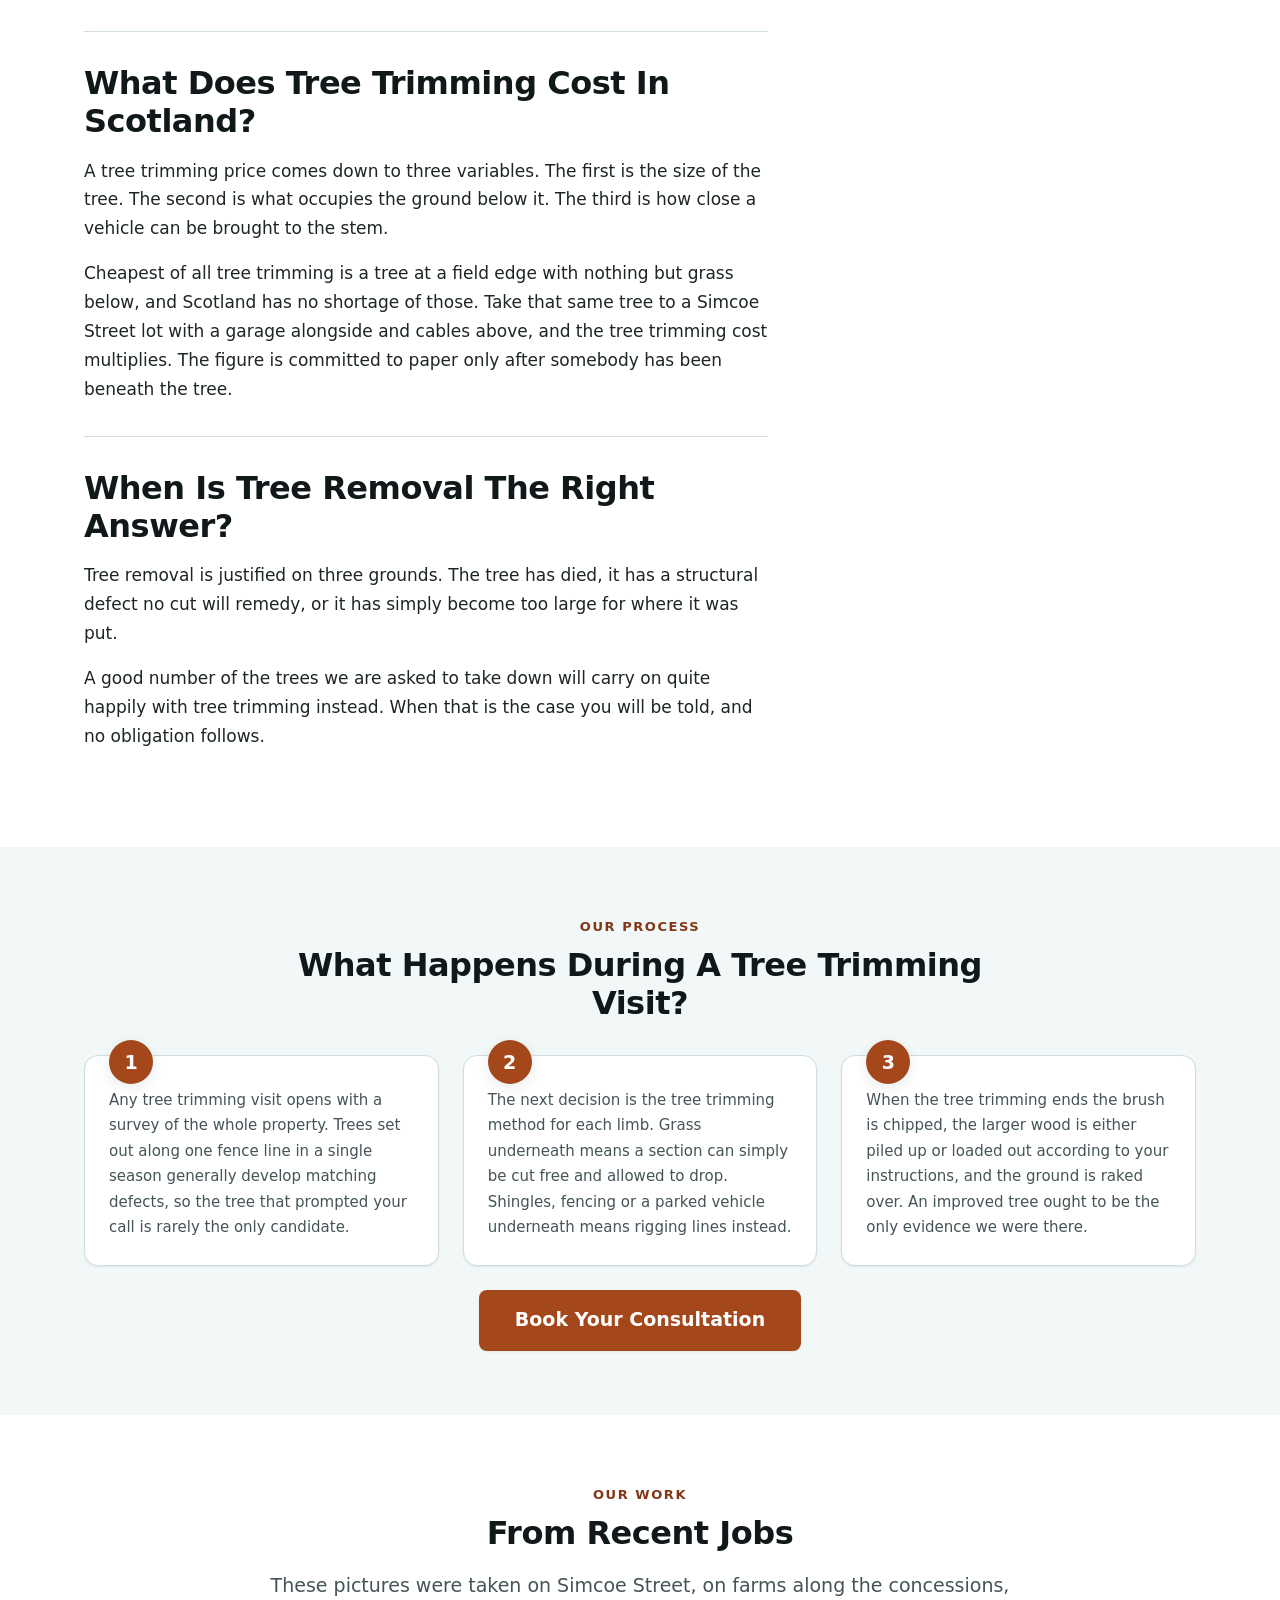
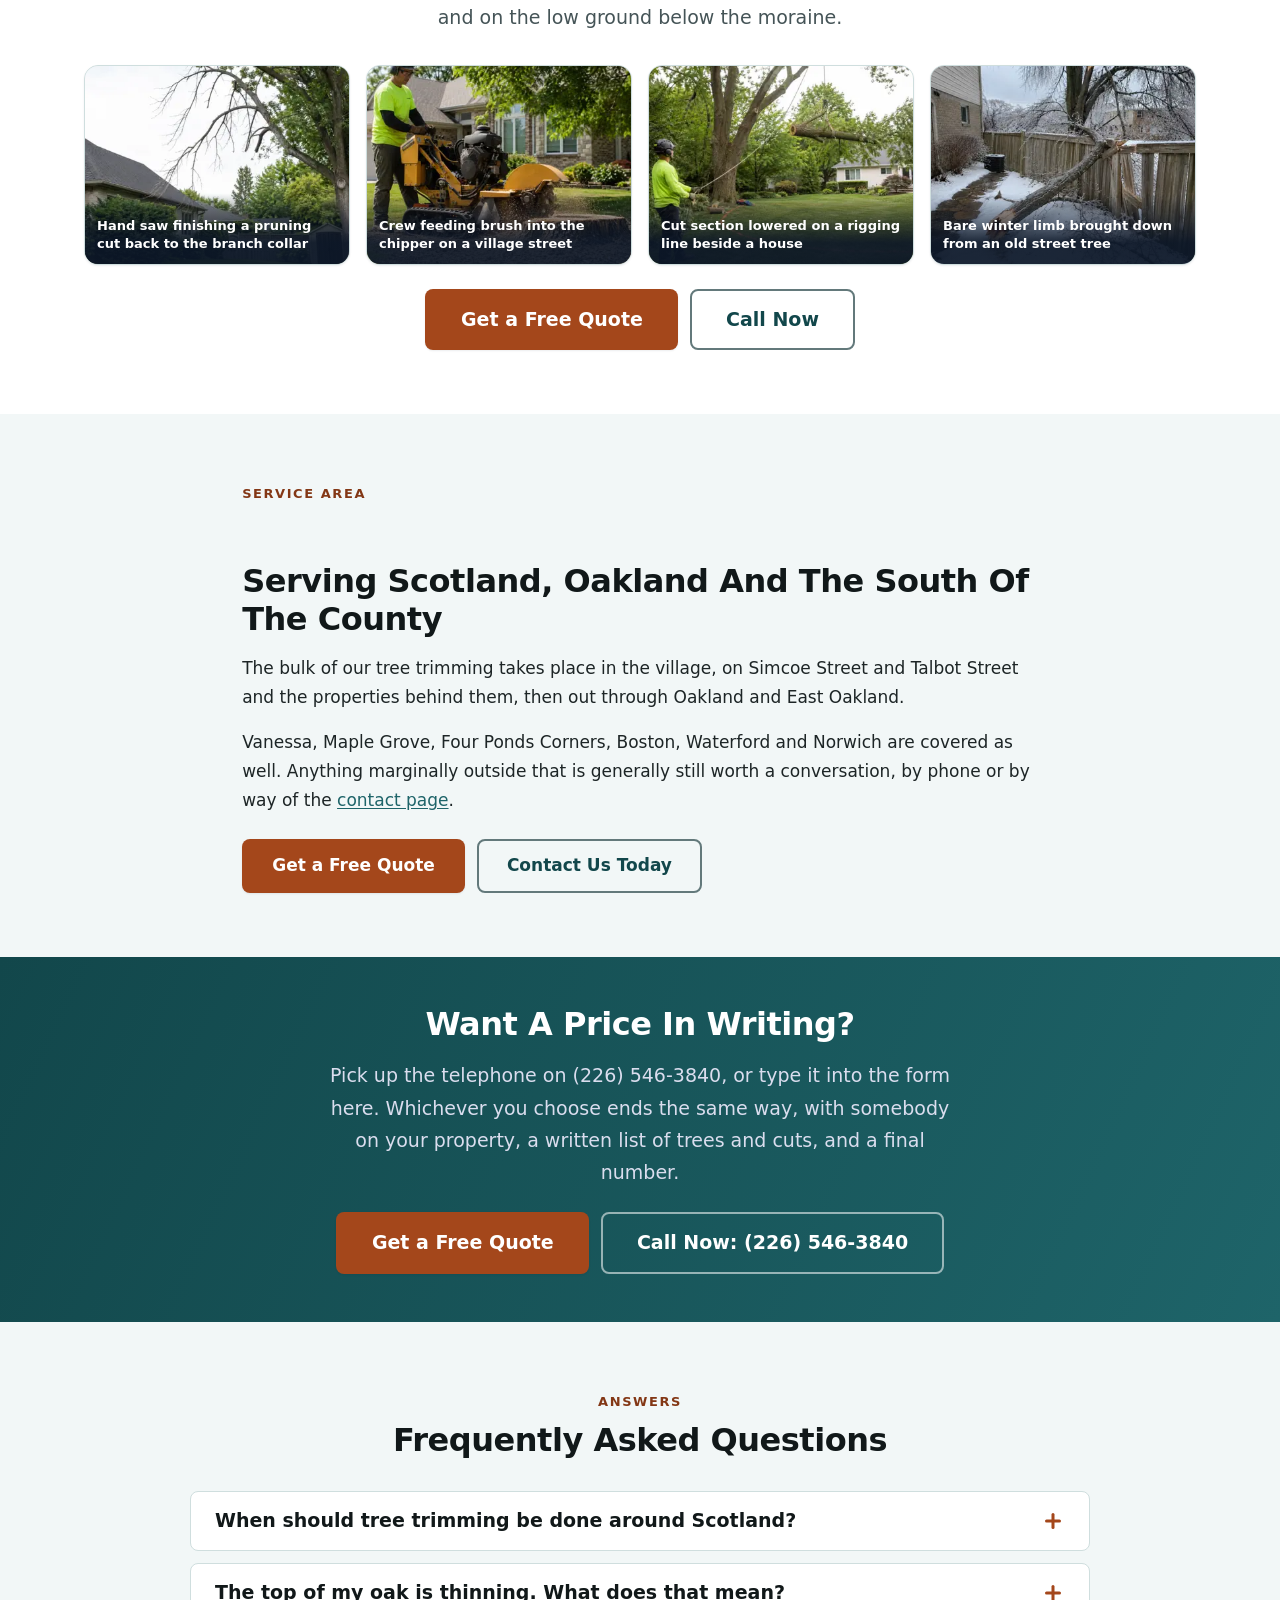
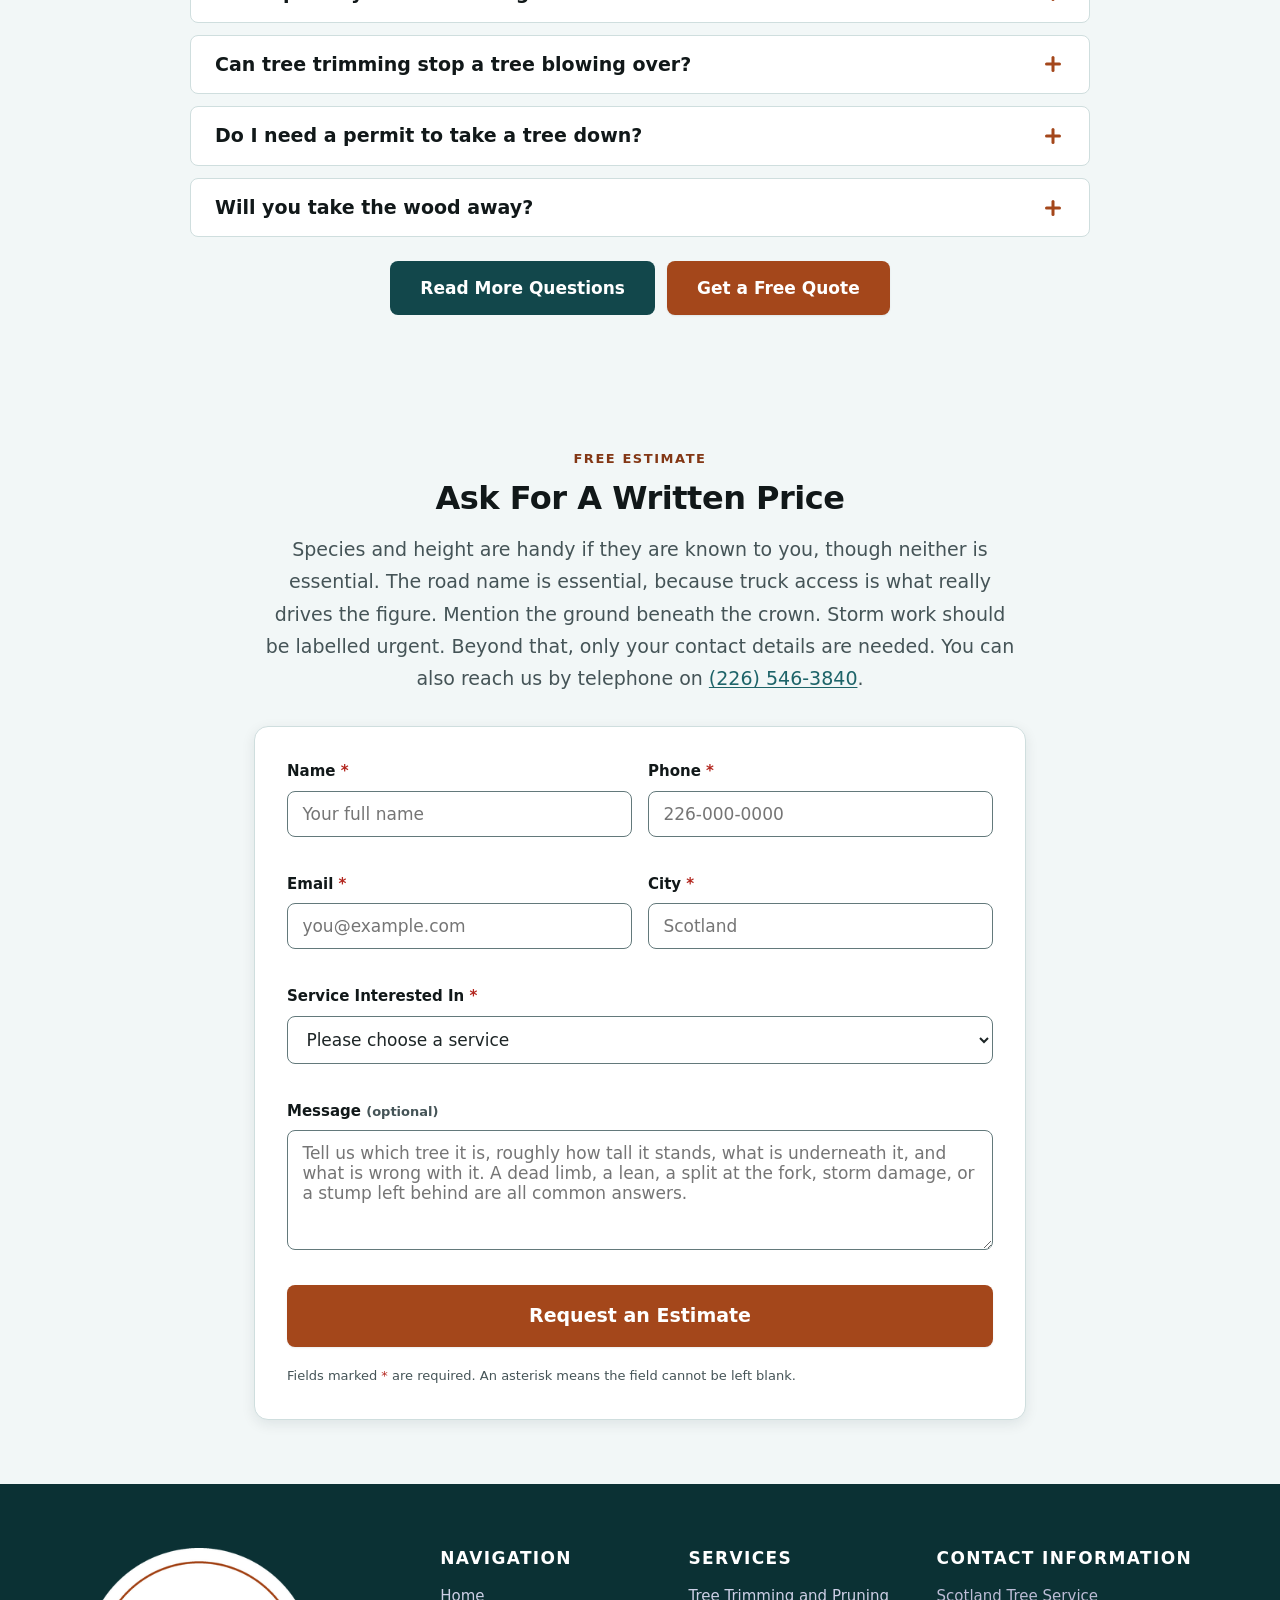
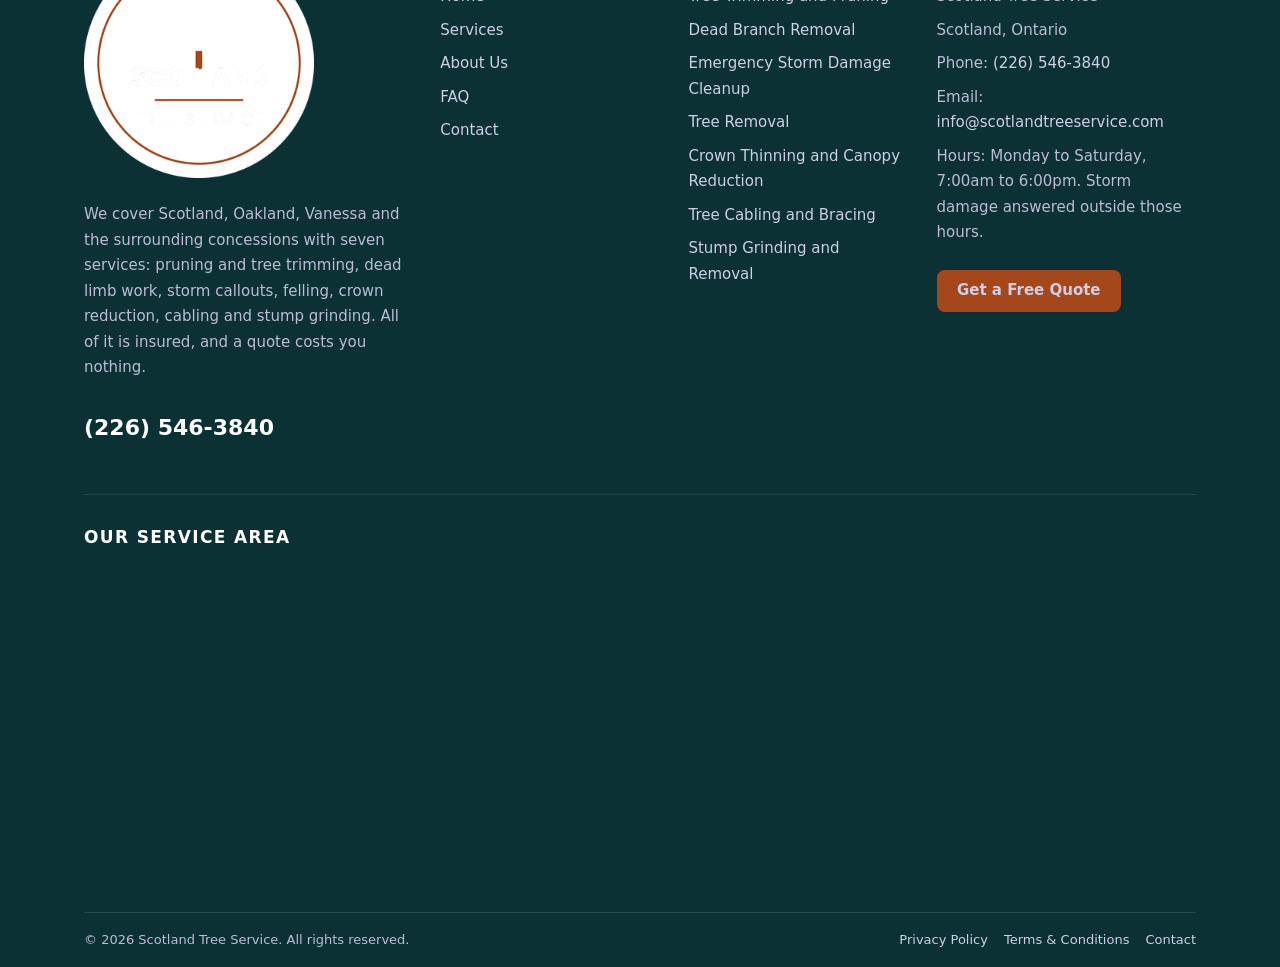
==== commit ae3edaa1: "Add five contextual links to sibling tree service sites" ====
--- a/site/index.html
+++ b/site/index.html
@@ -623,7 +623,7 @@
       <section class="content-block">
         <h2>Why Is Oak Trimmed Only In The Dormant Season?</h2>
         <p>Our tree trimming calendar is set by the oak ridge crossing this area. A fungal disease called oak wilt is fatal to oak, and beetles drawn to fresh sap ferry it from one tree to the next.</p>
-        <p>Warm weather is the only time those beetles are on the wing. The very same cut in January is entirely safe, and that is why we place all oak tree trimming inside the dormant months.</p>
+        <p>Warm weather is the only time those beetles are on the wing. The very same cut in January is entirely safe, and that is why we place all oak <a class="ext-link" href="https://cooksvilletreeservice.com/" target="_blank" rel="noopener">tree trimming</a> inside the dormant months.</p>
       </section>
 
       <!-- Mid-content conversion prompt -->
@@ -1046,7 +1046,7 @@
       <h3 id="footer-map-heading">Our Service Area</h3>
       <iframe
         title="Map of the the County of Brant service area covered by Scotland Tree Service"
-        src="https://www.google.com/maps/embed?pb=!1m14!1m12!1m3!1d46000!2d-80.3743!3d43.0246!2m3!1f0!2f0!3f0!3m2!1i1024!2i768!4f13.1!5e0!3m2!1sen!2sca!4v1780000000004!5m2!1sen!2sca"
+        src="https://www.google.com/maps/embed?pb=!1m3!2m1!1sScotland,+Ontario,+Canada!6i14"
         width="600" height="450" loading="lazy" allowfullscreen=""
         referrerpolicy="strict-origin-when-cross-origin"></iframe>
     </section>
